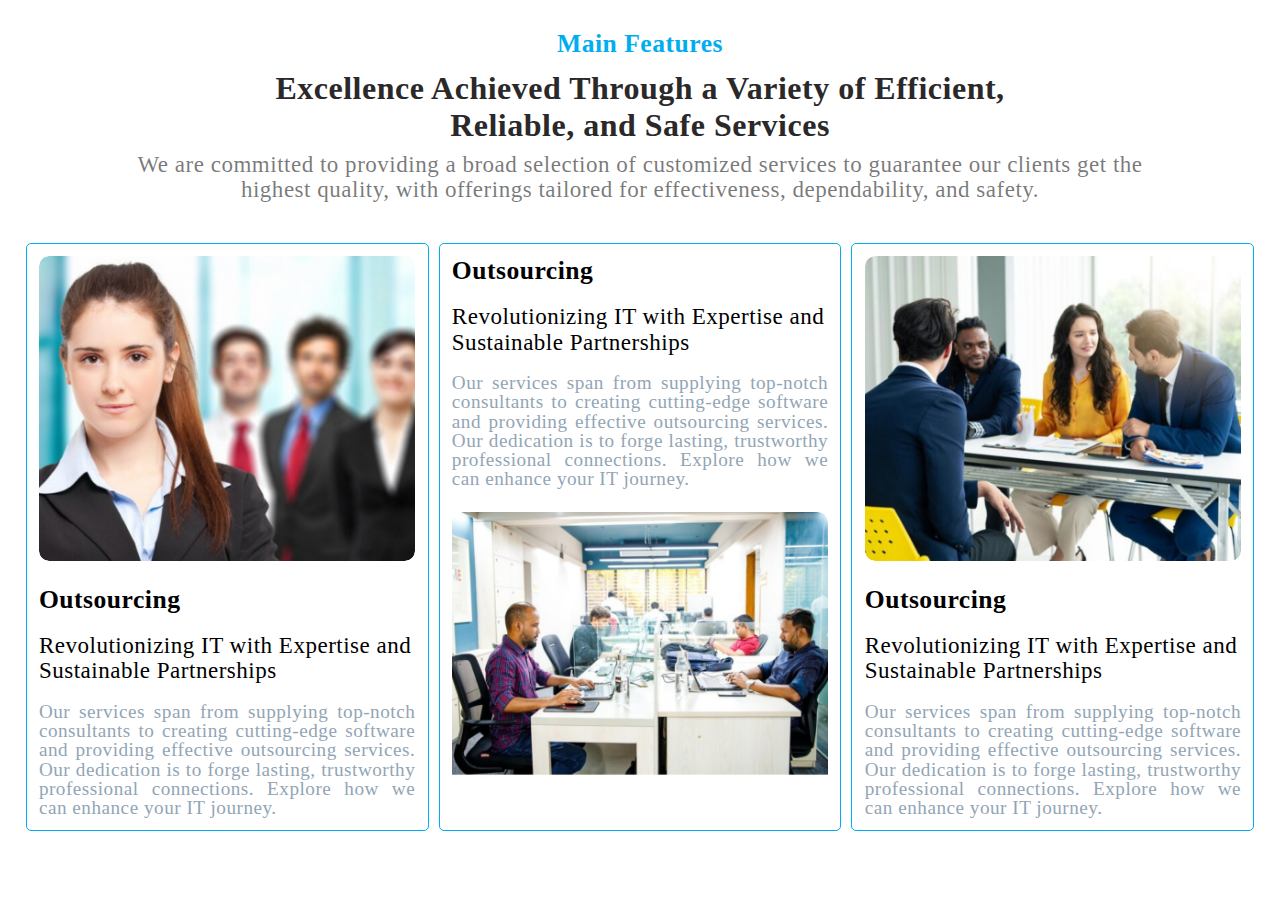
==== index.html @ 182b55a9 "style" ====
<!DOCTYPE html>
<html lang="en">
  <head>
    <meta charset="UTF-8" />
    <meta name="viewport" content="width=device-width, initial-scale=1.0" />
    <title>Document</title>
 <link rel="stylesheet" href="./style.css">
   
  </head>
  <body>
    <div class="achievement-container">
      <div class="achievement-main-section">
        <div class="achivent-upper-box">
          <div class="achivent-upper-box1">Main Features</div>
          <div class="achivent-upper-box2">
            Excellence Achieved Through a Variety of Efficient, Reliable, and
            Safe Services
          </div>
          <div class="achivent-upper-box3">
            We are committed to providing a broad selection of customized
            services to guarantee our clients get the highest quality, with
            offerings tailored for effectiveness, dependability, and safety.
          </div>
        </div>
        <div class="image-container">
          <div class="image-box">
            <div class="image">
              <img src="./images/Rectangle 5.png" alt="" />
            </div>

            <div class="image-text-box">
              <div class="image-text-box1">Outsourcing</div>
              <div class="image-text-box2">
                Revolutionizing IT with Expertise and Sustainable Partnerships
              </div>
              <div class="image-text-box3">
                Our services span from supplying top-notch consultants to
                creating cutting-edge software and providing effective
                outsourcing services. Our dedication is to forge lasting,
                trustworthy professional connections. Explore how we can enhance
                your IT journey.
              </div>
            </div>
          </div>


          <div class="image-box">
            

            <div class="image-text-box">
              <div class="image-text-box1">Outsourcing</div>
              <div class="image-text-box2">
                Revolutionizing IT with Expertise and Sustainable Partnerships
              </div>
              <div class="image-text-box3">
                Our services span from supplying top-notch consultants to
                creating cutting-edge software and providing effective
                outsourcing services. Our dedication is to forge lasting,
                trustworthy professional connections. Explore how we can enhance
                your IT journey.
              </div>
            </div>

            <div class="image">
                <img src="./images/Rectangle 56(2).png" alt="" />
              </div>
          </div>


            <div class="image-box">
            <div class="image">
              <img src="./images/Rectangle 7 .png" alt="" />
            </div>

            <div class="image-text-box">
              <div class="image-text-box1">Outsourcing</div>
              <div class="image-text-box2">
                Revolutionizing IT with Expertise and Sustainable Partnerships
              </div>
              <div class="image-text-box3">
                Our services span from supplying top-notch consultants to
                creating cutting-edge software and providing effective
                outsourcing services. Our dedication is to forge lasting,
                trustworthy professional connections. Explore how we can enhance
                your IT journey.
              </div>
            </div>
          </div>

        </div>
      </div>
    </div>
  </body>
</html>
---- style.css ----
body{
    padding: 0%;
    margin: 0%;

  }
  .achievement-container {

    overflow-x: hidden;
    /*max-width: 1300px;
    max-height: 975px;*/
    width: 100%;

    /*border: 1px solid black;*/
    display: flex;

    /* padding: 32px 41px 68px 41px;*/
    justify-content: center;
    align-items: center;
    padding-bottom: 2%;
    padding-top: 2%;
  }

  .achievement-main-section {
    display: flex;
    /*max-width: 1338px;
    max-height: 925px;*/
    width: 100%;
    flex-direction: column;
    /*border: 1px solid black;*/
    align-items: center;
    gap: 40px;
    flex-shrink: 0;
  }

  .achivent-upper-box {
    /*max-width: 1100px;
    max-height: 220px;*/
    width: 80%;
    display: flex;
    flex-direction: column;
   /* border: 1px solid black;*/
    align-items: center;
    gap: 8px;
  }

  .achivent-upper-box1 {
    width: 100%;
   /* border: 1px solid black;*/
    color: var(--Ops-P, #00aeef);
    text-align: center;
    font-family: "Nunito Sans";
    font-size: 2vw;
    font-style: normal;
    font-weight: 700;
    line-height: 36px; /* 128.571% */
    letter-spacing: 0.5px;
  }

  .achivent-upper-box2 {
   /* max-width: 815px;*/
    width: 75%;
    /*border: 1px solid black;*/
    color: var(--Neutrals-Neutrals900, #2b2829);
    text-align: center;

    /* Ops H2 */
    font-family: "Nunito Sans";
    font-size: 2.5vw;
    font-style: normal;
    font-weight: 700;
    line-height: normal;
    letter-spacing: 0.5px;
  }

  .achivent-upper-box3 {
    /*max-width: 1100px;*/
    width: 100%;
    color: var(
      --GCM-blue-Grey,
      var(--color-grey-1260, rgba(30, 30, 30, 0.6))
    );
    text-align: center;

    /* OPs Subhead2 */
    font-family: "Nunito Sans";
    font-size: 1.8vw;
    font-style: normal;
    font-weight: 400;
    line-height: 2vw; /* 150% */
    letter-spacing: 0.5px;
  }

  .image-container {
   /* max-width: 1338px;
    max-height: 975px;*/
    padding-left: 2%;
    padding-right: 2%;
    width: 96%;
    display: flex;
    justify-content: space-between;
    align-items: flex-start;
    gap: 10px;
    align-self: stretch;
  }

  .image-box {
   /* max-width: 410px;
    max-height: 695px;*/
    width: 32%;
    padding: 1%;
    display: flex;
    border: 1px solid #00AEEF;
    
    border-radius: 5px;
    /*padding: 10px;*/
    flex-direction: column;
    align-items: flex-start;
    gap: 24px;
  }

  .image {
    border-radius: 10px;
    overflow: hidden;
    display: flex;
    align-items: center;
    justify-content: center;
    background-color: #fff;
  }

  .image img {
    width: 100%;
    height: auto;
    object-fit: cover;
    border-radius: 10px;
  }

  .image-text-box {
    /*max-width: 400px;
    max-height: 335px;*/
    width: 100%;
    display: flex;
    /*padding: var(--Radius-Sharp, 0px) 4px 4px 4px;*/
    flex-direction: column;
    justify-content: center;
    align-items: flex-start;
    gap: 18px;
  }

  .image-text-box1 {
    color: #000;
    font-family: "Nunito Sans";
    font-size: 2vw;
    font-style: normal;
    font-weight: 700;
    line-height: normal;
    letter-spacing: 0.5px;
  }

  .image-text-box2 {
    color: var(--M3-black, #000);
    font-family: "Nunito Sans";
    font-size: 1.8vw;
    font-style: normal;
    font-weight: 400;
    line-height: 2vw; /* 150% */
    letter-spacing: 0.5px;
  }

  .image-text-box3 {
    color: var(--Secondary-Secondary600, #92a5b5);
    text-align: justify;
    font-family: "Nunito Sans";
    font-size: 1.5vw;
    font-style: normal;
    font-weight: 400;
    line-height: 1.5vw; /* 133.333% */
    letter-spacing: 0.5px;
  }
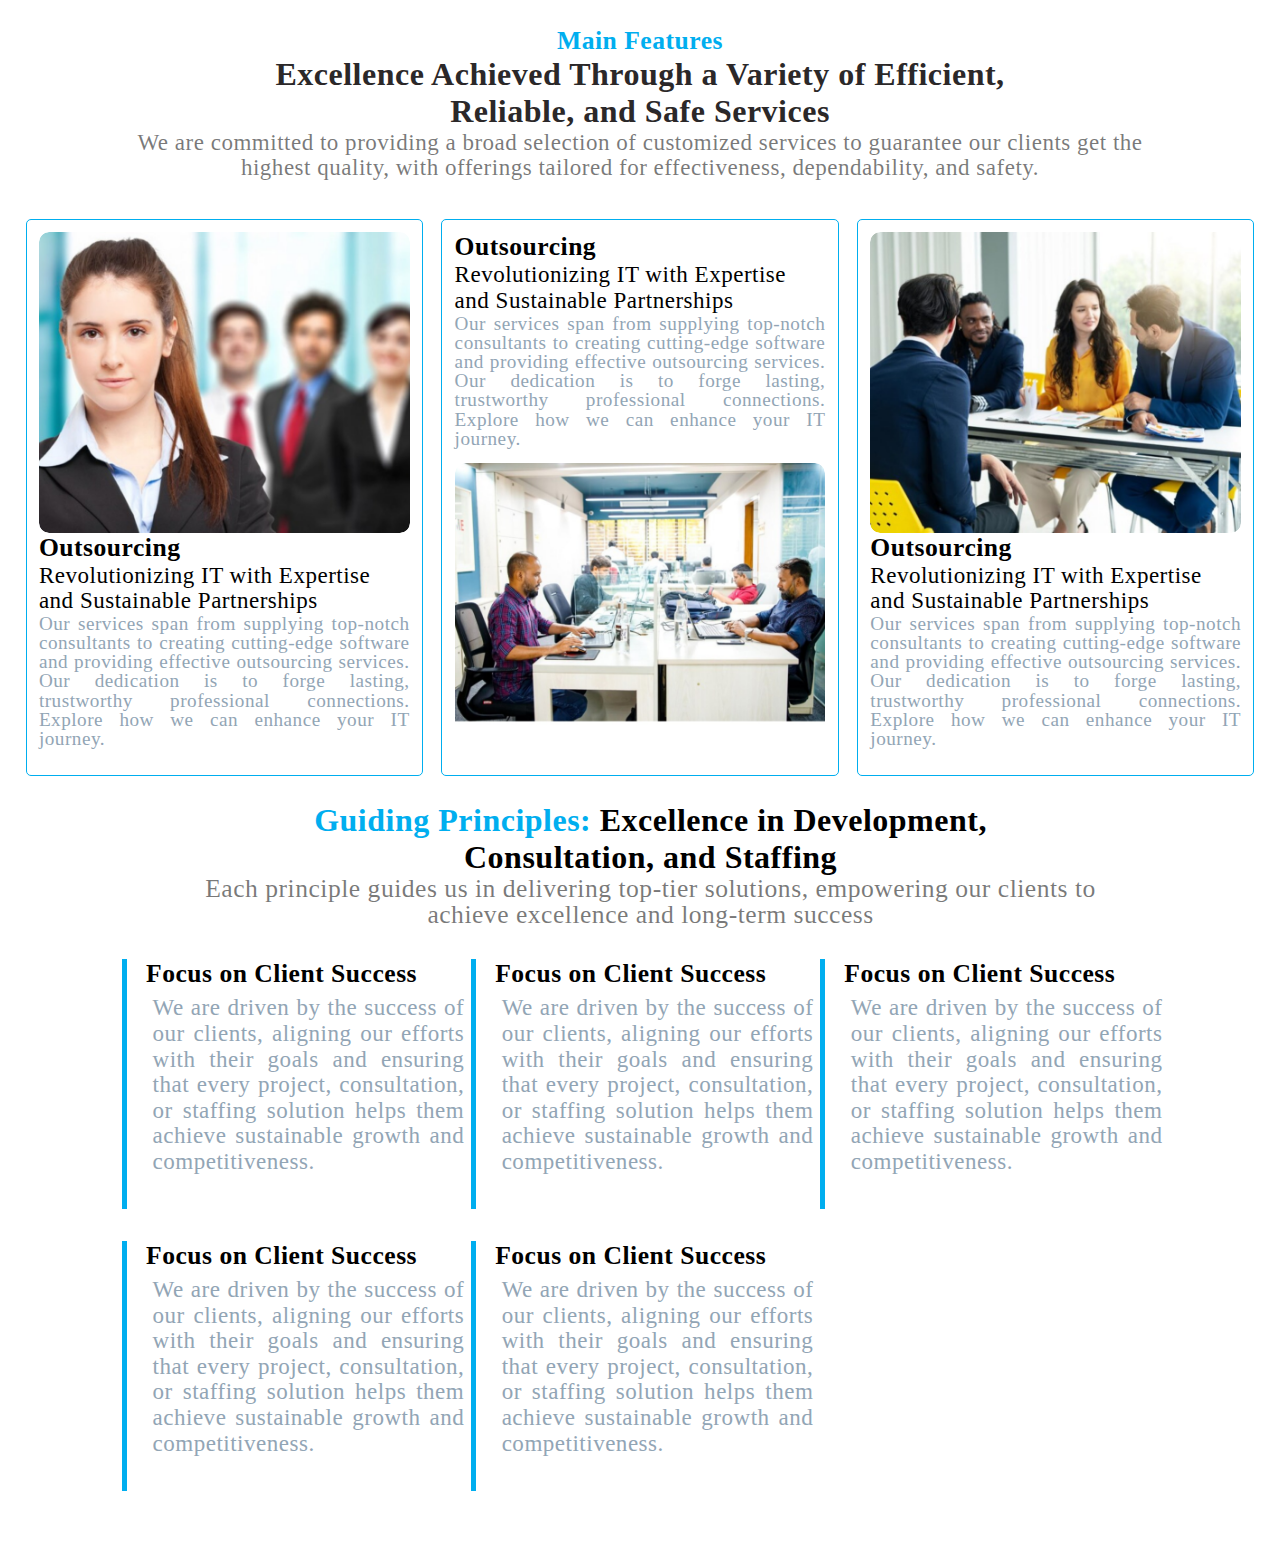
==== commit 3c5d4700: "second section" ====
--- a/index.html
+++ b/index.html
@@ -4,89 +4,187 @@
     <meta charset="UTF-8" />
     <meta name="viewport" content="width=device-width, initial-scale=1.0" />
     <title>Document</title>
- <link rel="stylesheet" href="./style.css">
-   
+    <link rel="stylesheet" href="./style.css" />
   </head>
   <body>
-    <div class="achievement-container">
-      <div class="achievement-main-section">
-        <div class="achivent-upper-box">
-          <div class="achivent-upper-box1">Main Features</div>
-          <div class="achivent-upper-box2">
-            Excellence Achieved Through a Variety of Efficient, Reliable, and
-            Safe Services
+    <div class="container">
+      <div class="achievement-container">
+        <div class="achievement-main-section">
+          <div class="achivent-upper-box">
+            <div class="achivent-upper-box1">Main Features</div>
+            <div class="achivent-upper-box2">
+              Excellence Achieved Through a Variety of Efficient, Reliable, and
+              Safe Services
+            </div>
+            <div class="achivent-upper-box3">
+              We are committed to providing a broad selection of customized
+              services to guarantee our clients get the highest quality, with
+              offerings tailored for effectiveness, dependability, and safety.
+            </div>
           </div>
-          <div class="achivent-upper-box3">
-            We are committed to providing a broad selection of customized
-            services to guarantee our clients get the highest quality, with
-            offerings tailored for effectiveness, dependability, and safety.
-          </div>
-        </div>
-        <div class="image-container">
-          <div class="image-box">
-            <div class="image">
-              <img src="./images/Rectangle 5.png" alt="" />
+          <div class="image-container">
+            <div class="image-box">
+              <div class="image">
+                <img src="./images/Rectangle 5.png" alt="" />
+              </div>
+
+              <div class="image-text-box">
+                <div class="image-text-box1">Outsourcing</div>
+                <div class="image-text-box2">
+                  Revolutionizing IT with Expertise and Sustainable Partnerships
+                </div>
+                <div class="image-text-box3">
+                  Our services span from supplying top-notch consultants to
+                  creating cutting-edge software and providing effective
+                  outsourcing services. Our dedication is to forge lasting,
+                  trustworthy professional connections. Explore how we can
+                  enhance your IT journey.
+                </div>
+              </div>
             </div>
 
-            <div class="image-text-box">
-              <div class="image-text-box1">Outsourcing</div>
-              <div class="image-text-box2">
-                Revolutionizing IT with Expertise and Sustainable Partnerships
+            <div class="image-box">
+              <div class="image-text-box">
+                <div class="image-text-box1">Outsourcing</div>
+                <div class="image-text-box2">
+                  Revolutionizing IT with Expertise and Sustainable Partnerships
+                </div>
+                <div class="image-text-box3">
+                  Our services span from supplying top-notch consultants to
+                  creating cutting-edge software and providing effective
+                  outsourcing services. Our dedication is to forge lasting,
+                  trustworthy professional connections. Explore how we can
+                  enhance your IT journey.
+                </div>
               </div>
-              <div class="image-text-box3">
-                Our services span from supplying top-notch consultants to
-                creating cutting-edge software and providing effective
-                outsourcing services. Our dedication is to forge lasting,
-                trustworthy professional connections. Explore how we can enhance
-                your IT journey.
+
+              <div class="image">
+                <img src="./images/Rectangle 56(2).png" alt="" />
+              </div>
+            </div>
+
+            <div class="image-box">
+              <div class="image">
+                <img src="./images/Rectangle 7 .png" alt="" />
+              </div>
+
+              <div class="image-text-box">
+                <div class="image-text-box1">Outsourcing</div>
+                <div class="image-text-box2">
+                  Revolutionizing IT with Expertise and Sustainable Partnerships
+                </div>
+                <div class="image-text-box3">
+                  Our services span from supplying top-notch consultants to
+                  creating cutting-edge software and providing effective
+                  outsourcing services. Our dedication is to forge lasting,
+                  trustworthy professional connections. Explore how we can
+                  enhance your IT journey.
+                </div>
               </div>
             </div>
           </div>
+        </div>
+      </div>
 
+      <!-- tect section  -->
 
-          <div class="image-box">
-            
+      <div class="text-container">
+        <div class="text-main-section">
+          <div class="text-uper-box">
+            <div class="text-uper-box-text1">
+              Guiding Principles:
+              <span style="color: black"
+                >Excellence in Development, Consultation, and Staffing</span
+              >
+            </div>
+            <div class="text-uper-box-text2">
+              Each principle guides us in delivering top-tier solutions,
+              empowering our clients to achieve excellence and long-term success
+            </div>
+          </div>
 
-            <div class="image-text-box">
-              <div class="image-text-box1">Outsourcing</div>
-              <div class="image-text-box2">
-                Revolutionizing IT with Expertise and Sustainable Partnerships
+          <div class="text-lower-box">
+            <div class="text-lower-box-1">
+              <div class="text-lower-box-1-large">
+                <div class="line"></div>
+                <div class="text-lower-box-main">
+                  <div class="text-lower-box-main-uper-text">
+                    Focus on Client Success
+                  </div>
+                  <div class="text-lower-box-main-lower-text">
+                    We are driven by the success of our clients, aligning our
+                    efforts with their goals and ensuring that every project,
+                    consultation, or staffing solution helps them achieve
+                    sustainable growth and competitiveness.
+                  </div>
+                </div>
               </div>
-              <div class="image-text-box3">
-                Our services span from supplying top-notch consultants to
-                creating cutting-edge software and providing effective
-                outsourcing services. Our dedication is to forge lasting,
-                trustworthy professional connections. Explore how we can enhance
-                your IT journey.
+
+              <div class="text-lower-box-1-large">
+                <div class="line"></div>
+                <div class="text-lower-box-main">
+                  <div class="text-lower-box-main-uper-text">
+                    Focus on Client Success
+                  </div>
+                  <div class="text-lower-box-main-lower-text">
+                    We are driven by the success of our clients, aligning our
+                    efforts with their goals and ensuring that every project,
+                    consultation, or staffing solution helps them achieve
+                    sustainable growth and competitiveness.
+                  </div>
+                </div>
+              </div>
+
+              <div class="text-lower-box-1-large">
+                <div class="line"></div>
+                <div class="text-lower-box-main">
+                  <div class="text-lower-box-main-uper-text">
+                    Focus on Client Success
+                  </div>
+                  <div class="text-lower-box-main-lower-text">
+                    We are driven by the success of our clients, aligning our
+                    efforts with their goals and ensuring that every project,
+                    consultation, or staffing solution helps them achieve
+                    sustainable growth and competitiveness.
+                  </div>
+                </div>
               </div>
             </div>
 
-            <div class="image">
-                <img src="./images/Rectangle 56(2).png" alt="" />
+            <div class="text-lower-box-1">
+              <div class="text-lower-box-1-large">
+                <div class="line"></div>
+                <div class="text-lower-box-main">
+                  <div class="text-lower-box-main-uper-text">
+                    Focus on Client Success
+                  </div>
+                  <div class="text-lower-box-main-lower-text">
+                    We are driven by the success of our clients, aligning our
+                    efforts with their goals and ensuring that every project,
+                    consultation, or staffing solution helps them achieve
+                    sustainable growth and competitiveness.
+                  </div>
+                </div>
               </div>
-          </div>
 
+              <div class="text-lower-box-1-large">
+                <div class="line"></div>
+                <div class="text-lower-box-main">
+                  <div class="text-lower-box-main-uper-text">
+                    Focus on Client Success
+                  </div>
+                  <div class="text-lower-box-main-lower-text">
+                    We are driven by the success of our clients, aligning our
+                    efforts with their goals and ensuring that every project,
+                    consultation, or staffing solution helps them achieve
+                    sustainable growth and competitiveness.
+                  </div>
+                </div>
+              </div>
 
-            <div class="image-box">
-            <div class="image">
-              <img src="./images/Rectangle 7 .png" alt="" />
-            </div>
-
-            <div class="image-text-box">
-              <div class="image-text-box1">Outsourcing</div>
-              <div class="image-text-box2">
-                Revolutionizing IT with Expertise and Sustainable Partnerships
-              </div>
-              <div class="image-text-box3">
-                Our services span from supplying top-notch consultants to
-                creating cutting-edge software and providing effective
-                outsourcing services. Our dedication is to forge lasting,
-                trustworthy professional connections. Explore how we can enhance
-                your IT journey.
-              </div>
+              
             </div>
           </div>
-
         </div>
       </div>
     </div>
--- a/style.css
+++ b/style.css
@@ -1,11 +1,23 @@
 body{
     padding: 0%;
     margin: 0%;
-
-  }
+    overflow-x: hidden;
+  }
+
+
+  .container{
+    width: 100%;
+    padding: 0%;
+    margin: 0%;
+    overflow-x: hidden;
+    
+    padding-bottom: 2%;
+    padding-top: 2%;
+  }
+
   .achievement-container {
 
-    overflow-x: hidden;
+    
     /*max-width: 1300px;
     max-height: 975px;*/
     width: 100%;
@@ -16,8 +28,8 @@
     /* padding: 32px 41px 68px 41px;*/
     justify-content: center;
     align-items: center;
-    padding-bottom: 2%;
-    padding-top: 2%;
+    margin-bottom: 2%;
+    
   }
 
   .achievement-main-section {
@@ -28,7 +40,7 @@
     flex-direction: column;
     /*border: 1px solid black;*/
     align-items: center;
-    gap: 40px;
+    /* gap: 40px; */
     flex-shrink: 0;
   }
 
@@ -40,7 +52,8 @@
     flex-direction: column;
    /* border: 1px solid black;*/
     align-items: center;
-    gap: 8px;
+    /* gap: 8px; */
+    padding-bottom: 3%;
   }
 
   .achivent-upper-box1 {
@@ -52,7 +65,7 @@
     font-size: 2vw;
     font-style: normal;
     font-weight: 700;
-    line-height: 36px; /* 128.571% */
+    line-height: 2,5vw; /* 128.571% */
     letter-spacing: 0.5px;
   }
 
@@ -99,7 +112,7 @@
     display: flex;
     justify-content: space-between;
     align-items: flex-start;
-    gap: 10px;
+    gap: 1.5%;
     align-self: stretch;
   }
 
@@ -115,7 +128,7 @@
     /*padding: 10px;*/
     flex-direction: column;
     align-items: flex-start;
-    gap: 24px;
+    gap: 2%;
   }
 
   .image {
@@ -143,7 +156,7 @@
     flex-direction: column;
     justify-content: center;
     align-items: flex-start;
-    gap: 18px;
+    gap: 1.5%;
   }
 
   .image-text-box1 {
@@ -175,4 +188,208 @@
     font-weight: 400;
     line-height: 1.5vw; /* 133.333% */
     letter-spacing: 0.5px;
-  }
+    padding-bottom: 4%;
+  }
+
+
+
+
+  /* text section   ************************** */
+
+
+  .text-container{
+    overflow-x: hidden;
+    width: 95%;
+    /* height: 100vh; */
+    /* border: 1px solid black; */
+    display: flex;
+    flex-direction: row;
+    justify-content: center;
+    align-items: center;
+    /* gap: 10px; */
+    align-self: stretch;
+   
+  }
+
+  .text-main-section{
+    width: 90%;
+    /* height: 90vh; */
+    /* border: 1px solid black; */
+    display: flex;
+   flex-direction: column;
+   align-items: center;
+   padding-left: 10%;
+   padding-right: 3%;
+   /* gap: 24px; */
+   align-self: stretch; 
+  }
+
+  .text-uper-box{
+    width: 85%;
+    /* border: 1px solid black; */
+    display: flex;
+    /* height: var(--Spacing-5xl, 176px); */
+    flex-direction: column;
+    justify-content: space-between;
+    align-items: center;
+    padding-bottom: 3%;
+  }
+
+  .text-uper-box-text1{
+
+    width: 80%;
+    color: var(--Ops-P, #00AEEF);
+    text-align: center;
+    /* border: 1px solid black; */
+    
+    /* Ops H2 */
+    font-family: "Nunito Sans";
+    font-size: 2.5vw;
+    font-style: normal;
+    font-weight: 700;
+    line-height: normal;
+    letter-spacing: 0.5px;
+  }
+
+  .text-uper-box-text2{
+    width: 100%;
+    color: var(--GCM-blue-Grey, var(--color-grey-1260, rgba(30, 30, 30, 0.60)));
+text-align: center;
+
+/* OPs Subhead2 */
+font-family: "Nunito Sans";
+font-size: 2vw;
+font-style: normal;
+font-weight: 400;
+line-height: 2vw; /* 150% */
+letter-spacing: 0.5px;
+  }
+
+
+  .text-lower-box{
+    width: 100%;
+    display: flex;
+    /* border: 1px solid black; */
+flex-direction: column;
+align-items: flex-start;
+
+align-self: stretch;
+  }
+
+  .text-lower-box-1{
+    width: 100%;display: flex;
+    align-items: center;
+    padding-bottom:3% ;
+    /* gap: 60.5px; */
+    align-self: stretch;
+
+
+  }
+
+  .text-lower-box-1-large{
+     width: 33%;
+     display: flex;
+     /* height: 30px; */
+/* width: 373px; */
+/* padding: 10px; */
+justify-content: space-between;
+align-items: flex-start;
+gap: 10px;
+/* border: 1px solid black; */
+  }
+
+  .line{
+    width: 5px;
+    background-color: #00AEEF;
+  }
+
+  .text-lower-box-main{
+    width: 93%;
+    /* border: 1px solid black; */
+    display: flex;
+    flex-direction: column;
+    align-items: flex-start;
+/* gap: 18px; */
+  }
+
+  .text-lower-box-main-uper-text{
+    width: 100%;
+    color: #000;
+font-family: "Nunito Sans";
+font-size: 2vw;
+font-style: normal;
+font-weight: 700;
+line-height: normal;
+letter-spacing: 0.5px;
+  }
+
+  .text-lower-box-main-lower-text{
+    color: var(--Secondary-Secondary600, #92A5B5);
+text-align: justify;
+font-family: "Nunito Sans";
+font-size: 1.8vw;
+font-style: normal;
+font-weight: 400;
+line-height: 2vw; /* 133.333% */
+padding: 2%;
+letter-spacing: 0.5px;
+  }
+
+
+
+  /* Extra small devices (phones, 600px and down) */
+
+  @media only screen and (min-width: 100px) {
+    .line{
+      height: 50px;
+    }
+  }
+
+
+  @media only screen and (min-width: 200px) {
+    .line{
+      height: 80px;
+    }
+  }
+
+
+  @media only screen and (min-width: 300px) {
+    .line{
+      height: 100px;
+    }
+  }
+
+
+  @media only screen and (min-width: 400px) {
+    .line{
+      height: 100px;
+    }
+  }
+
+/* Small devices (portrait tablets and large phones, 600px and up) */
+@media only screen and (min-width: 600px) {
+  .line{
+    height: 150px;
+  }
+}
+
+/* Medium devices (landscape tablets, 768px and up) */
+@media only screen and (min-width: 768px) {
+  .line{
+    height: 180px;
+  }
+}
+
+/* Large devices (laptops/desktops, 992px and up) */
+@media only screen and (min-width: 992px) {
+  .line{
+    height: 200px;
+  }
+}
+
+/* Extra large devices (large laptops and desktops, 1200px and up) */
+@media only screen and (min-width: 1200px) {
+  .line{
+    height: 250px;
+  }
+}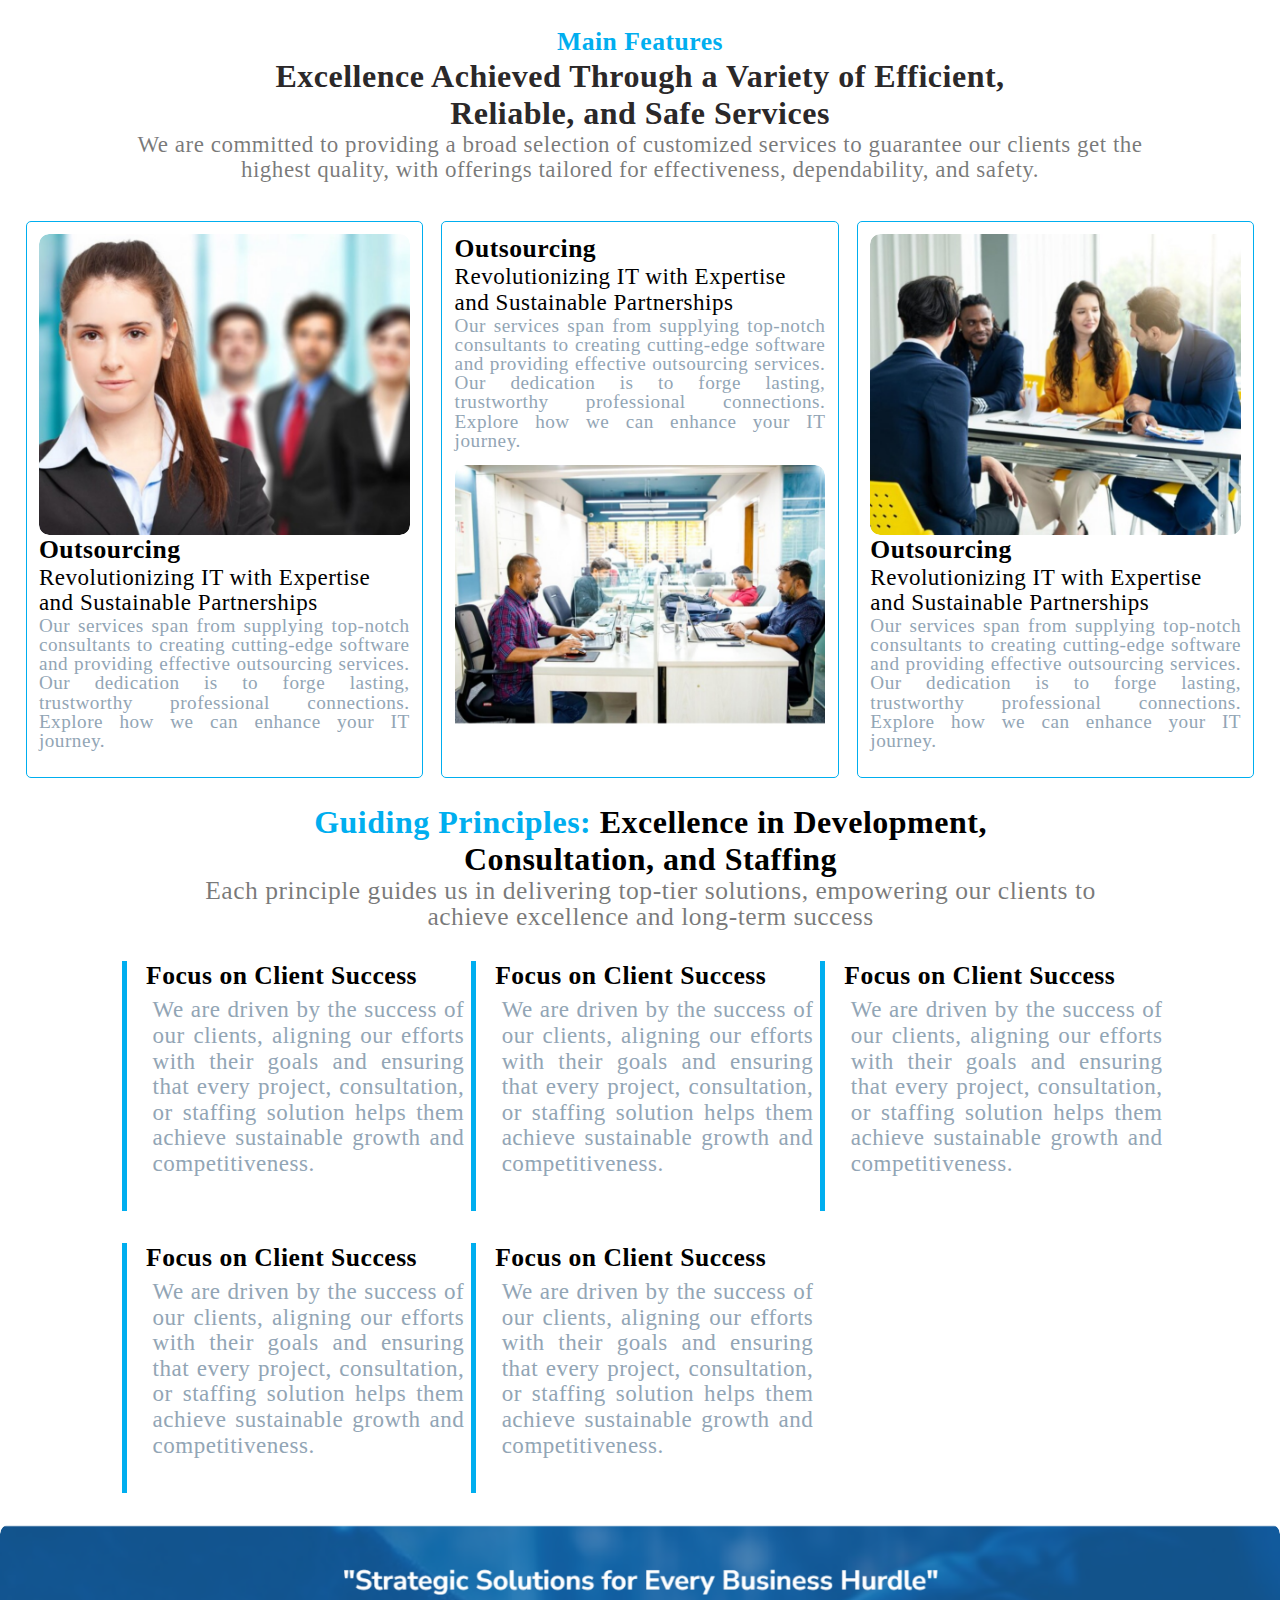
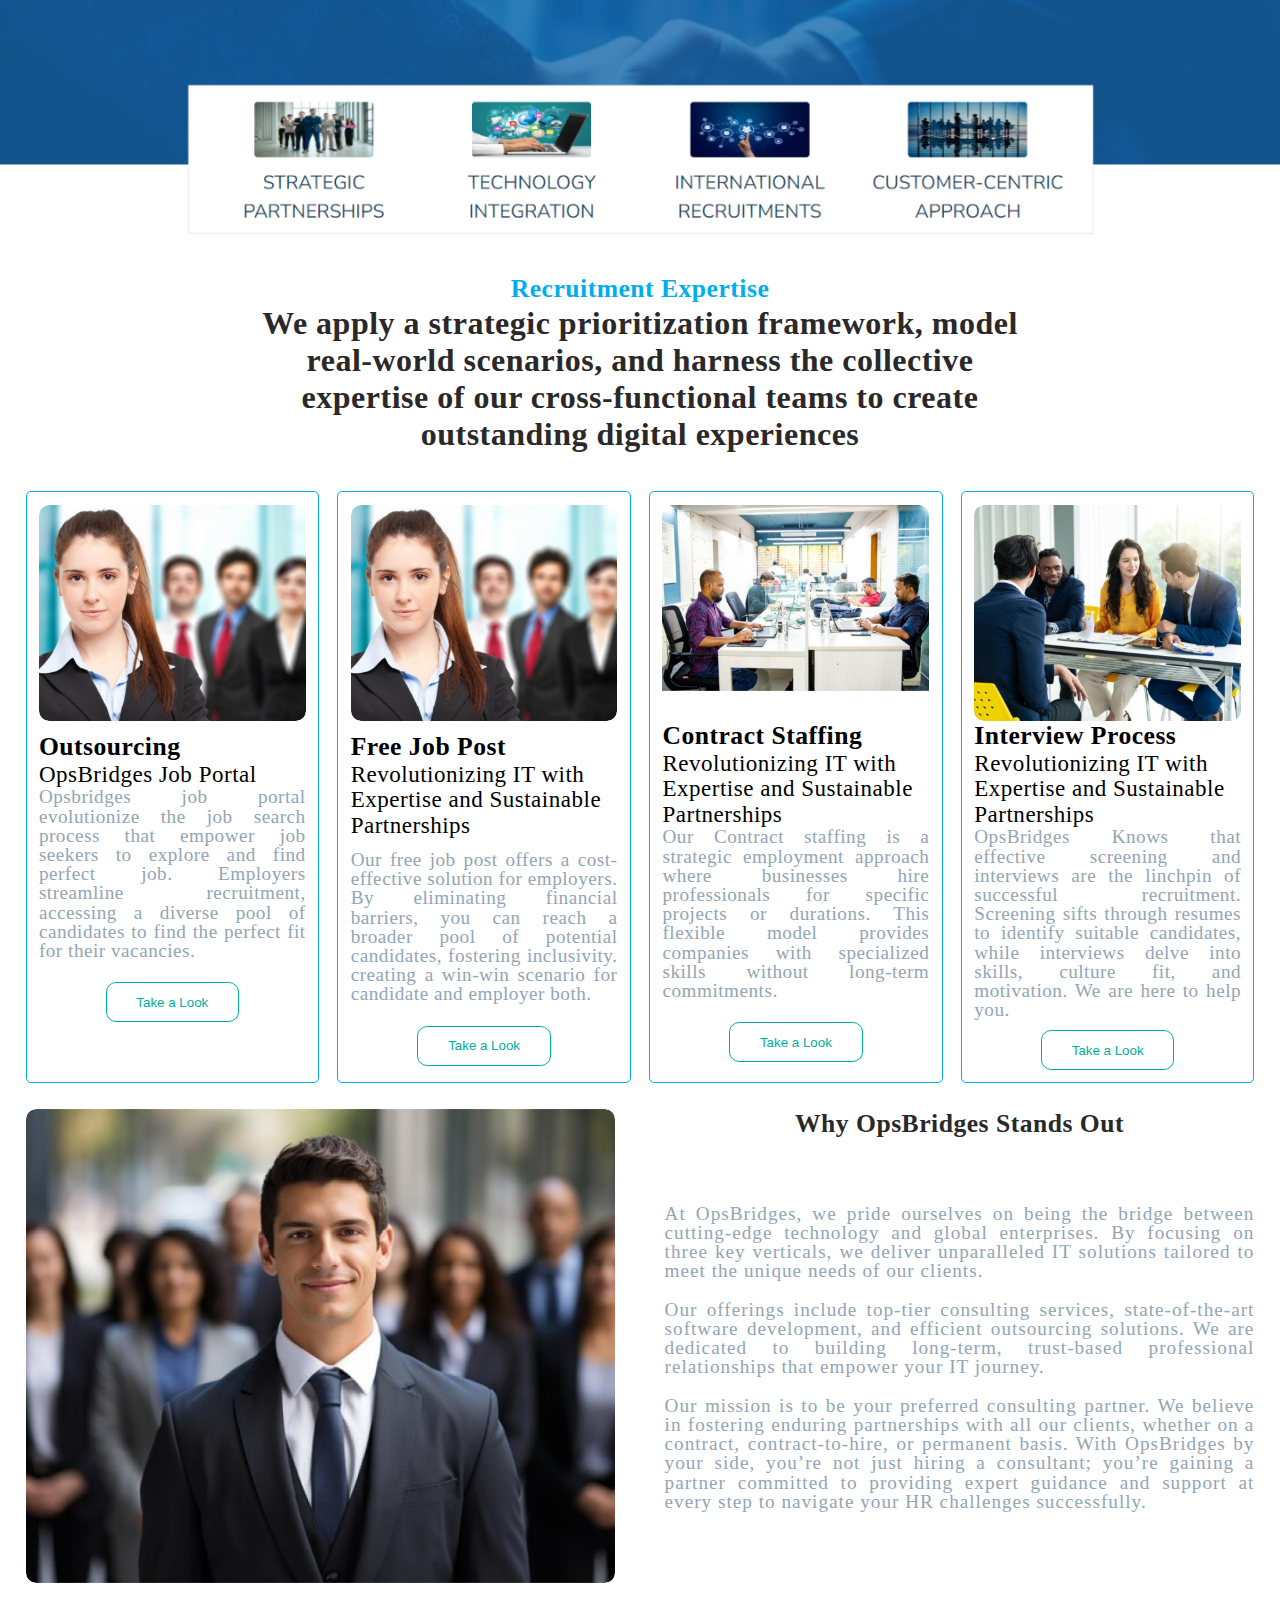
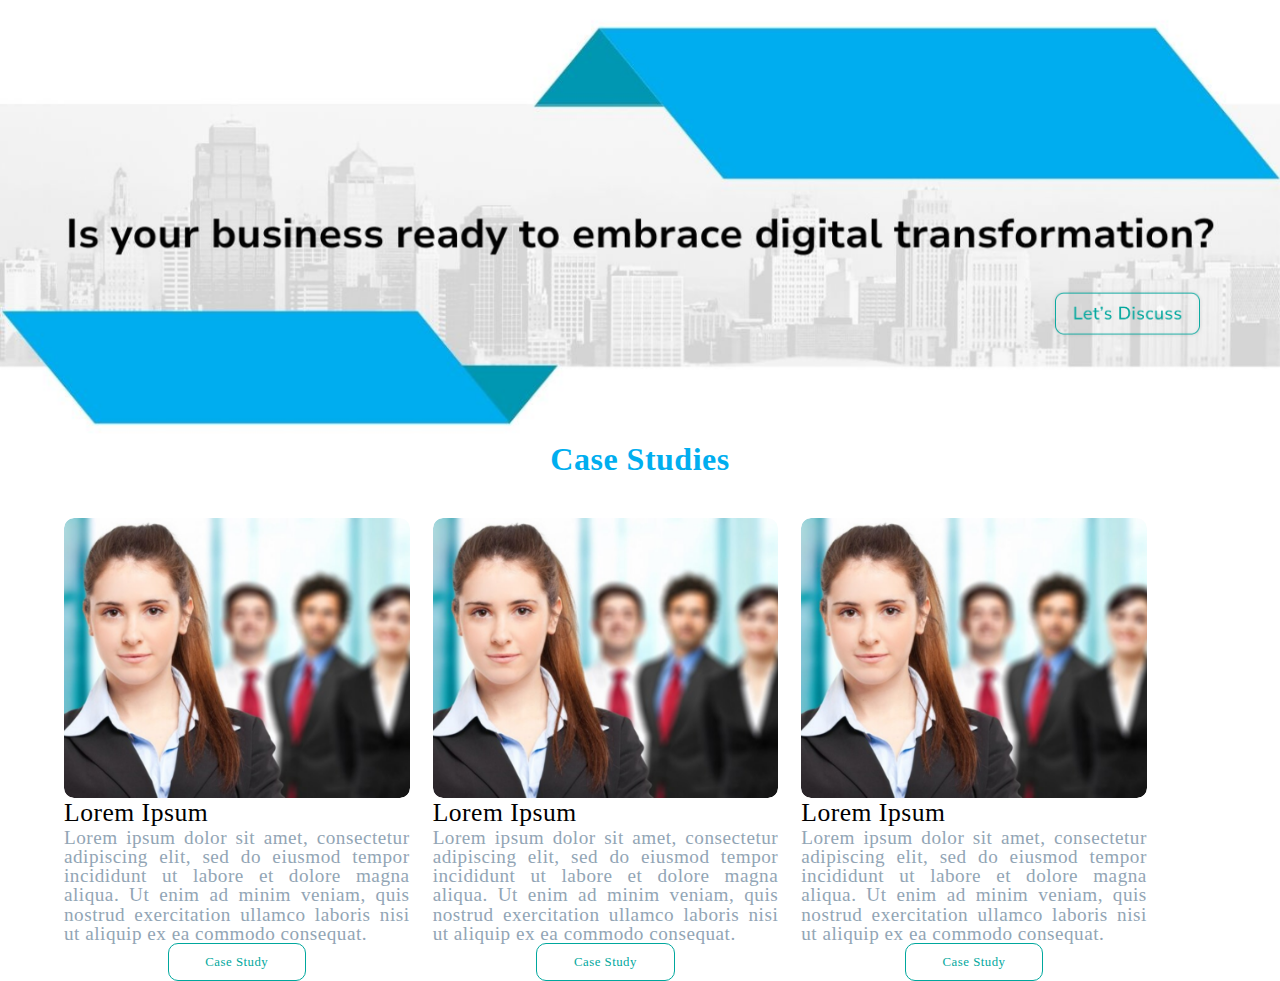
==== commit 407e17f5: "study section" ====
--- a/index.html
+++ b/index.html
@@ -23,6 +23,7 @@
             </div>
           </div>
           <div class="image-container">
+
             <div class="image-box">
               <div class="image">
                 <img src="./images/Rectangle 5.png" alt="" />
@@ -42,6 +43,7 @@
                 </div>
               </div>
             </div>
+            
 
             <div class="image-box">
               <div class="image-text-box">
@@ -181,12 +183,216 @@
                   </div>
                 </div>
               </div>
-
-              
             </div>
           </div>
         </div>
       </div>
+
+      <!-- Image section  -->
+      <div class="screenImage">
+        <img src="./images/Screenshot 2024-09-26 172903 1.png" alt="" />
+      </div>
+
+
+
+
+
+
+      <!-- Requirement Experties section -->
+
+      <div class="achievement-container"></div>
+        <div class="achievement-main-section">
+          <div class="achivent-upper-box">
+            <div class="achivent-upper-box1">Recruitment Expertise</div>
+            <div class="achivent-upper-box2">
+              We apply a strategic prioritization framework, model real-world scenarios, and harness the collective expertise of our cross-functional teams to create outstanding digital experiences
+            </div>
+            
+          </div>
+          <div class="image-container1">
+            
+            <div class="image-box1">
+              <div class="image1">
+                <img src="./images/Rectangle 5.png" alt="" />
+              </div>
+
+              <div class="image-text-box1">
+                <div class="image-text-box11">Outsourcing</div>
+                <div class="image-text-box21">
+                  OpsBridges Job Portal
+                </div>
+                <div class="image-text-box31">
+                  Opsbridges job portal evolutionize the job search process that empower job seekers to explore and find perfect job. Employers streamline recruitment, accessing a diverse pool of candidates to find the perfect fit for their vacancies.
+                </div>
+              </div>
+
+              <div class="requirement-button">
+                 <button>Take a Look</button>
+              </div>
+            </div>
+    
+
+
+            <div class="item-dummy">
+
+              <div class="image1">
+                <img src="./images/Rectangle 5.png" alt="" />
+              </div>
+
+              <div class="image-text-box1">
+                <div class="image-text-box11">Free Job Post</div>
+                <div class="image-text-box21">
+                  Revolutionizing IT with Expertise and Sustainable Partnerships
+                </div>
+               
+              </div>
+
+              <div class="image-text-box31">
+                Our free job post offers a cost-effective solution for employers. By eliminating financial barriers, you can reach a broader pool of potential candidates, fostering inclusivity. creating a win-win scenario for candidate and employer both.
+              </div>
+
+              <div class="requirement-button">
+                <button>Take a Look</button>
+             </div>
+              
+            </div>
+         
+
+            <div class="image-box1">
+              <div class="image-text-box1">
+
+                <div class="image1">
+                  <img src="./images/Rectangle 56(2).png" alt="" />
+                </div>
+                <div class="image-text-box11">Contract Staffing</div>
+                <div class="image-text-box21">
+                  Revolutionizing IT with Expertise and Sustainable Partnerships
+                </div>
+                <div class="image-text-box31">
+                  Our Contract staffing is a strategic employment approach where businesses hire professionals for specific projects or durations. This flexible model provides companies with specialized skills without long-term commitments.
+                </div>
+              </div>
+
+
+
+              <div class="requirement-button">
+                <button>Take a Look</button>
+             </div>
+            </div>
+
+
+            
+
+
+
+            
+
+            <div class="image-box1">
+              <div class="image1">
+                <img src="./images/Rectangle 7 .png" alt="" />
+              </div>
+
+              <div class="image-text-box11">
+                <div class="image-text-box11">Interview Process</div>
+                <div class="image-text-box21">
+                  Revolutionizing IT with Expertise and Sustainable Partnerships
+                </div>
+                <div class="image-text-box31">
+                  OpsBridges Knows that effective screening and interviews are the linchpin of successful recruitment. Screening sifts through resumes to identify suitable candidates, while interviews delve into skills, culture fit, and motivation. We are here to help you.
+                </div>
+              </div>
+              <div class="requirement-button">
+                <button>Take a Look</button>
+             </div>
+            </div>
+
+
+            
+          </div>
+        </div>
+      </div>
+
+
+
+
+
+      <!-- stand out section -->
+
+       <div class="stantout-container">
+          <div class="standout-container-main">
+
+             <div class="stantout-content">
+                    <div class="image-part">
+                         <img src="./images/Rectangle 15.png" alt="">
+                    </div>
+                    <div class="stantout-content-part">
+                        <div class="stantout-content-uper">Why OpsBridges Stands Out</div>
+                        <div class="stantout-content-lower">
+                          At OpsBridges, we pride ourselves on being the bridge between cutting-edge technology and global enterprises. By focusing on three key verticals, we deliver unparalleled IT solutions tailored to meet the unique needs of our clients.<br> <br>Our offerings include top-tier consulting services, state-of-the-art software development, and efficient outsourcing solutions. We are dedicated to building long-term, trust-based professional relationships that empower your IT journey.<br><br>Our mission is to be your preferred consulting partner. We believe in fostering enduring partnerships with all our clients, whether on a contract, contract-to-hire, or permanent basis. With OpsBridges by your side, you’re not just hiring a consultant; you’re gaining a partner committed to providing expert guidance and support at every step to navigate your HR challenges successfully.
+                        </div>
+                    </div>
+             </div>
+             
+          </div>
+       </div>
+
+
+
+
+       <!-- bussiness image section -->
+         <div class="business-section">
+              <img src="./images/Frame 70.png" alt="">
+         </div>
+
+
+         <!-- case study section -->
+          <div class="study-container">
+                 <div class="study-upper">
+                  Case Studies
+                 </div>
+                 <div class="study-lower">
+                      <div class="study-lower-box1">
+                           <div class="study-lower-image">
+                              <img src="./images/Rectangle 5.png" alt="">
+                           </div>
+                           <div class="study-lower-box-text1">Lorem Ipsum</div>
+                           <div class="study-lower-box-text2">
+                            Lorem ipsum dolor sit amet, consectetur adipiscing elit, sed do eiusmod tempor incididunt ut labore et dolore magna aliqua. Ut enim ad minim veniam, quis nostrud exercitation ullamco laboris nisi ut aliquip ex ea commodo consequat.
+                           </div>
+                           <div class="study-lower-box-button">
+                            <button>Case Study</button>
+                           </div>
+                      </div>
+
+
+                 <div class="study-lower-box1">
+                           <div class="study-lower-image">
+                              <img src="./images/Rectangle 5.png" alt="">
+                           </div>
+                           <div class="study-lower-box-text1">Lorem Ipsum</div>
+                           <div class="study-lower-box-text2">
+                            Lorem ipsum dolor sit amet, consectetur adipiscing elit, sed do eiusmod tempor incididunt ut labore et dolore magna aliqua. Ut enim ad minim veniam, quis nostrud exercitation ullamco laboris nisi ut aliquip ex ea commodo consequat.
+                           </div>
+                           <div class="study-lower-box-button">
+                            <button>Case Study</button>
+                           </div>
+                      </div>
+
+
+                       <div class="study-lower-box1">
+                           <div class="study-lower-image">
+                              <img src="./images/Rectangle 5.png" alt="">
+                           </div>
+                           <div class="study-lower-box-text1">Lorem Ipsum</div>
+                           <div class="study-lower-box-text2">
+                            Lorem ipsum dolor sit amet, consectetur adipiscing elit, sed do eiusmod tempor incididunt ut labore et dolore magna aliqua. Ut enim ad minim veniam, quis nostrud exercitation ullamco laboris nisi ut aliquip ex ea commodo consequat.
+                           </div>
+                           <div class="study-lower-box-button">
+                            <button>Case Study</button>
+                           </div>
+                      </div>
+                 </div>
+          </div>
     </div>
   </body>
 </html>
--- a/style.css
+++ b/style.css
@@ -44,6 +44,9 @@
     flex-shrink: 0;
   }
 
+
+
+
   .achivent-upper-box {
     /*max-width: 1100px;
     max-height: 220px;*/
@@ -65,7 +68,7 @@
     font-size: 2vw;
     font-style: normal;
     font-weight: 700;
-    line-height: 2,5vw; /* 128.571% */
+    line-height: 2.5vw; /* 128.571% */
     letter-spacing: 0.5px;
   }
 
@@ -103,6 +106,8 @@
     letter-spacing: 0.5px;
   }
 
+
+
   .image-container {
    /* max-width: 1338px;
     max-height: 975px;*/
@@ -151,6 +156,7 @@
     /*max-width: 400px;
     max-height: 335px;*/
     width: 100%;
+    height: auto;
     display: flex;
     /*padding: var(--Radius-Sharp, 0px) 4px 4px 4px;*/
     flex-direction: column;
@@ -159,6 +165,7 @@
     gap: 1.5%;
   }
 
+
   .image-text-box1 {
     color: #000;
     font-family: "Nunito Sans";
@@ -170,6 +177,8 @@
   }
 
   .image-text-box2 {
+    width: 100%;
+    height: auto;
     color: var(--M3-black, #000);
     font-family: "Nunito Sans";
     font-size: 1.8vw;
@@ -180,6 +189,9 @@
   }
 
   .image-text-box3 {
+
+    width: 100%;
+    height: auto;
     color: var(--Secondary-Secondary600, #92a5b5);
     text-align: justify;
     font-family: "Nunito Sans";
@@ -223,6 +235,8 @@
    /* gap: 24px; */
    align-self: stretch; 
   }
+
+
 
   .text-uper-box{
     width: 85%;
@@ -337,6 +351,456 @@
 
 
 
+  /* screen Image section */
+
+
+  /* .image {
+    border-radius: 10px;
+    overflow: hidden;
+    display: flex;
+    align-items: center;
+    justify-content: center;
+    background-color: #fff;
+  }
+
+  .image img {
+    width: 100%;
+    height: auto;
+    object-fit: cover;
+    border-radius: 10px;
+  } */
+  .screenImage{
+     width: 100%;
+     border-radius: 10px;
+    overflow: hidden;
+    display: flex;
+    align-items: center;
+    justify-content: center;
+    background-color: #fff;
+
+  }
+
+  .screenImage img{
+    width: 100%;
+    height: auto;
+    object-fit: cover;
+    border-radius: 10px;
+  }
+
+
+
+
+  /* requirement section */
+
+
+  
+  .image-container1 {
+    /* max-width: 1338px;
+     max-height: 975px;*/
+     padding-left: 2%;
+     padding-right: 2%;
+     width: 96%;
+     display: flex;
+     justify-content: space-between;
+     /* align-items: flex-start; */
+     gap: 1.5%;
+     align-self: stretch;
+   }
+ 
+   .image-box1 {
+    /* max-width: 410px;
+     max-height: 695px;*/
+     width: 22%;
+     padding: 1%;
+     display: flex;
+     border: 1px solid #00AEEF;
+     
+     border-radius: 5px;
+     /*padding: 10px;*/
+     flex-direction: column;
+     align-items: flex-start;
+     gap: 2%;
+   }
+
+   .item-dummy{
+    width: 22%;
+    padding: 1%;
+    display: flex;
+    border: 1px solid #00AEEF;
+    
+    border-radius: 5px;
+    /*padding: 10px;*/
+    flex-direction: column;
+    align-items: flex-start;
+    gap: 2%;
+   }
+ 
+   .image1 {
+     border-radius: 10px;
+     overflow: hidden;
+     display: flex;
+     align-items: center;
+     justify-content: center;
+     background-color: #fff;
+   }
+ 
+   .image1 img {
+     width: 100%;
+     height: auto;
+     object-fit: cover;
+     border-radius: 10px;
+   }
+ 
+   .image-text-box1 {
+     /*max-width: 400px;
+     max-height: 335px;*/
+     width: 100%;
+     height: auto;
+     display: flex;
+     /*padding: var(--Radius-Sharp, 0px) 4px 4px 4px;*/
+     flex-direction: column;
+     justify-content: center;
+     align-items: flex-start;
+     gap: 1.5%;
+   }
+ 
+ 
+   .image-text-box11 {
+     color: #000;
+     font-family: "Nunito Sans";
+     font-size: 2vw;
+     font-style: normal;
+     font-weight: 700;
+     line-height: normal;
+     letter-spacing: 0.5px;
+   }
+ 
+   .image-text-box21 {
+     width: 100%;
+     height: auto;
+     color: var(--M3-black, #000);
+     font-family: "Nunito Sans";
+     font-size: 1.8vw;
+     font-style: normal;
+     font-weight: 400;
+     line-height: 2vw; /* 150% */
+     letter-spacing: 0.5px;
+   }
+ 
+   .image-text-box31 {
+ 
+     width: 100%;
+     height: auto;
+     color: var(--Secondary-Secondary600, #92a5b5);
+     text-align: justify;
+     font-family: "Nunito Sans";
+     font-size: 1.5vw;
+     font-style: normal;
+     font-weight: 400;
+     line-height: 1.5vw; /* 133.333% */
+     letter-spacing: 0.5px;
+     padding-bottom: 4%;
+   }
+ 
+ 
+
+
+  .reqirement-container{
+    width: 90%;
+    border: 1px solid black;
+    display: flex;
+    flex-direction: column;
+    margin-top: 30px;
+    align-items: center;
+/* gap: var(--Radius-xl, 36px); */
+  }
+
+
+  .requiment-upper-box{
+    border: 1px solid black;
+    display: flex;
+   width: 60%;
+   flex-direction: column;
+   align-items: center;
+    /* gap: var(--item-spacing-5, 5px); */
+    gap: 1.5vh;
+  }
+
+  .requiment-upper-box1{
+    border: 1px solid black;
+    width: 100%;
+    color: var(--Ops-P, #00AEEF);
+text-align: center;
+
+/* Ops H2 */
+font-family: "Nunito Sans";
+font-size: 3vh;
+font-style: normal;
+font-weight: 700;
+line-height: normal;
+letter-spacing: 0.5px;
+  }
+
+  .requiment-upper-box2{
+    border: 1px solid black;
+    width: 100%;
+    color: var(--GCM-blue-Grey, var(--color-grey-1260, rgba(30, 30, 30, 0.60)));
+    text-align: center;
+    
+    /* OPs Subhead2 */
+    font-family: "Nunito Sans";
+    font-size: 2.5vh;
+    font-style: normal;
+    font-weight: 400;
+    line-height: 2.5vh; /* 150% */
+    letter-spacing: 0.5px;
+  }
+
+
+  .requirement-button{
+    width: 100%;
+    display: flex;
+    justify-content: center;
+    align-items: center;
+  }
+
+  .requirement-button button{
+    width: 50%;
+    height: 40px;
+    border: 1px solid #00AF9D;
+    color: #00AF9D;
+    border-radius: 10px;
+    background-color: transparent;
+  }
+
+
+
+
+
+  /* stand out section */
+
+
+
+  .stantout-container{
+    width: 100%;
+
+    /* border: 1px solid black; */
+    display: flex;
+
+    /* padding: 32px 41px 68px 41px;*/
+    justify-content: center;
+    align-items: center;
+    margin-bottom: 2%;
+  }
+
+  .standout-container-main{
+    width: 96%;
+    display: flex;
+    /*max-width: 1338px;
+    max-height: 925px;*/
+    
+    flex-direction: column;
+    /* border: 1px solid black; */
+    align-items: center;
+    padding-left: 2%;
+    padding-right: 2%;
+    /* gap: 40px; */
+    flex-shrink: 0;
+  }
+
+  .stantout-content{
+    width: 100%;
+    display: flex;
+    flex-direction: row;
+    justify-content: space-between;
+    
+  }
+
+  .image-part {
+    width: 48%;
+    border-radius: 10px;
+    overflow: hidden;
+    display: flex;
+    align-items: center;
+    justify-content: center;
+    background-color: #fff;
+  }
+
+  .image-part img {
+    width: 100%;
+    height: auto;
+    object-fit: cover;
+    border-radius: 10px;
+  }
+
+  .stantout-content-part{
+   width: 48%;
+    display: flex;
+flex-direction: column;
+justify-content: space-between;
+align-items: flex-start;
+flex-shrink: 0;
+  }
+
+  .stantout-content-uper{
+    width: 100%;
+    height: 20%;
+    color: var(--Neutrals-Neutrals900, #2B2829);
+text-align: center;
+
+/* Ops H2 */
+font-family: "Nunito Sans";
+font-size: 2vw;
+font-style: normal;
+font-weight: 700;
+line-height: normal;
+letter-spacing: 0.5px;
+  }
+
+  .stantout-content-lower{
+    height: 80%;
+    color: var(--Secondary-Secondary600, #92A5B5);
+text-align: justify;
+font-family: "Nunito Sans";
+font-size: 1.5vw;
+font-style: normal;
+font-weight: 400;
+line-height: 1.5vw; /* 130% */
+letter-spacing: 1px;
+  }
+
+
+
+
+  /* business section */
+  .business-section{
+    width: 100%;
+    border-radius: 10px;
+    overflow: hidden;
+    display: flex;
+    align-items: center;
+    justify-content: center;
+    background-color: #fff;
+  }
+
+  .business-section img {
+    width: 100%;
+    height: auto;
+    object-fit: cover;
+    border-radius: 10px;
+  }
+
+
+  /* study container section */
+
+  .study-container{
+     width: 90%;
+     margin: auto;
+     display: flex;
+/* width: 1440px; */
+   flex-direction: column;
+   align-items: center;
+   gap: 40px;
+  }
+
+  .study-upper{
+    width: 80%;
+    height: 20%;
+    color: var(--Ops-P, #00AEEF);
+text-align: center;
+
+/* Ops H2 */
+font-family: "Nunito Sans";
+font-size: 2.5vw;
+font-style: normal;
+font-weight: 700;
+line-height: normal;
+letter-spacing: 0.5px;
+  }
+
+
+  .study-lower{
+     height: 75%;
+     display: flex;
+     flex-direction: row;
+     gap: 2%;
+  }
+
+  .study-lower-box1{
+
+      display: flex;
+      flex-direction: column;
+      width: 30%;
+      gap: 2%;
+  }
+
+
+  .study-lower-image{
+    width: 100%;
+    /* height: 45%; */
+    border-radius: 10px;
+    overflow: hidden;
+    display: flex;
+    align-items: center;
+    justify-content: center;
+    background-color: #fff;
+  }
+
+  .study-lower-image img {
+    width: 100%;
+    height: auto;
+    object-fit: cover;
+    border-radius: 10px;
+  }
+
+
+  .study-lower-box-text1{
+    width: 100%;
+    color: var(--M3-black, #000);
+font-family: "Nunito Sans";
+font-size: 2vw;
+font-style: normal;
+font-weight: 400;
+line-height: 30px; /* 150% */
+letter-spacing: 0.5px;
+  }
+
+  .study-lower-box-text2{
+    width: 100%;
+    color: var(--Secondary-Secondary600, #92A5B5);
+text-align: justify;
+font-family: "Nunito Sans";
+font-size: 1.5vw;
+font-style: normal;
+font-weight: 400;
+line-height: 1.5vw; /* 133.333% */
+letter-spacing: 0.5px;
+  }
+
+
+  .study-lower-box-button{
+    width: 100%;
+    display: flex;
+    justify-content: center;
+    align-items: center;
+  }
+  .study-lower-box-button button{
+
+    width: 40%;
+    height: 3vw;
+    border: 1px solid #00A79D;
+    border-radius: 10px;
+    background-color: transparent;
+    color: var(--ops-Green, #00A79D);
+    font-family: "Nunito Sans";
+    font-size: 1vw;
+    font-style: normal;
+    font-weight: 500;
+    line-height: normal;
+    letter-spacing: 0.5px;
+  }
+  
+
   /* Extra small devices (phones, 600px and down) */
 
   @media only screen and (min-width: 100px) {
@@ -373,6 +837,614 @@
   }
 }
 
+
+@media only screen and (max-width: 600px) {
+
+
+  
+  .achivent-upper-box {
+    /*max-width: 1100px;
+    max-height: 220px;*/
+    width: 100%;
+    display: flex;
+    flex-direction: column;
+   /* border: 1px solid black;*/
+    align-items: center;
+    gap: 8px;
+    padding-bottom: 3%;
+  }
+
+  .achivent-upper-box1 {
+    width: 90%;
+   /* border: 1px solid black;*/
+    color: var(--Ops-P, #00aeef);
+    /* text-align: center; */
+    font-family: "Nunito Sans";
+    font-size: 17px;
+    font-style: normal;
+    font-weight: 700;
+    line-height: 20px; /* 128.571% */
+    letter-spacing: 0.5px;
+  }
+
+  .achivent-upper-box2 {
+   /* max-width: 815px;*/
+    width: 90%;
+    /*border: 1px solid black;*/
+    color: var(--Neutrals-Neutrals900, #2b2829);
+    /* text-align: center; */
+
+    /* Ops H2 */
+    font-family: "Nunito Sans";
+    font-size: 17px;
+    font-style: normal;
+    font-weight: 700;
+    line-height: normal;
+    letter-spacing: 0.5px;
+  }
+
+  .achivent-upper-box3 {
+    /*max-width: 1100px;*/
+    width: 80%;
+    color: var(
+      --GCM-blue-Grey,
+      var(--color-grey-1260, rgba(30, 30, 30, 0.6))
+    );
+    text-align: left;
+
+    /* OPs Subhead2 */
+    font-family: "Nunito Sans";
+    font-size: 13px;
+    font-style: normal;
+    font-weight: 400;
+    line-height: 15px; /* 150% */
+    letter-spacing: 0.5px;
+  }
+
+  
+  .image-container {
+   /* max-width: 1338px;
+    max-height: 975px;*/
+    
+    width: 100%;
+    padding: 20px;
+    /* border: 1px solid black; */
+    display: flex;
+    flex-direction: column;
+    /* justify-content: space-between;
+    align-items: flex-start; */
+    gap: 20px;
+    align-self: stretch;
+  }
+
+  .image-box {
+   /* max-width: 410px;
+    max-height: 695px;*/
+    height: 660px;
+    width: 80%;
+    padding: 10px;
+    display: flex;
+    border: 1px solid #00AEEF;
+    
+    border-radius: 5px;
+    /*padding: 10px;*/
+    flex-direction: column;
+    align-items: flex-start;
+    gap: 24px;
+    padding: 10px;
+  }
+/* 
+  .image {
+
+    width: 300px;
+    height: 300px;
+    
+    border-radius: 10px;
+    overflow: hidden;
+    display: flex;
+    align-items: center;
+    justify-content: center;
+    background-color: #fff;
+  }
+
+  .image img {
+    width: 100%;
+    object-fit: cover;
+    border-radius: 10px;
+  } */
+
+  .image-text-box {
+    /*max-width: 400px;
+    max-height: 335px;*/
+    width: 100%;
+    height: auto;
+    display: flex;
+    /*padding: var(--Radius-Sharp, 0px) 4px 4px 4px;*/
+    flex-direction: column;
+    justify-content: center;
+    align-items: flex-start;
+    gap: 10px;
+  }
+
+
+  .image-text-box1 {
+    color: #000;
+    font-family: "Nunito Sans";
+    font-size: 50px;
+    font-style: normal;
+    font-weight: 700;
+    line-height: normal;
+    letter-spacing: 0.5px;
+  }
+
+  .image-text-box2 {
+    width: 100%;
+    color: var(--M3-black, #000);
+    font-family: "Nunito Sans";
+    font-size: 25px;
+    font-style: normal;
+    font-weight: 400;
+    line-height: 34px; /* 150% */
+    letter-spacing: 0.5px;
+  }
+
+  .image-text-box3 {
+
+    width: 100%;
+    color: var(--Secondary-Secondary600, #92a5b5);
+    text-align: justify;
+    font-family: "Nunito Sans";
+    font-size: 20px;
+    font-style: normal;
+    font-weight: 400;
+    line-height: 24px; /* 133.333% */
+    letter-spacing: 0.5px;
+    padding-bottom: 4%;
+  }
+
+
+
+  /* text section */
+
+  
+  .text-uper-box{
+    width: 100%;
+    /* border: 1px solid black; */
+    display: flex;
+    /* height: var(--Spacing-5xl, 176px); */
+    flex-direction: column;
+    justify-content: space-between;
+    align-items: center;
+    padding-bottom: 3%;
+    gap: 15px;
+  }
+
+  .text-uper-box-text1{
+
+    width: 100%;
+    color: var(--Ops-P, #00AEEF);
+    /* text-align: center; */
+    /* border: 1px solid black; */
+    
+    /* Ops H2 */
+    font-family: "Nunito Sans";
+    font-size: 15px;
+    font-style: normal;
+    font-weight: 700;
+    line-height: normal;
+    letter-spacing: 0.5px;
+  }
+
+  .text-uper-box-text2{
+    width: 100%;
+    color: var(--GCM-blue-Grey, var(--color-grey-1260, rgba(30, 30, 30, 0.60)));
+/* text-align: center; */
+
+/* OPs Subhead2 */
+font-family: "Nunito Sans";
+font-size: 15px;
+font-style: normal;
+font-weight: 400;
+line-height: 15px; /* 150% */
+letter-spacing: 0.5px;
+  }
+
+  
+  .text-lower-box{
+    width: 100%;
+    display: flex;
+    /* border: 1px solid black; */
+flex-direction: column;
+align-items: flex-start;
+
+align-self: stretch;
+gap: 20px;
+  }
+
+
+  .text-lower-box-1{
+    width: 100%;
+    display: flex;
+    flex-direction: column;
+    padding-bottom:3% ;
+    /* gap: 60.5px; */
+    align-self: stretch;
+    gap: 20px;
+
+  }
+
+  .text-lower-box-1-large{
+     width: 100%;
+     display: flex;
+     /* height: 30px; */
+/* width: 373px; */
+/* padding: 10px; */
+justify-content: space-between;
+align-items: flex-start;
+gap: 20px;
+/* border: 1px solid black; */
+  }
+
+  .line{
+    width: 5px;
+    height: 120px;
+    background-color: #00AEEF;
+  }
+
+  .text-lower-box-main{
+    width: 93%;
+    /* border: 1px solid black; */
+    display: flex;
+    flex-direction: column;
+    align-items: flex-start;
+/* gap: 18px; */
+  }
+
+  .text-lower-box-main-uper-text{
+    width: 100%;
+    color: #000;
+font-family: "Nunito Sans";
+font-size: 20px;
+font-style: normal;
+font-weight: 700;
+line-height: normal;
+letter-spacing: 0.5px;
+  }
+
+  .text-lower-box-main-lower-text{
+    color: var(--Secondary-Secondary600, #92A5B5);
+text-align: justify;
+font-family: "Nunito Sans";
+font-size: 15px;
+font-style: normal;
+font-weight: 400;
+line-height: 15px; /* 133.333% */
+padding: 2%;
+letter-spacing: 0.5px;
+  }
+
+
+
+
+
+  /* screenImage section */
+/* 
+  .screenImage {
+    width: 300px;
+    height: 500px;
+    border-radius: 10px;
+    overflow: hidden;
+    display: flex;
+    align-items: center;
+    justify-content: center;
+    background-color: #fff;
+  }
+  
+  .screenImage img {
+    width: 100%;
+    height: 100%; 
+    object-fit: cover;
+    border-radius: 10px;
+    align-self: stretch;
+  } */
+
+
+  /* requirement section */
+
+  
+  .image-container1 {
+    /* max-width: 1338px;
+     max-height: 975px;*/
+     
+     width: 100%;
+     padding: 20px;
+     /* border: 1px solid black; */
+     display: flex;
+     flex-direction: column;
+     /* justify-content: space-between;
+     align-items: flex-start; */
+     gap: 20px;
+     align-self: stretch;
+   }
+ 
+   .image-box1 {
+    /* max-width: 410px;
+     max-height: 695px;*/
+     height: 660px;
+     width: 80%;
+     padding: 10px;
+     display: flex;
+     border: 1px solid #00AEEF;
+     
+     border-radius: 5px;
+     /*padding: 10px;*/
+     flex-direction: column;
+     align-items: flex-start;
+     gap: 24px;
+     padding: 10px;
+   }
+
+
+   .item-dummy {
+    /* max-width: 410px;
+     max-height: 695px;*/
+     height: 900px;
+     width: 80%;
+     padding: 10px;
+     display: flex;
+     border: 1px solid #00AEEF;
+     
+     border-radius: 5px;
+     /*padding: 10px;*/
+     flex-direction: column;
+     align-items: flex-start;
+     gap: 24px;
+     padding: 10px;
+   }
+ 
+   /* .image1 {
+ 
+     width: 300px;
+     height: 300px;
+     
+     border-radius: 10px;
+     overflow: hidden;
+     display: flex;
+     align-items: center;
+     justify-content: center;
+     background-color: #fff;
+   }
+ 
+   .image1 img {
+     width: 100%;
+     object-fit: cover;
+     border-radius: 10px;
+   } */
+ 
+   .image-text-box1 {
+     /*max-width: 400px;
+     max-height: 335px;*/
+     width: 100%;
+     height: auto;
+     display: flex;
+     /*padding: var(--Radius-Sharp, 0px) 4px 4px 4px;*/
+     flex-direction: column;
+     justify-content: center;
+     align-items: flex-start;
+     gap: 10px;
+   }
+ 
+ 
+   .image-text-box11 {
+     color: #000;
+     font-family: "Nunito Sans";
+     font-size: 50px;
+     font-style: normal;
+     font-weight: 700;
+     line-height: normal;
+     letter-spacing: 0.5px;
+   }
+ 
+   .image-text-box21 {
+     width: 100%;
+     color: var(--M3-black, #000);
+     font-family: "Nunito Sans";
+     font-size: 25px;
+     font-style: normal;
+     font-weight: 400;
+     line-height: 34px; /* 150% */
+     letter-spacing: 0.5px;
+   }
+ 
+   .image-text-box31 {
+ 
+     width: 100%;
+     color: var(--Secondary-Secondary600, #92a5b5);
+     text-align: justify;
+     font-family: "Nunito Sans";
+     font-size: 20px;
+     font-style: normal;
+     font-weight: 400;
+     line-height: 24px; /* 133.333% */
+     letter-spacing: 0.5px;
+     padding-bottom: 4%;
+   }
+
+
+   /* stand out section */
+   
+  .stantout-content{
+    width: 100%;
+    display: flex;
+    flex-direction: column;
+    justify-content: space-between;
+    
+  }
+
+  .image-part {
+    width: 98%;
+    border-radius: 10px;
+    overflow: hidden;
+    display: flex;
+    align-items: center;
+    justify-content: center;
+    background-color: #fff;
+  }
+
+  .image-part img {
+    width: 100%;
+    height: auto;
+    object-fit: cover;
+    border-radius: 10px;
+  }
+
+  .stantout-content-part{
+   width: 98%;
+    display: flex;
+flex-direction: column;
+justify-content: space-between;
+align-items: flex-start;
+flex-shrink: 0;
+  }
+
+  .stantout-content-uper{
+    width: 100%;
+    height: 20%;
+    color: var(--Neutrals-Neutrals900, #2B2829);
+text-align: center;
+
+/* Ops H2 */
+font-family: "Nunito Sans";
+font-size: 5vh;
+font-style: normal;
+font-weight: 700;
+line-height: normal;
+letter-spacing: 0.5px;
+  }
+
+  .stantout-content-lower{
+    height: 80%;
+    color: var(--Secondary-Secondary600, #92A5B5);
+text-align: justify;
+font-family: "Nunito Sans";
+font-size: 3vh;
+font-style: normal;
+font-weight: 400;
+line-height: 3vh; /* 130% */
+letter-spacing: 1px;
+  }
+
+
+
+
+  /* business section */
+  .business-section{
+    width: 100%;
+    border-radius: 10px;
+    overflow: hidden;
+    display: flex;
+    align-items: center;
+    justify-content: center;
+    background-color: #fff;
+  }
+
+  .business-section img {
+    width: 100%;
+    height: auto;
+    object-fit: cover;
+    border-radius: 10px;
+  }
+
+
+  /* study section */
+  
+  .study-upper{
+    width: 80%;
+    height: 20%;
+    color: var(--Ops-P, #00AEEF);
+text-align: center;
+
+/* Ops H2 */
+font-family: "Nunito Sans";
+font-size: 2.5vw;
+font-style: normal;
+font-weight: 700;
+line-height: normal;
+letter-spacing: 0.5px;
+  }
+
+
+  .study-lower{
+     height: 75%;
+     display: flex;
+     flex-direction: column;
+     gap: 2%;
+  }
+
+  .study-lower-box1{
+      width: 100%;
+      display: flex;
+      flex-direction: column;
+      margin-bottom: 20px;
+      gap: 2%;
+  }
+
+
+ 
+
+
+  .study-lower-box-text1{
+    margin-bottom: 10px;
+    width: 100%;
+    color: var(--M3-black, #000);
+font-family: "Nunito Sans";
+font-size: 25px;
+font-style: normal;
+font-weight: 400;
+line-height: 30px; /* 150% */
+letter-spacing: 0.5px;
+  }
+
+  .study-lower-box-text2{
+    width: 100%;
+    color: var(--Secondary-Secondary600, #92A5B5);
+text-align: justify;
+font-family: "Nunito Sans";
+font-size: 15px;
+font-style: normal;
+font-weight: 400;
+line-height: 15px; /* 133.333% */
+letter-spacing: 0.5px;
+margin-bottom: 10px;
+  }
+
+
+  .study-lower-box-button{
+    width: 100%;
+    display: flex;
+    justify-content: center;
+    align-items: center;
+  }
+  .study-lower-box-button button{
+
+    width: 40%;
+    height: 30px;
+    border: 1px solid #00A79D;
+    border-radius: 10px;
+    background-color: transparent;
+    color: var(--ops-Green, #00A79D);
+    font-family: "Nunito Sans";
+    font-size: 15px;
+    font-style: normal;
+    font-weight: 500;
+    line-height: normal;
+    letter-spacing: 0.5px;
+  }
+
+}
+
+
+
 /* Medium devices (landscape tablets, 768px and up) */
 @media only screen and (min-width: 768px) {
   .line{
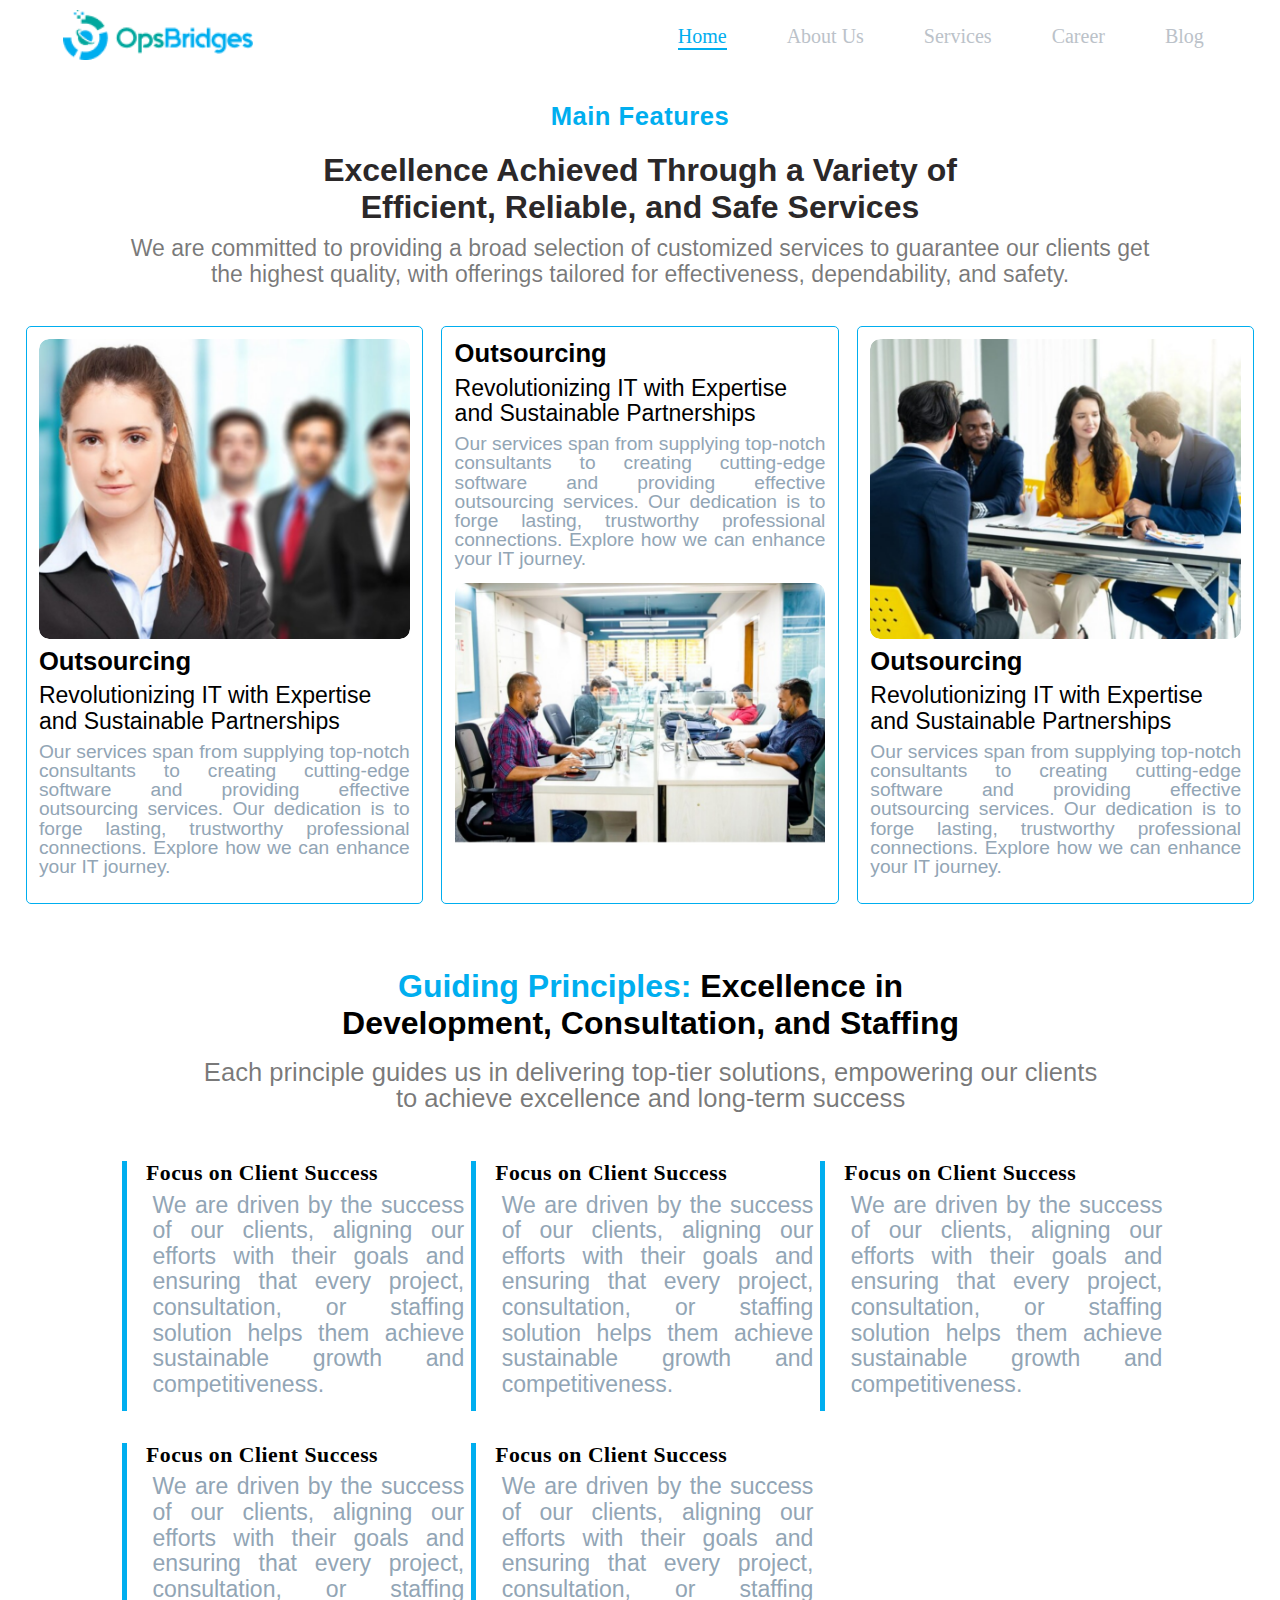
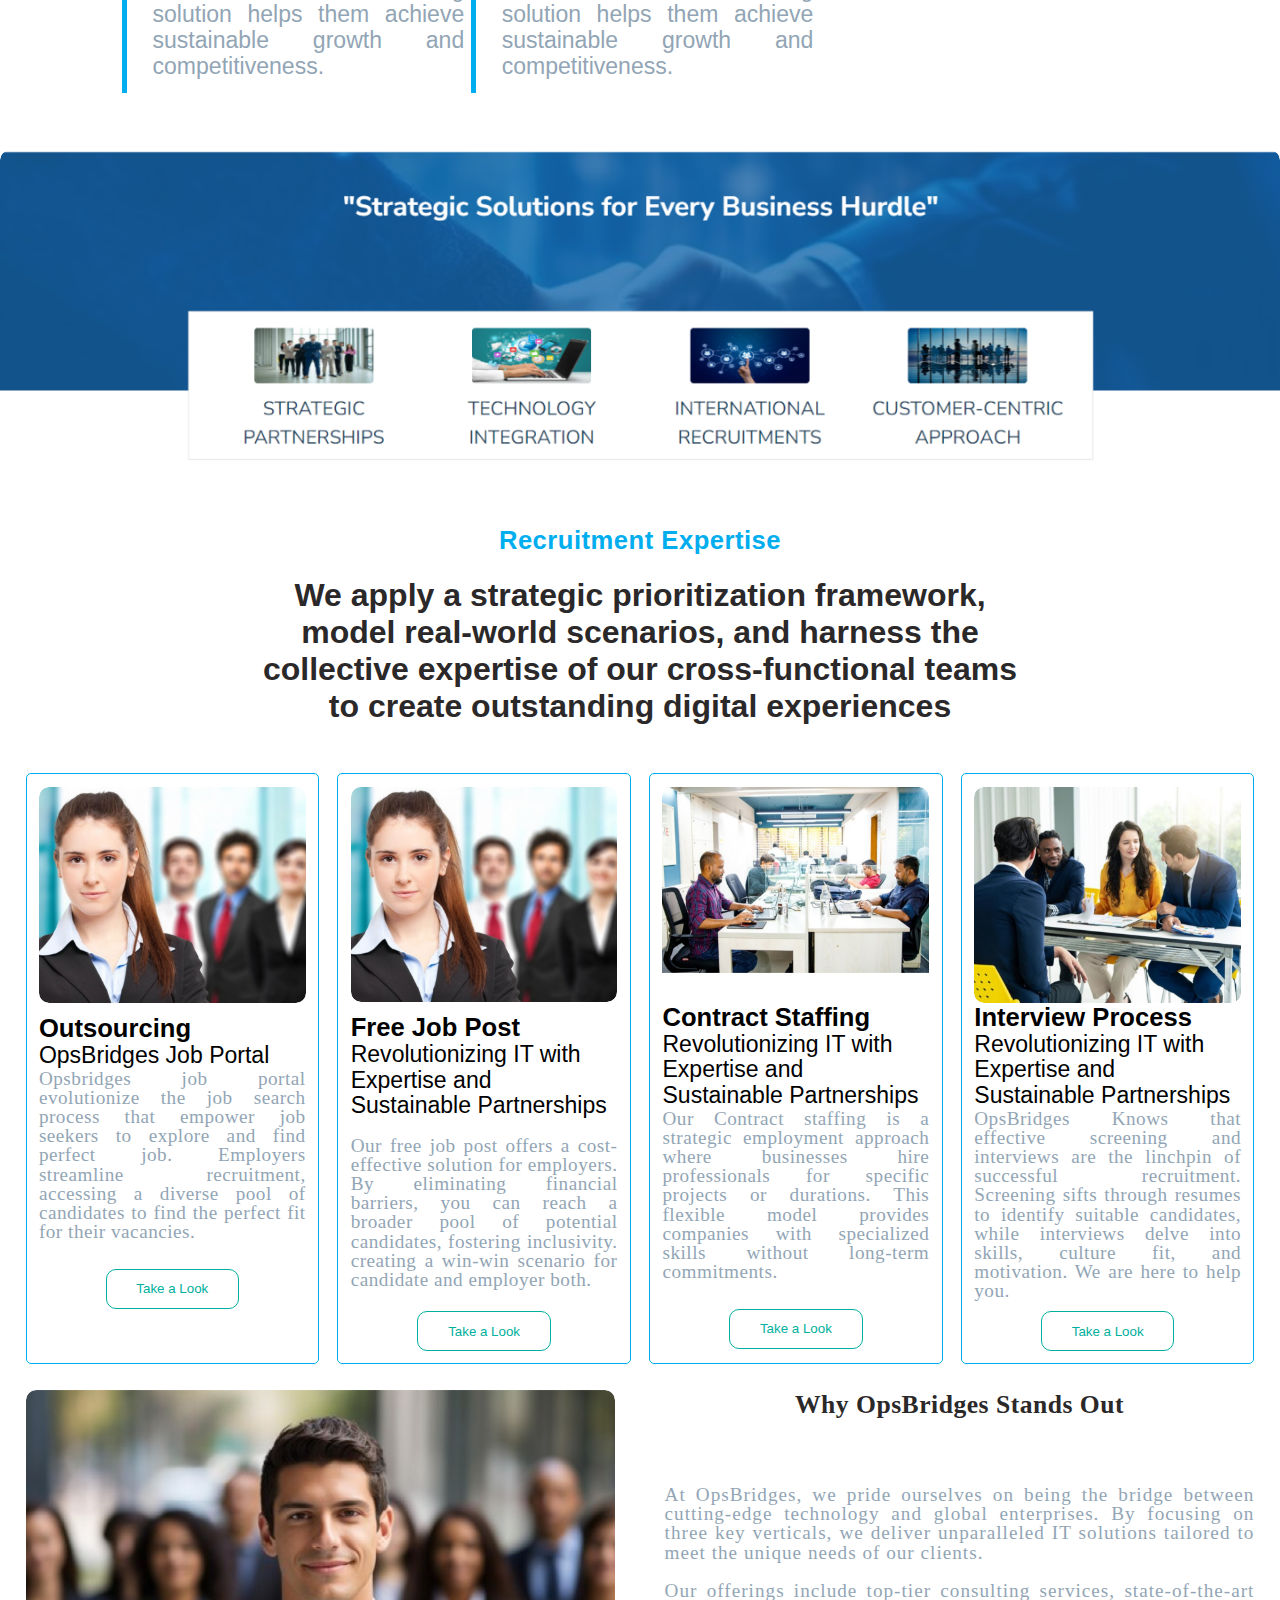
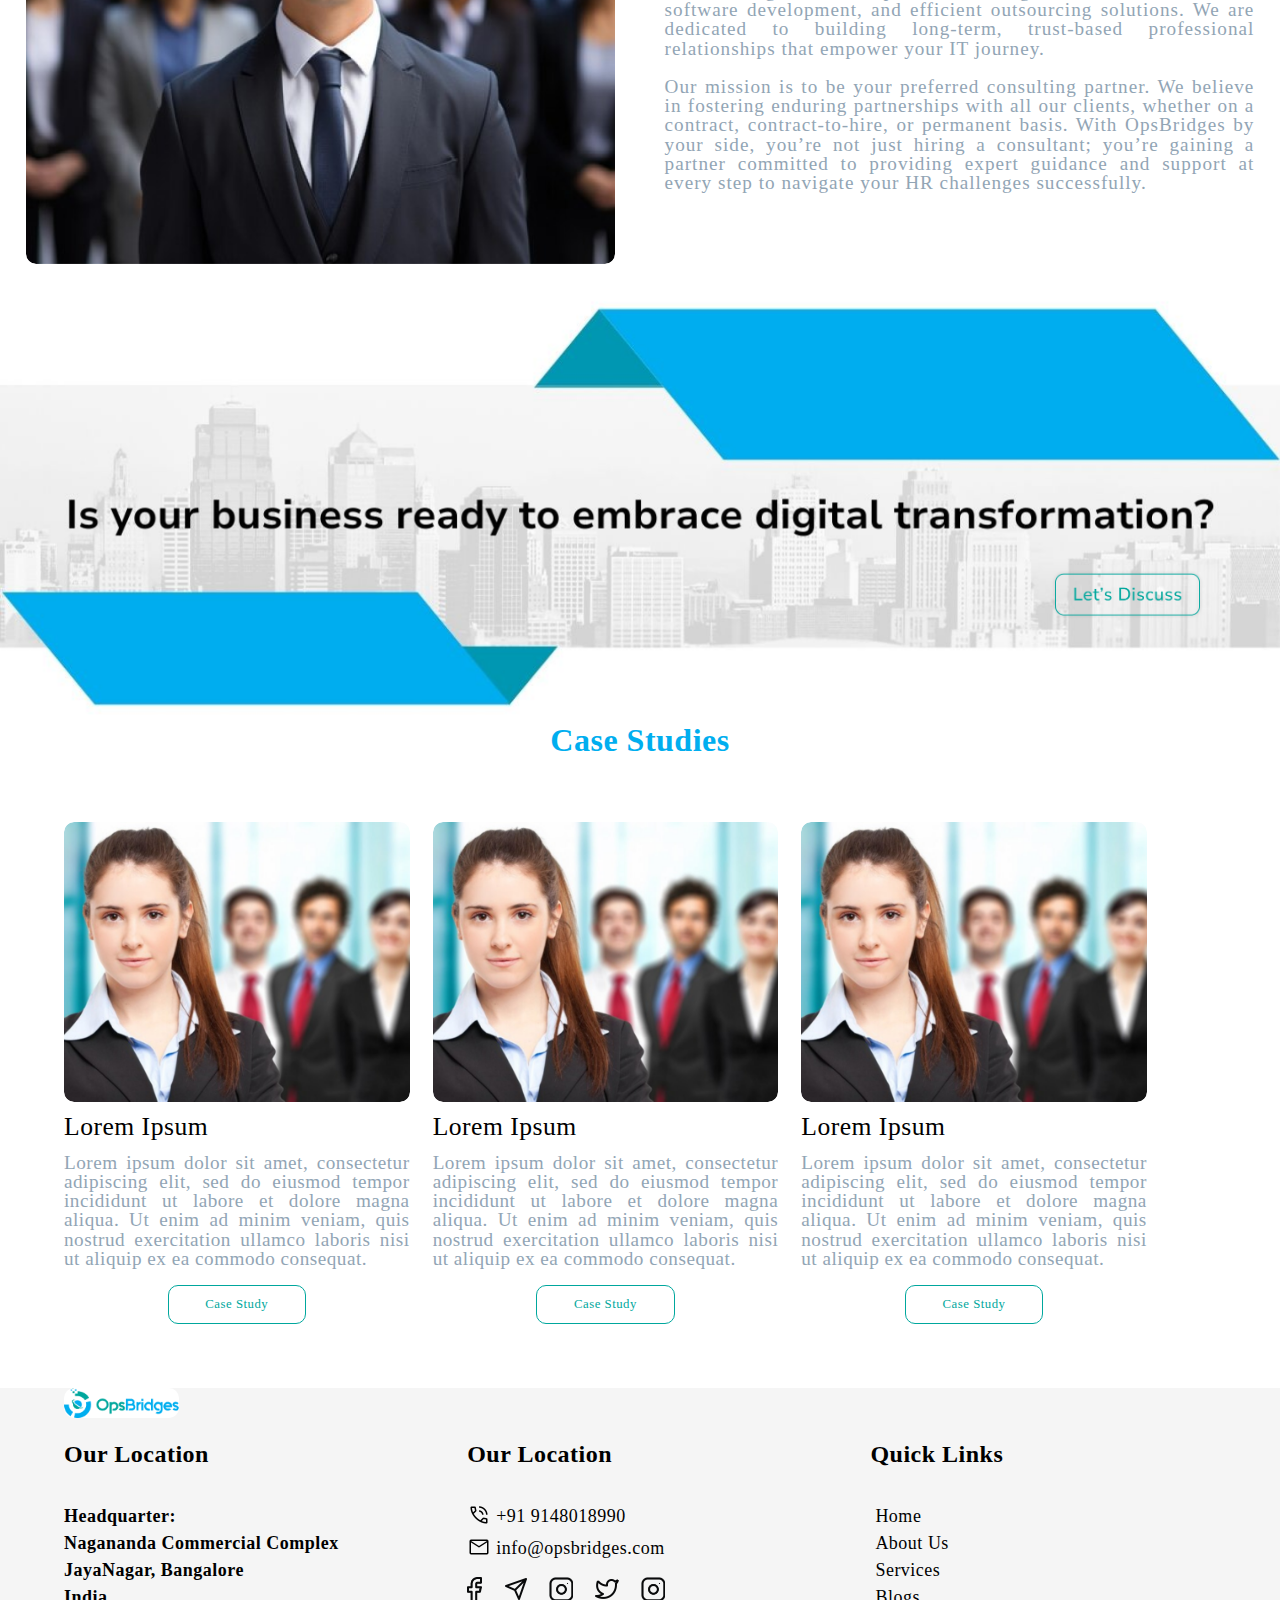
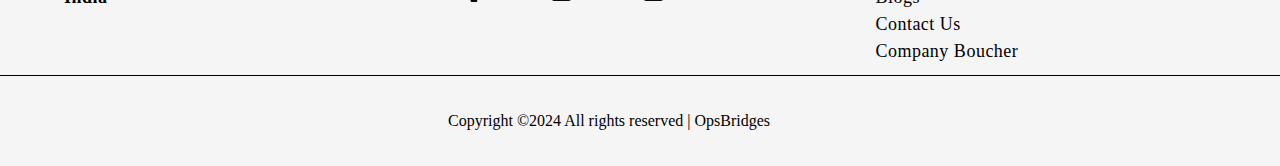
==== commit 6e47b433: "navbar" ====
--- a/index.html
+++ b/index.html
@@ -5,9 +5,48 @@
     <meta name="viewport" content="width=device-width, initial-scale=1.0" />
     <title>Document</title>
     <link rel="stylesheet" href="./style.css" />
+    <script src="./index.js" defer></script>
   </head>
   <body>
+
+
+
+    <!-- navbar section -->
+      
     <div class="container">
+      <div class="main">
+        <div class="logo">
+            <img src="./images/Group.png" alt="Logo">
+        </div>
+
+        <div class="navbar">
+            <div class="nav-container" id="navContainer">
+                <a href="#" class="nav-item active">Home</a>
+                <a href="#" class="nav-item hidden">About Us</a>
+                <a href="#" class="nav-item hidden">Services</a>
+                <a href="#" class="nav-item hidden">Career</a>
+                <a href="#" class="nav-item hidden">Blog</a>
+            </div>
+            <!-- Hamburger Icon for Mobile -->
+            <div class="hamburger" onclick="toggleMenu()">
+                <div class="bar"></div>
+                <div class="bar"></div>
+                <div class="bar"></div>
+            </div>
+        </div>
+    </div>
+    </div>
+
+
+
+    <!-- hero section  -->
+     <!-- <div class="hero-container">
+      
+     </div> -->
+    
+
+    <!-- achieved secton -->
+    <div class="container1">
       <div class="achievement-container">
         <div class="achievement-main-section">
           <div class="achivent-upper-box">
@@ -393,6 +432,138 @@
                       </div>
                  </div>
           </div>
+
+
+          <!-- footer section  -->
+           <div class="footer-conterner">
+
+               <div class="footer-main">
+                <div class="footer-image">
+                   <img src="./images/Group.png" alt="">
+                </div>
+                <div class="footer-content">
+                    <div class="footer-box1">
+
+                      <div class="footer-box1-container">
+                        <div class="footer-box1-container-uper-box">
+                          Our Location
+                        </div>
+                        <div class="footer-box1-container-lower-box">
+                          Headquarter:<br>Nagananda Commercial Complex<br>JayaNagar, Bangalore <br>India
+                        </div>
+                      </div>
+
+                    </div>
+                    <div class="footer-box2">
+
+                      <div class="footer-box1-container">
+                        <div class="footer-box1-container-uper-box">
+                          Our Location
+                        </div>
+                        
+                         <div class="footer-box1-container-lower-box">
+                              <div class="footer-box1-container-phone">
+                                  <div>
+                                     <img style="width: 24px;" src="./images/phone.png" alt="">
+                                  </div>
+
+                                  <div class="footer-box1-container-phone-number">+91 9148018990</div>
+                              </div>
+
+
+                              <div class="footer-box1-container-phone">
+                                <div>
+                                   <img style="width: 24px;" src="./images/email.png" alt="">
+                                </div>
+
+                                <div class="footer-box1-container-phone-number">info@opsbridges.com</div>
+                            </div>
+
+
+
+                            <div class="footer-box1-container-shocial">
+                              <div>
+                                 <img style="width: 15px;" src="./images/fb.png" alt="">
+                              </div>
+
+                              <div>
+                                <img style="width: 24px;" src="./images/share.png" alt="">
+                             </div>
+
+                             <div>
+                              <img style="width: 24px;" src="./images/insta.png" alt="">
+                           </div>
+
+                           <div>
+                            <img style="width: 24px;" src="./images/twiter.png" alt="">
+                         </div>
+
+                         <div>
+                          <img style="width: 24px;" src="./images/insta.png" alt="">
+                       </div>
+                          </div>
+                         </div>
+                      </div>
+                      
+                    </div>
+
+                    <div class="footer-box-3">
+                      <div class="footer-box1-container">
+                        <div class="footer-box1-container-uper-box">
+                          Quick Links
+                        </div>
+                         
+                        <div class="footer-box1-container-phone">
+                          <div class="footer-box1-container-phone-number">Home</div>
+                      </div>
+
+
+                      <div class="footer-box1-container-phone">
+                        
+
+                        <div class="footer-box1-container-phone-number">About Us</div>
+                    </div>
+
+                    <div class="footer-box1-container-phone">
+                        
+
+                      <div class="footer-box1-container-phone-number">Services</div>
+                  </div>
+
+                  <div class="footer-box1-container-phone">
+                        
+
+                    <div class="footer-box1-container-phone-number">Blogs</div>
+                </div>
+
+                <div class="footer-box1-container-phone">
+                  <div class="footer-box1-container-phone-number">Contact Us</div>
+              </div>
+
+              <div class="footer-box1-container-phone">
+                <div class="footer-box1-container-phone-number">Company Boucher</div>
+            </div>
+
+                        <div>
+
+                        </div>
+                         
+                      </div>
+                    </div>
+                    
+                </div>
+
+                 
+                
+                
+               </div>
+
+
+               <div class="footer-text">
+                   <div class="footer-last-text">Copyright ©2024 All rights reserved | OpsBridges</div>
+             </div>
+                
+           </div>
     </div>
   </body>
 </html>
--- a/style.css
+++ b/style.css
@@ -2,10 +2,202 @@
     padding: 0%;
     margin: 0%;
     overflow-x: hidden;
-  }
-
+    font-family: "Source Sans Pro";
+  }
+
+
+ 
+
+
+  /* navbar section */
 
   .container{
+    width: 99%;
+    padding: 0%;
+    margin: 0%;
+    overflow-x: hidden;
+    /* border: 1px solid black; */
+    /* padding-bottom: 1%; */
+    /* padding-top: 2%; */
+  }
+
+
+  
+
+        .main {
+            width: 90%;
+            display: flex;
+            justify-content: space-between;
+            padding: 10px 0;
+            margin: auto;
+        }
+
+        .logo img {
+            height: 50px;
+        }
+
+        .navbar {
+            display: flex;
+            align-items: center;
+        }
+
+        .nav-container {
+            display: flex;
+            gap: 60px; /* Default gap for desktop */
+        }
+
+        .nav-item {
+            color: #BBC2C9;
+            font-size: 20px;
+            text-decoration: none;
+            font-weight: 500;
+            transition: color 0.3s;
+        }
+
+        .nav-item:hover {
+            color: #00AEEF;
+        }
+
+        .nav-item.active {
+            color: #00AEEF;
+            border-bottom: 2px solid #00AEEF;
+        }
+
+        /* Hamburger icon (for mobile) */
+        .hamburger {
+            display: none;
+            flex-direction: column;
+            cursor: pointer;
+        }
+
+        .hamburger .bar {
+            width: 25px;
+            height: 3px;
+            background-color: #00AEEF;
+            margin: 4px;
+        }
+
+        /* Responsive design for mobile */
+        @media (max-width: 768px) {
+            .nav-container {
+                position: absolute;
+                top: 60px;
+                right: 0;
+                background-color: white;
+                flex-direction: column;
+                align-items: flex-start;
+                width: 200px;
+                height: 0;
+                overflow: hidden;
+                transition: height 0.3s ease;
+                gap: 10px; /* Gap between items when shown on mobile */
+            }
+
+            .nav-container.show {
+                height: auto; /* Auto height when shown */
+                padding: 10px 0; /* Add some padding for aesthetics */
+            }
+
+            .nav-item {
+                padding: 15px;
+                font-size: 18px;
+                width: 100%;
+            }
+
+            .nav-item.hidden {
+                display: none; /* Hide items initially */
+            }
+
+            .hamburger {
+                display: flex;
+            }
+        }
+
+
+        /* hero section */
+
+    .hero-container{
+      width: 98%;
+    padding: 0%;
+    margin: 0%;
+    margin: auto;
+    overflow-x: hidden;
+    border: 1px solid black;
+    }
+    
+
+    .slider-container {
+      border: 1px solid black;
+      margin: auto;
+      width: 98%;
+      height: 100vh;
+      overflow: hidden;
+      position: relative;
+      display: flex;
+      justify-content: center;
+      align-items: center;
+      border-radius: 10px;
+      /*box-shadow: 0 10px 20px rgba(0, 0, 0, 0.1);*/
+      background-image: linear-gradient(90deg, #FFF 35.98%, rgba(255, 255, 255, 0.20) 52.64%, rgba(255, 255, 255, 0.00) 100%);
+  }
+
+  .slider {
+    display: flex;
+    width: 100%; /* Since we have 3 slides */
+    transition: transform 5m ease-out;
+}
+
+.slide {
+    display: flex;
+    width: 100%; /* Each slide takes 100% of the container width */
+    height: 100%;
+    flex-shrink: 0; /* Prevent shrinking */
+    justify-content: space-between;
+}
+
+
+
+.image-part {
+  width: 70%; /* Image occupies 70% of the slide */
+  border-radius: 10px;
+  overflow: hidden;
+  display: flex;
+  align-items: center;
+  justify-content: center;
+  background-color: #fff;
+  
+}
+
+
+
+.image-part img {
+  width: 100%;
+  height: auto;
+  object-fit: cover;
+  border-radius: 10px;
+}
+
+.text-part {
+  width: 30%; /* Text occupies 30% of the slide */
+  /* background-color: white; */
+  border: 1px solid black;
+
+  padding: 20px;
+  display: flex;
+  height: 100vh;
+  flex-direction: column;
+  justify-content: center;
+  align-items: flex-start;
+  text-align: left;
+  background-image: linear-gradient(90deg, #FFF 35.98%, rgba(255, 255, 255, 0.20) 52.64%, rgba(255, 255, 255, 0.00) 100%);
+  position: relative;
+  
+}
+
+
+
+/* achievment section */
+  .container1{
     width: 100%;
     padding: 0%;
     margin: 0%;
@@ -64,12 +256,13 @@
    /* border: 1px solid black;*/
     color: var(--Ops-P, #00aeef);
     text-align: center;
-    font-family: "Nunito Sans";
+    font-family: 'Source Sans Pro', sans-serif;
     font-size: 2vw;
     font-style: normal;
     font-weight: 700;
     line-height: 2.5vw; /* 128.571% */
     letter-spacing: 0.5px;
+    margin-bottom: 2%;
   }
 
   .achivent-upper-box2 {
@@ -80,12 +273,14 @@
     text-align: center;
 
     /* Ops H2 */
-    font-family: "Nunito Sans";
+    font-family: 'Source Sans Pro', sans-serif;
+    letter-spacing: 0.005%;
     font-size: 2.5vw;
     font-style: normal;
     font-weight: 700;
     line-height: normal;
-    letter-spacing: 0.5px;
+    
+    margin-bottom: 1%;
   }
 
   .achivent-upper-box3 {
@@ -98,12 +293,13 @@
     text-align: center;
 
     /* OPs Subhead2 */
-    font-family: "Nunito Sans";
+    font-family: 'Source Sans Pro', sans-serif;
+    letter-spacing: 0.005%;
     font-size: 1.8vw;
     font-style: normal;
     font-weight: 400;
     line-height: 2vw; /* 150% */
-    letter-spacing: 0.5px;
+    
   }
 
 
@@ -119,6 +315,7 @@
     align-items: flex-start;
     gap: 1.5%;
     align-self: stretch;
+    margin-bottom: 3%;
   }
 
   .image-box {
@@ -143,6 +340,7 @@
     align-items: center;
     justify-content: center;
     background-color: #fff;
+    margin-bottom: 2%;
   }
 
   .image img {
@@ -173,19 +371,23 @@
     font-style: normal;
     font-weight: 700;
     line-height: normal;
-    letter-spacing: 0.5px;
+    font-family: 'Source Sans Pro', sans-serif;
+    letter-spacing: 0.005%;
+    margin-bottom: 2%;
   }
 
   .image-text-box2 {
     width: 100%;
     height: auto;
     color: var(--M3-black, #000);
-    font-family: "Nunito Sans";
+    font-family: 'Source Sans Pro', sans-serif;
+    letter-spacing: 0.005%;
     font-size: 1.8vw;
     font-style: normal;
     font-weight: 400;
     line-height: 2vw; /* 150% */
-    letter-spacing: 0.5px;
+    
+    margin-bottom: 2%;
   }
 
   .image-text-box3 {
@@ -194,12 +396,13 @@
     height: auto;
     color: var(--Secondary-Secondary600, #92a5b5);
     text-align: justify;
-    font-family: "Nunito Sans";
+    font-family: 'Source Sans Pro', sans-serif;
+    letter-spacing: 1%;
     font-size: 1.5vw;
-    font-style: normal;
+    /* font-style: normal; */
     font-weight: 400;
     line-height: 1.5vw; /* 133.333% */
-    letter-spacing: 0.5px;
+    
     padding-bottom: 4%;
   }
 
@@ -220,7 +423,7 @@
     align-items: center;
     /* gap: 10px; */
     align-self: stretch;
-   
+    margin-bottom: 2%;
   }
 
   .text-main-section{
@@ -257,12 +460,14 @@
     /* border: 1px solid black; */
     
     /* Ops H2 */
-    font-family: "Nunito Sans";
+    font-family: 'Source Sans Pro', sans-serif;
+    letter-spacing: 0.005%;
     font-size: 2.5vw;
     font-style: normal;
     font-weight: 700;
     line-height: normal;
-    letter-spacing: 0.5px;
+    
+    margin-bottom: 2%;
   }
 
   .text-uper-box-text2{
@@ -271,12 +476,14 @@
 text-align: center;
 
 /* OPs Subhead2 */
-font-family: "Nunito Sans";
+font-family: 'Source Sans Pro', sans-serif;
+    letter-spacing: 0.005%;
 font-size: 2vw;
 font-style: normal;
 font-weight: 400;
 line-height: 2vw; /* 150% */
-letter-spacing: 0.5px;
+
+margin-bottom: 2%;
   }
 
 
@@ -329,8 +536,8 @@
   .text-lower-box-main-uper-text{
     width: 100%;
     color: #000;
-font-family: "Nunito Sans";
-font-size: 2vw;
+font-family: "Source Sans Pro";
+font-size: 1.7vw;
 font-style: normal;
 font-weight: 700;
 line-height: normal;
@@ -340,13 +547,13 @@
   .text-lower-box-main-lower-text{
     color: var(--Secondary-Secondary600, #92A5B5);
 text-align: justify;
-font-family: "Nunito Sans";
+font-family: 'Source Sans Pro', sans-serif;
+    letter-spacing: 0.005%;
 font-size: 1.8vw;
 font-style: normal;
 font-weight: 400;
 line-height: 2vw; /* 133.333% */
 padding: 2%;
-letter-spacing: 0.5px;
   }
 
 
@@ -377,7 +584,7 @@
     align-items: center;
     justify-content: center;
     background-color: #fff;
-
+    margin-bottom: 2%;
   }
 
   .screenImage img{
@@ -467,24 +674,26 @@
  
    .image-text-box11 {
      color: #000;
-     font-family: "Nunito Sans";
+     font-family: 'Source Sans Pro', sans-serif;
+    letter-spacing: 0.005%;
      font-size: 2vw;
      font-style: normal;
      font-weight: 700;
      line-height: normal;
-     letter-spacing: 0.5px;
+     
    }
  
    .image-text-box21 {
      width: 100%;
      height: auto;
      color: var(--M3-black, #000);
-     font-family: "Nunito Sans";
+     font-family: 'Source Sans Pro', sans-serif;
+    letter-spacing: 0.005%;
      font-size: 1.8vw;
      font-style: normal;
      font-weight: 400;
      line-height: 2vw; /* 150% */
-     letter-spacing: 0.5px;
+     
    }
  
    .image-text-box31 {
@@ -694,6 +903,7 @@
   /* study container section */
 
   .study-container{
+    margin-top: 5%;
      width: 90%;
      margin: auto;
      display: flex;
@@ -716,6 +926,7 @@
 font-weight: 700;
 line-height: normal;
 letter-spacing: 0.5px;
+margin-bottom: 2%;
   }
 
 
@@ -744,6 +955,7 @@
     align-items: center;
     justify-content: center;
     background-color: #fff;
+    margin-bottom: 3%;
   }
 
   .study-lower-image img {
@@ -763,6 +975,7 @@
 font-weight: 400;
 line-height: 30px; /* 150% */
 letter-spacing: 0.5px;
+margin-bottom: 3%;
   }
 
   .study-lower-box-text2{
@@ -775,6 +988,7 @@
 font-weight: 400;
 line-height: 1.5vw; /* 133.333% */
 letter-spacing: 0.5px;
+margin-bottom: 5%;
   }
 
 
@@ -799,6 +1013,153 @@
     line-height: normal;
     letter-spacing: 0.5px;
   }
+
+
+
+  /* footer section */
+  .footer-conterner{
+
+    margin-top: 5%;
+    width: 100%;
+    /* padding-left: 10%; */
+    /* border: 1px solid black; */
+    background-color:  #F5F5F5;;
+  }
+
+  .footer-main{
+    margin: auto;
+    /* border: 1px solid black; */
+    width: 90%;
+    display: flex;
+    flex-direction: column;
+  }
+  
+
+  
+  .footer-image{
+    width: 10%;
+    /* height: 45%; */
+    border-radius: 10px;
+    overflow: hidden;
+    display: flex;
+    align-items: center;
+    justify-content: center;
+    background-color: #fff;
+    margin-bottom: 2%;
+  }
+
+  .footer-image img {
+    width: 100%;
+    height: auto;
+    object-fit: cover;
+    border-radius: 10px;
+  }
+
+  .footer-content{
+    width: 100%;
+    display: flex;
+    flex-direction: row;
+    /* border: 1px solid black; */
+    gap: 5%;
+  }
+
+  .footer-box1{
+    width: 30%;
+    /* border: 1px solid black; */
+  }
+
+  .footer-box1-container{
+    display: flex;
+    width: 100%;
+/* width: 347px; */
+flex-direction: column;
+align-items: flex-start;
+/* gap: var(--Spacing-l, 32px); */
+gap: 20%;
+flex-shrink: 0;
+  }
+
+  .footer-box1-container-uper-box{
+    width: 100%;
+    color: #000;
+font-family: "Nunito Sans";
+font-size: 24px;
+font-style: normal;
+font-weight: 600;
+line-height: 27px; /* 112.5% */
+letter-spacing: 0.5px;
+margin-bottom: 10%;
+  }
+
+  .footer-box1-container-lower-box{
+    color: #000;
+font-family: "Nunito Sans";
+font-size: 18px;
+font-style: normal;
+font-weight: 700;
+line-height: 27px; /* 150% */
+letter-spacing: 0.5px;
+  }
+
+  .footer-box2{
+    display: flex;
+    /* border: 1px solid black; */
+    width: 30%;
+/* width: 1311px; */
+align-items: flex-start;
+/* gap: 141px; */
+  }
+
+  .footer-box1-container-lower-box{
+    display: flex;
+    flex-direction: column;
+  }
+
+  .footer-box1-container-phone{
+    display: flex;
+    flex-direction: row;
+  }
+
+  .footer-box1-container-phone-number{
+    color: #000;
+    font-family: "Nunito Sans";
+    font-size: 18px;
+    font-style: normal;
+    font-weight: 500;
+    line-height: 27px; /* 150% */
+    letter-spacing: 0.5px;
+    margin-left: 5px;
+  }
+
+  .footer-box1-container-shocial{
+    width: 100%;
+    display: flex;
+    justify-content: space-between;
+    margin-top: 10px;
+  }
+
+  .footer-box-3{
+    display: flex;
+    /* border: 1px solid black; */
+    width: 30%;
+/* width: 1311px; */
+align-items: flex-start;
+  }
+
+  .footer-text{
+    margin-top: 10px;
+    border-top: 1px solid black;
+    width: 100%;
+    height: 10vh;
+    display: flex;
+    justify-content: center;
+    align-items: center;
+  }
+
+  .footer-last-text{
+    width: 30%;
+  }
+
   
 
   /* Extra small devices (phones, 600px and down) */
@@ -828,6 +1189,26 @@
     .line{
       height: 100px;
     }
+  }
+
+  @media only screen and (max-width: 768px)  {
+      
+  .image-box {
+    /* max-width: 410px;
+     max-height: 695px;*/
+     height: auto;
+     width: 85%;
+     padding: 10px;
+     display: flex;
+     border: 1px solid #00AEEF;
+     
+     border-radius: 5px;
+     /*padding: 10px;*/
+     flex-direction: column;
+     align-items: flex-start;
+     gap: 24px;
+     padding: 10px;
+   }
   }
 
 /* Small devices (portrait tablets and large phones, 600px and up) */
@@ -920,8 +1301,8 @@
   .image-box {
    /* max-width: 410px;
     max-height: 695px;*/
-    height: 660px;
-    width: 80%;
+    height: auto;
+    width: 90%;
     padding: 10px;
     display: flex;
     border: 1px solid #00AEEF;
@@ -1289,6 +1670,7 @@
     align-items: center;
     justify-content: center;
     background-color: #fff;
+    margin-bottom: 20px;
   }
 
   .image-part img {
@@ -1320,6 +1702,7 @@
 font-weight: 700;
 line-height: normal;
 letter-spacing: 0.5px;
+margin-bottom: 20px;
   }
 
   .stantout-content-lower{
@@ -1332,6 +1715,7 @@
 font-weight: 400;
 line-height: 3vh; /* 130% */
 letter-spacing: 1px;
+margin-bottom: 20px;
   }
 
 
@@ -1441,6 +1825,45 @@
     letter-spacing: 0.5px;
   }
 
+
+  /* footer sectioin */
+  .footer-content{
+    width: 100%;
+    display: flex;
+    flex-direction: column;
+    /* border: 1px solid black; */
+    gap: 5%;
+    
+  }
+
+  .footer-box1{
+    width: 100%;
+    margin-bottom: 20px;
+    /* border: 1px solid black; */
+  }
+
+  .footer-box2{
+    width: 100%;
+    margin-bottom: 20px;
+    /* border: 1px solid black; */
+  }
+
+  .footer-box3{
+    width: 100%;
+    /* border: 1px solid black; */
+  }
+
+  .footer-box1-container-uper-box{
+    width: 100%;
+  }
+
+
+  .footer-last-text{
+    width: 80%;
+    align-items: center;
+  }
+  
+
 }
 
 
@@ -1450,6 +1873,50 @@
   .line{
     height: 180px;
   }
+
+
+    
+  .footer-box1-container-uper-box{
+    color: #000;
+font-family: "Nunito Sans";
+font-size: 18px;
+font-style: normal;
+font-weight: 600;
+line-height: 27px; /* 112.5% */
+letter-spacing: 0.5px;
+margin-bottom: 10%;
+  }
+
+  .footer-box1-container-lower-box{
+    color: #000;
+font-family: "Nunito Sans";
+font-size: 12px;
+font-style: normal;
+font-weight: 700;
+line-height: 27px; /* 150% */
+letter-spacing: 0.5px;
+  }
+
+  
+
+
+  .footer-box1-container-phone-number{
+    color: #000;
+    font-family: "Nunito Sans";
+    font-size: 12px;
+    font-style: normal;
+    font-weight: 500;
+    line-height: 27px; /* 150% */
+    letter-spacing: 0.5px;
+    margin-left: 5px;
+  }
+
+
+  .footer-last-text{
+    width: 50%;
+    align-items: center;
+  }
+  
 }
 
 /* Large devices (laptops/desktops, 992px and up) */
@@ -1457,6 +1924,50 @@
   .line{
     height: 200px;
   }
+
+  
+  .footer-box1-container-uper-box{
+    color: #000;
+font-family: "Nunito Sans";
+font-size: 20px;
+font-style: normal;
+font-weight: 600;
+line-height: 27px; /* 112.5% */
+letter-spacing: 0.5px;
+margin-bottom: 10%;
+  }
+
+  .footer-box1-container-lower-box{
+    color: #000;
+font-family: "Nunito Sans";
+font-size: 15px;
+font-style: normal;
+font-weight: 700;
+line-height: 27px; /* 150% */
+letter-spacing: 0.5px;
+  }
+
+  
+
+
+  .footer-box1-container-phone-number{
+    color: #000;
+    font-family: "Nunito Sans";
+    font-size: 15px;
+    font-style: normal;
+    font-weight: 500;
+    line-height: 27px; /* 150% */
+    letter-spacing: 0.5px;
+    margin-left: 5px;
+  }
+
+
+  .footer-last-text{
+    width: 40%;
+    align-items: center;
+  }
+
+ 
 }
 
 /* Extra large devices (large laptops and desktops, 1200px and up) */
@@ -1464,4 +1975,119 @@
   .line{
     height: 250px;
   }
-}+
+
+
+  
+  .footer-box1-container-uper-box{
+    color: #000;
+font-family: "Nunito Sans";
+font-size: 24px;
+font-style: normal;
+font-weight: 600;
+line-height: 27px; /* 112.5% */
+letter-spacing: 0.5px;
+margin-bottom: 10%;
+  }
+
+  .footer-box1-container-lower-box{
+    color: #000;
+font-family: "Nunito Sans";
+font-size: 18px;
+font-style: normal;
+font-weight: 700;
+line-height: 27px; /* 150% */
+letter-spacing: 0.5px;
+  }
+
+  
+
+
+  .footer-box1-container-phone-number{
+    color: #000;
+    font-family: "Nunito Sans";
+    font-size: 18px;
+    font-style: normal;
+    font-weight: 500;
+    line-height: 27px; /* 150% */
+    letter-spacing: 0.5px;
+    margin-left: 5px;
+  }
+
+
+  
+
+  .footer-text{
+    margin-top: 10px;
+    border-top: 1px solid black;
+    width: 100%;
+    height: 10vh;
+    display: flex;
+    justify-content: center;
+    align-items: center;
+  }
+
+  .footer-last-text{
+    width: 30%;
+    align-items: center;
+  }
+}
+
+
+
+@media only screen and (max-width: 768px)  {
+      
+  .image-box {
+    /* max-width: 410px;
+     max-height: 695px;*/
+     height: auto;
+     width: 87%;
+     padding: 10px;
+     display: flex;
+     border: 1px solid #00AEEF;
+     
+     border-radius: 5px;
+     /*padding: 10px;*/
+     flex-direction: column;
+     align-items: flex-start;
+     gap: 24px;
+     padding: 10px;
+   }
+
+
+   .image-box1 {
+    /* max-width: 410px;
+     max-height: 695px;*/
+     height: auto;
+     width: 87%;
+     padding: 10px;
+     display: flex;
+     border: 1px solid #00AEEF;
+     
+     border-radius: 5px;
+     /*padding: 10px;*/
+     flex-direction: column;
+     align-items: flex-start;
+     gap: 24px;
+     padding: 10px;
+   }
+
+
+   .item-dummy {
+    /* max-width: 410px;
+     max-height: 695px;*/
+     height: auto;
+     width: 87%;
+     padding: 10px;
+     display: flex;
+     border: 1px solid #00AEEF;
+     
+     border-radius: 5px;
+     /*padding: 10px;*/
+     flex-direction: column;
+     align-items: flex-start;
+     gap: 24px;
+     padding: 10px;
+   }
+
+  }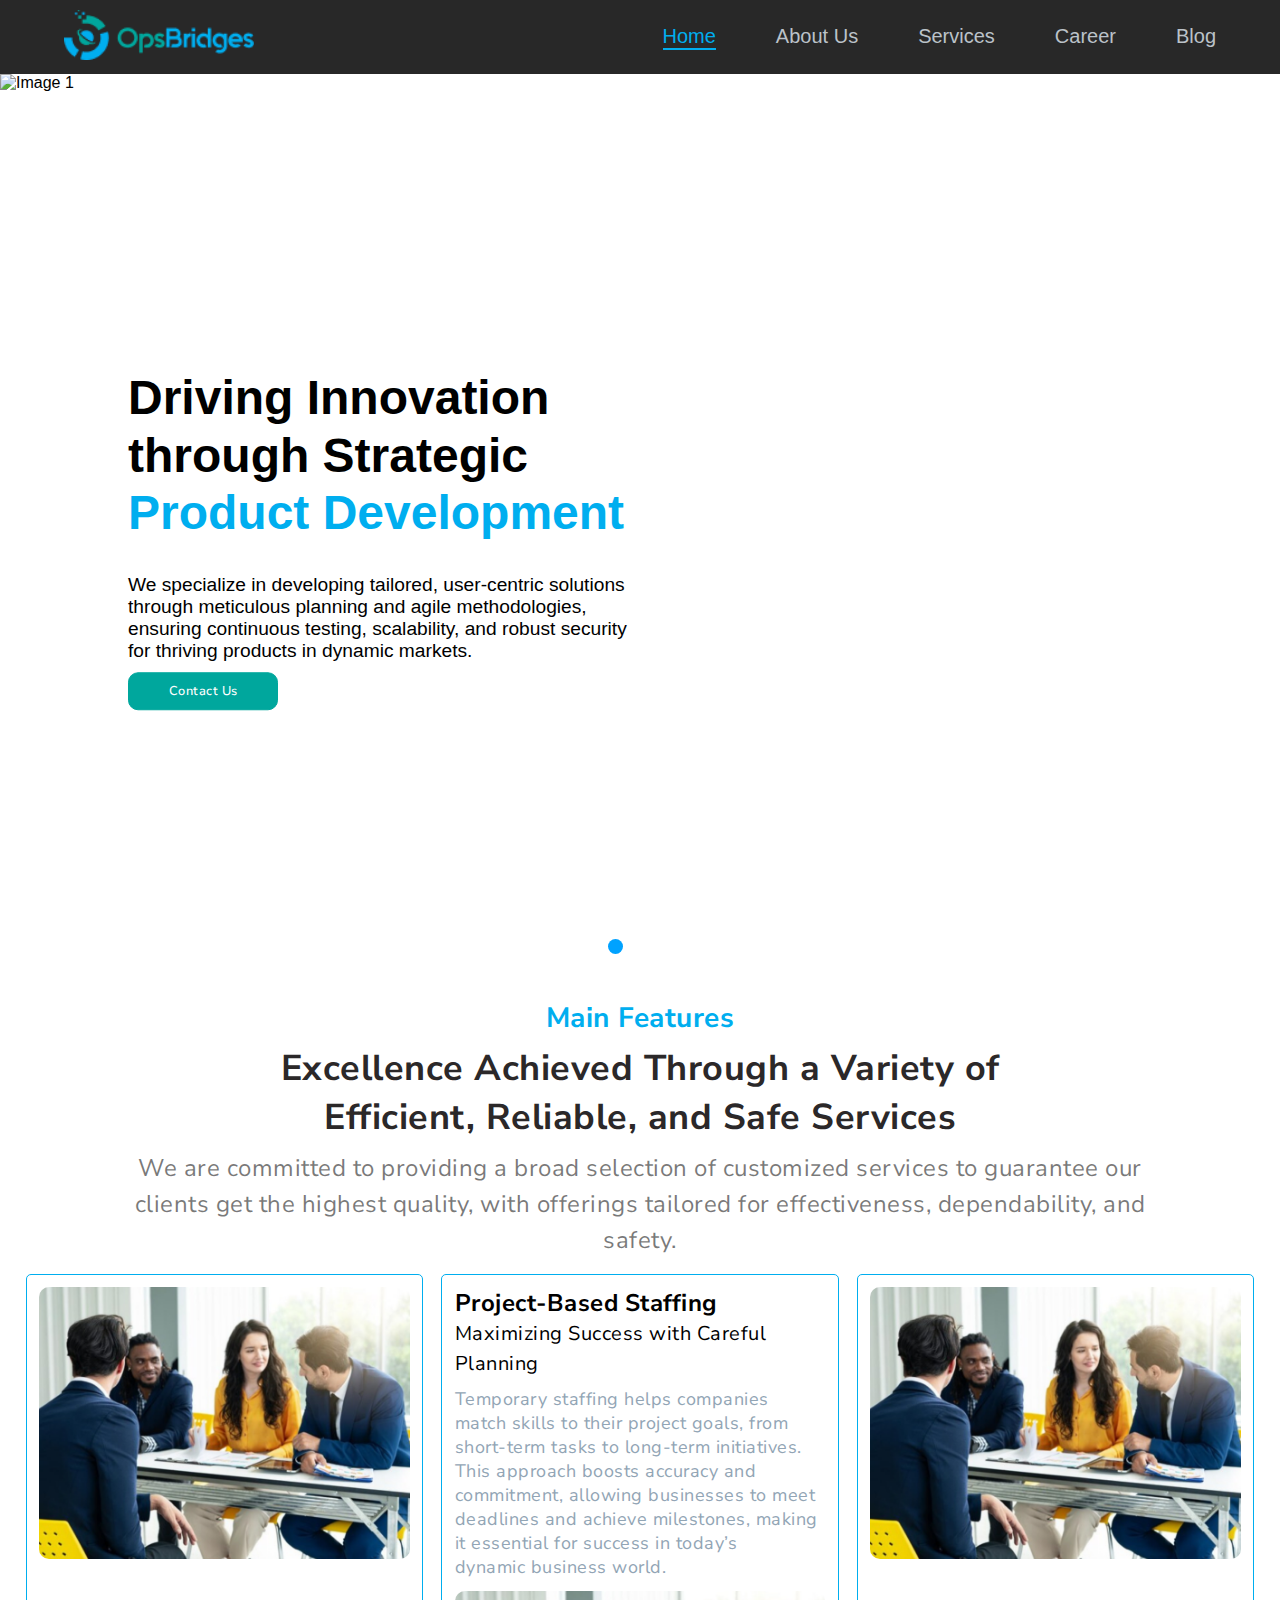
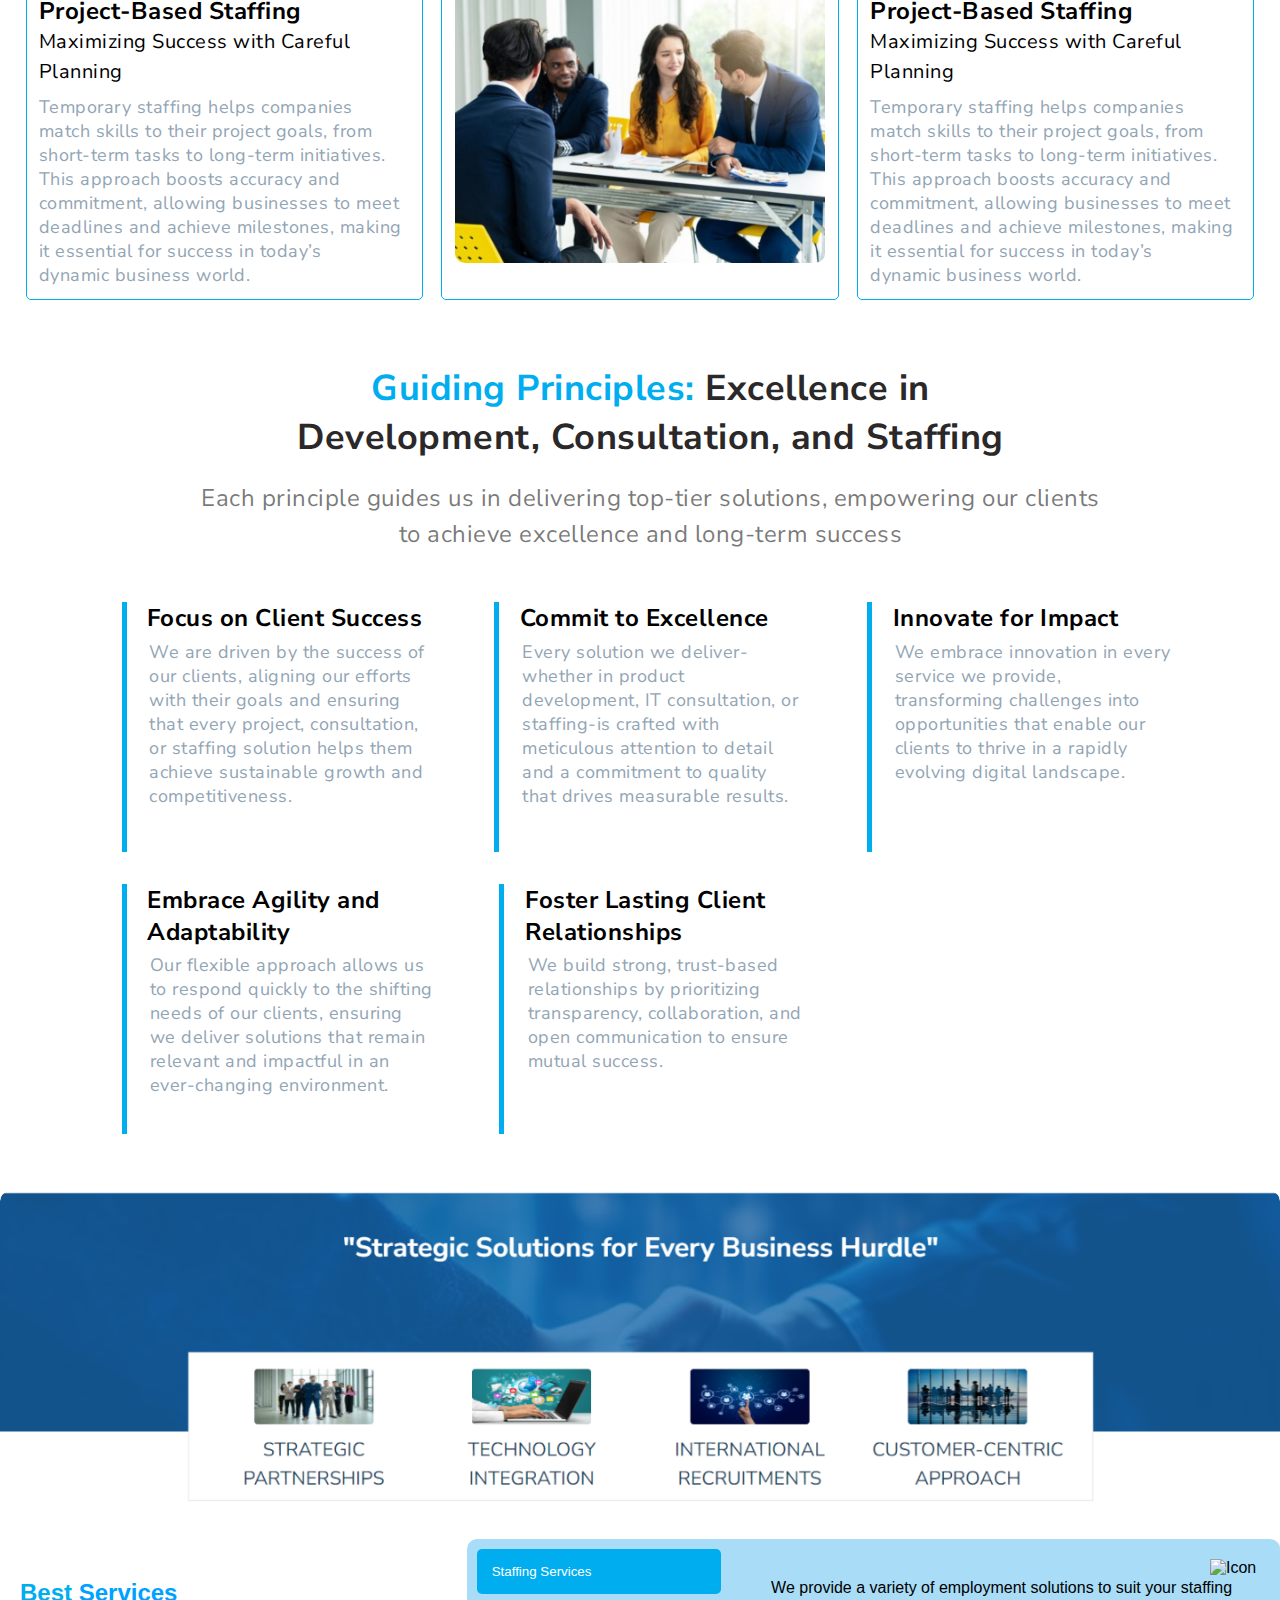
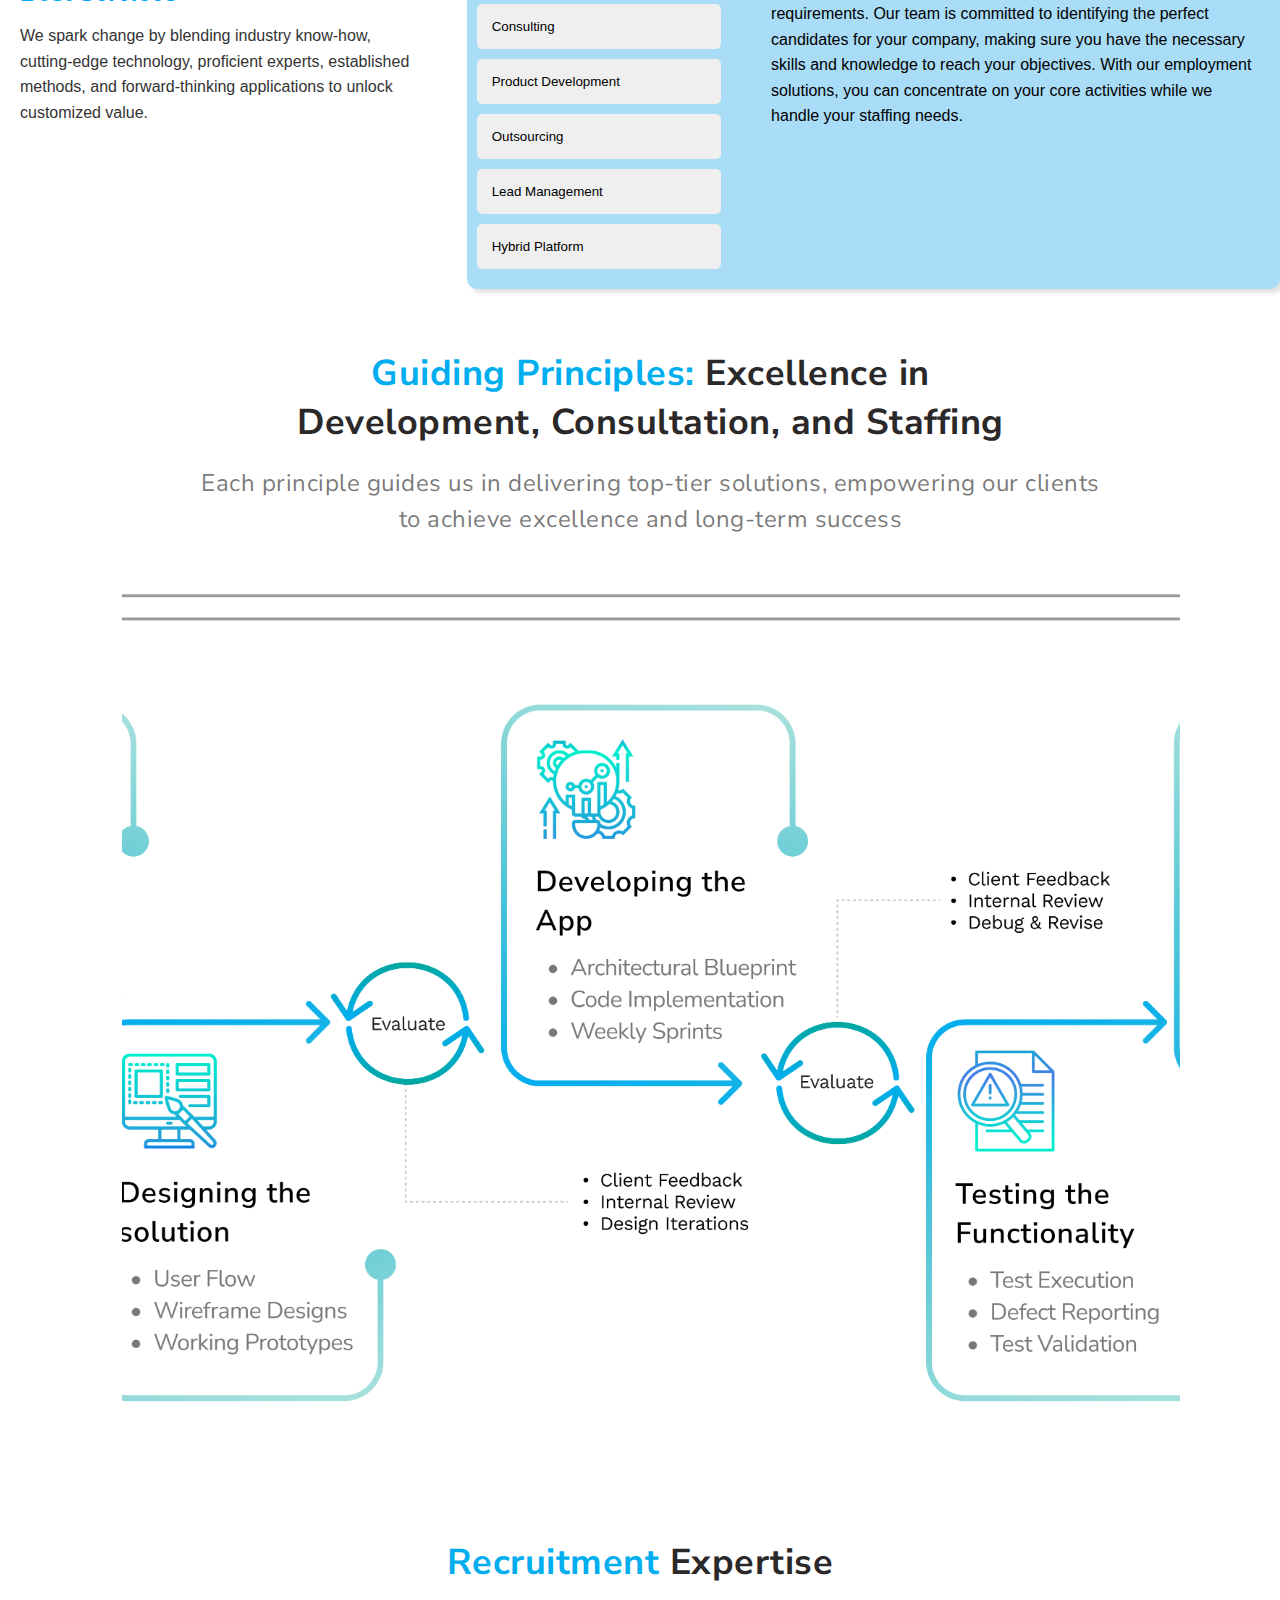
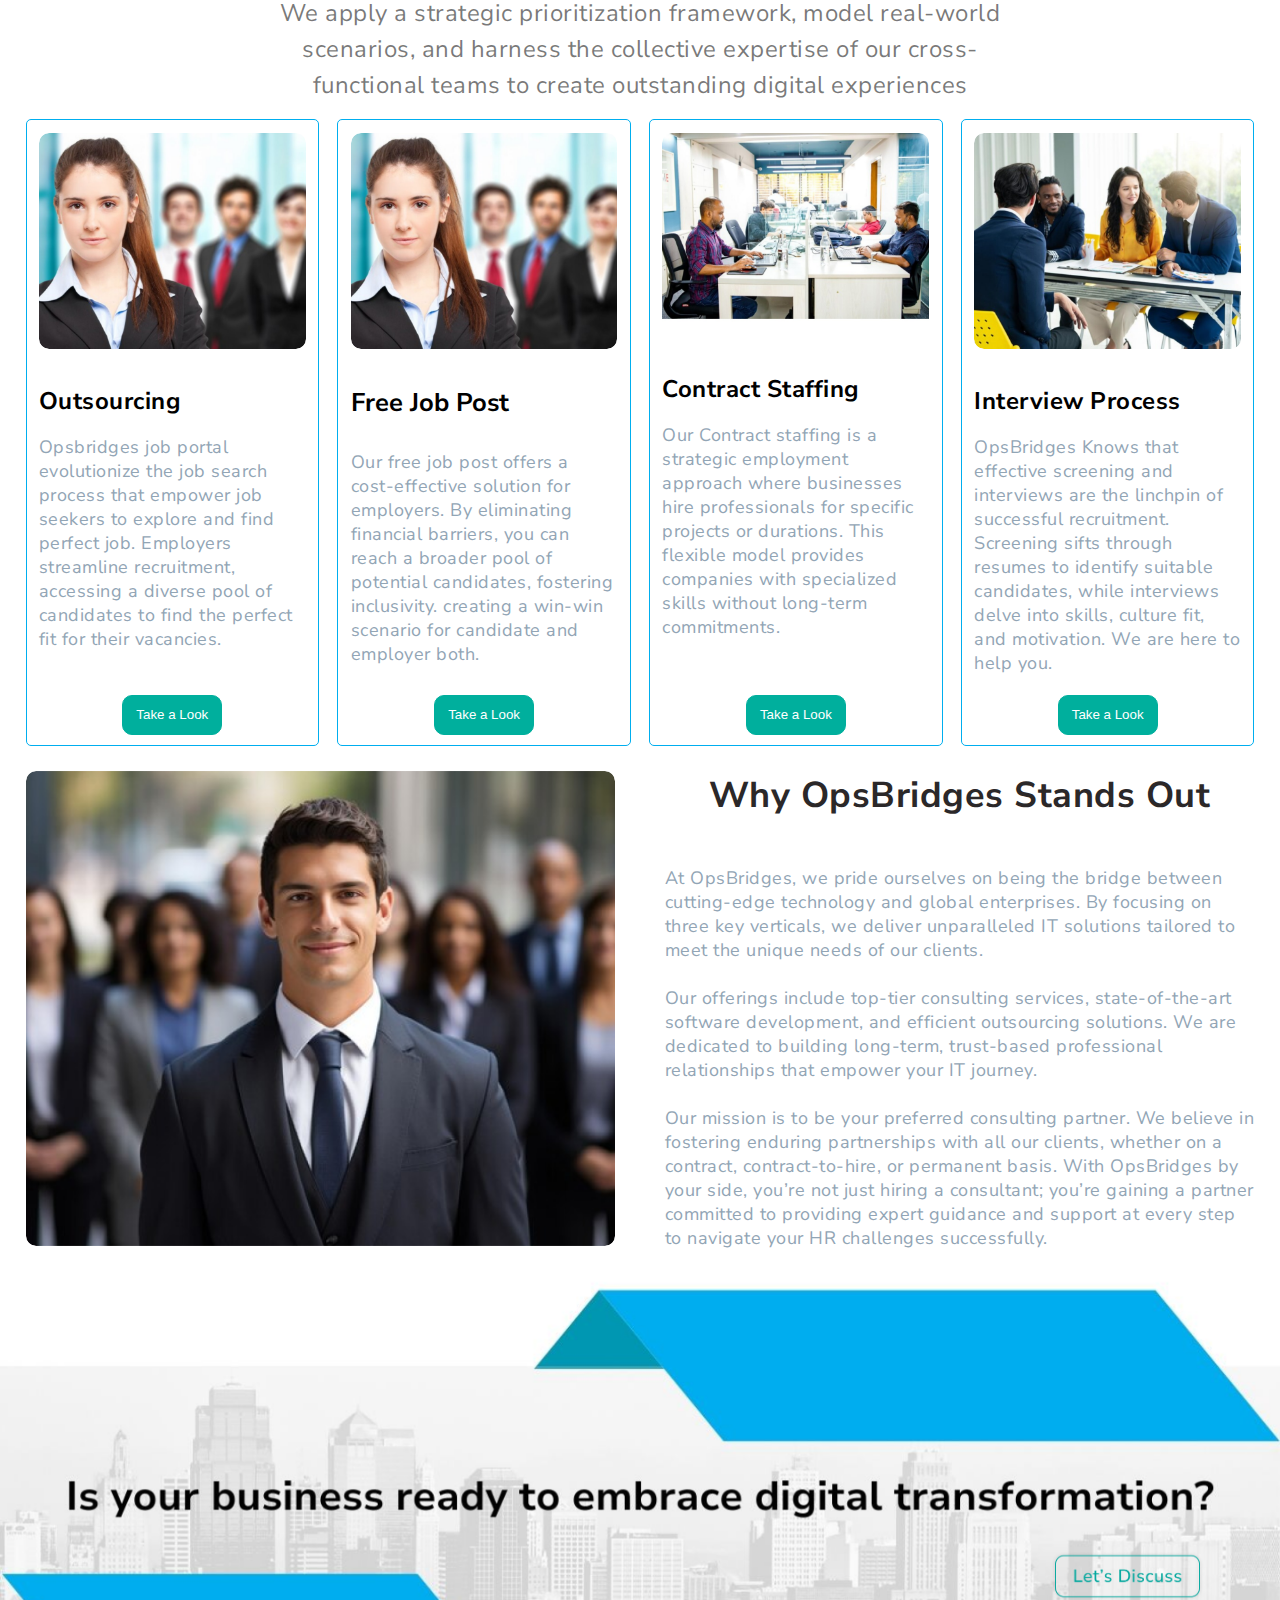
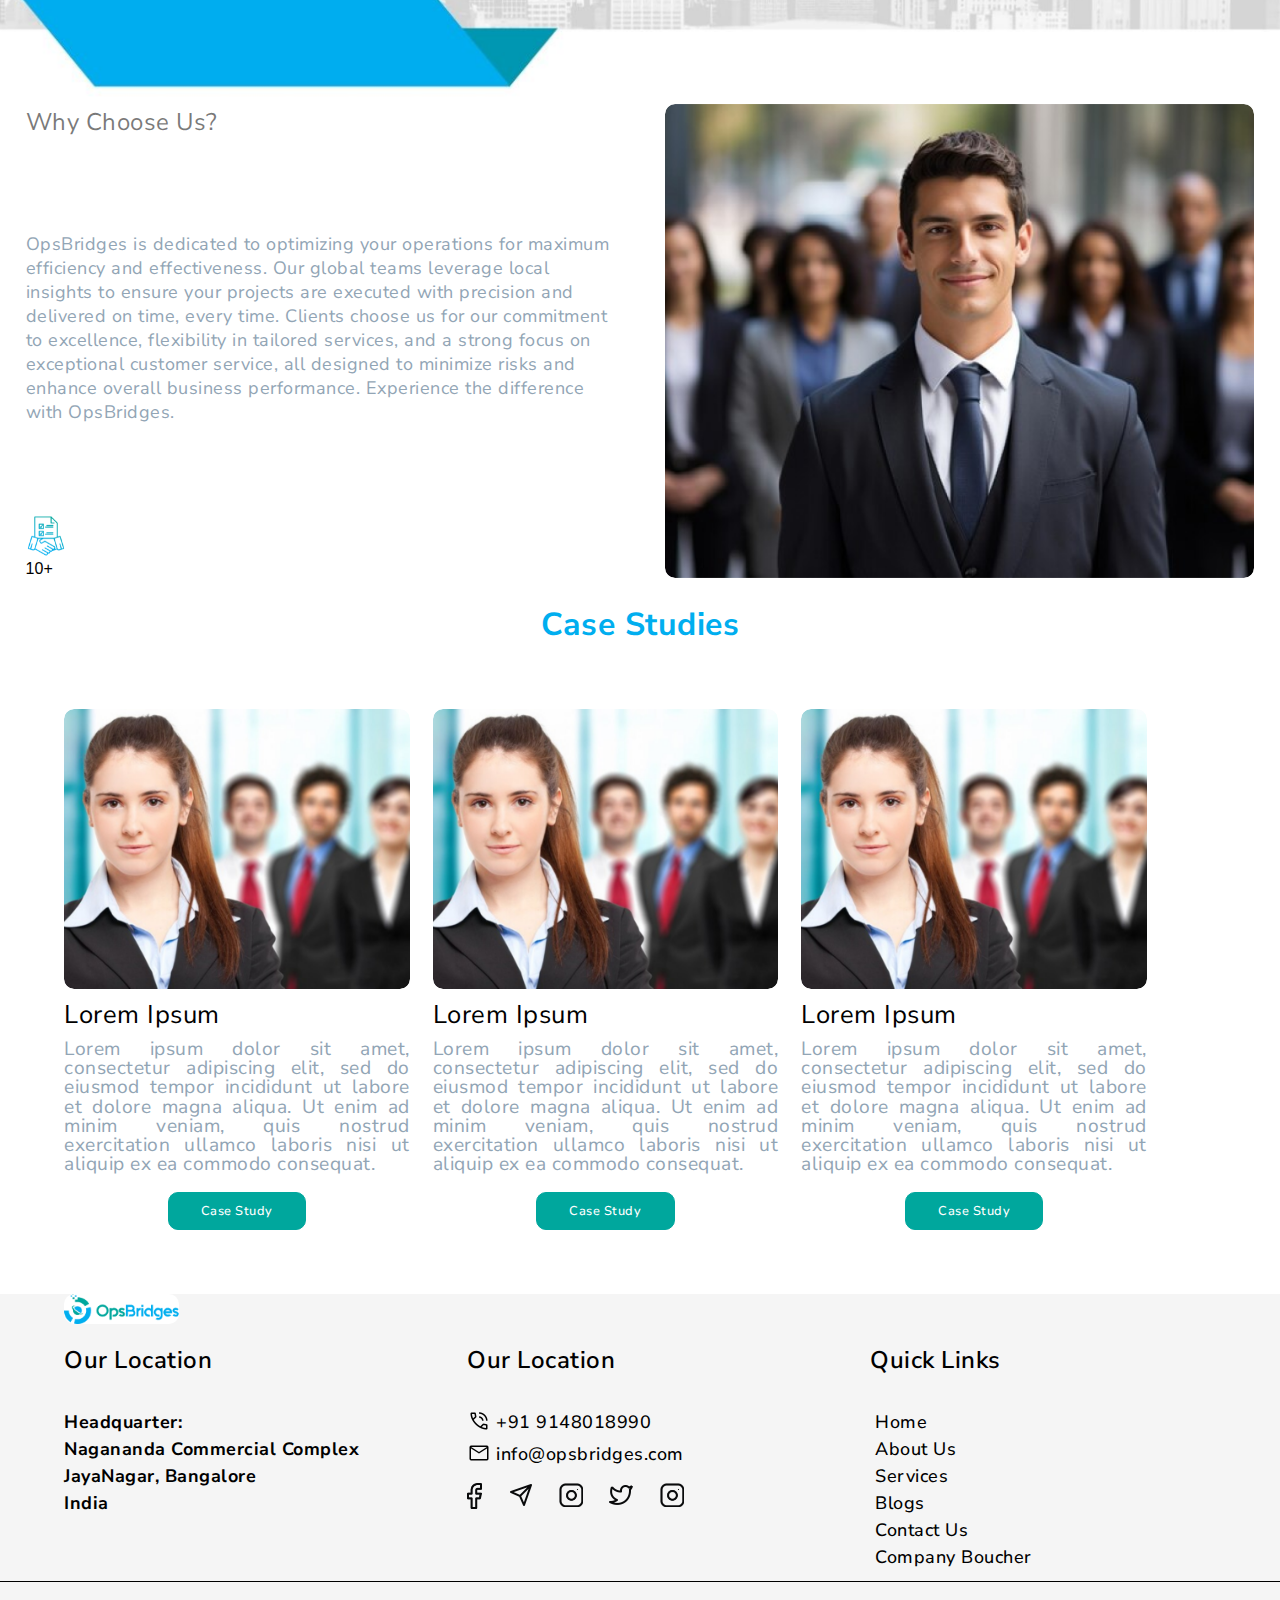
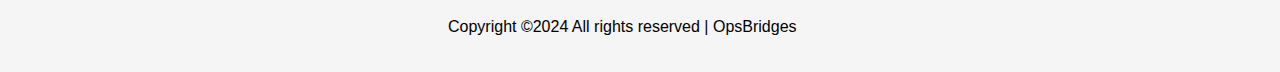
==== commit 196b2341: "home page" ====
--- a/index.html
+++ b/index.html
@@ -3,7 +3,10 @@
   <head>
     <meta charset="UTF-8" />
     <meta name="viewport" content="width=device-width, initial-scale=1.0" />
-    <title>Document</title>
+    <title>OpsBridges Home Section</title>
+    <link rel="preconnect" href="https://fonts.googleapis.com">
+<link rel="preconnect" href="https://fonts.gstatic.com" crossorigin>
+<link href="https://fonts.googleapis.com/css2?family=Nunito+Sans:ital,opsz,wght@0,6..12,200..1000;1,6..12,200..1000&display=swap" rel="stylesheet">
     <link rel="stylesheet" href="./style.css" />
     <script src="./index.js" defer></script>
   </head>
@@ -23,9 +26,10 @@
             <div class="nav-container" id="navContainer">
                 <a href="#" class="nav-item active">Home</a>
                 <a href="#" class="nav-item hidden">About Us</a>
-                <a href="#" class="nav-item hidden">Services</a>
+                <a href="#" class="nav-item hidden" id="services-link">Services</a>
                 <a href="#" class="nav-item hidden">Career</a>
                 <a href="#" class="nav-item hidden">Blog</a>
+                <!-- <button class="nav-button ">Contact Us</button> -->
             </div>
             <!-- Hamburger Icon for Mobile -->
             <div class="hamburger" onclick="toggleMenu()">
@@ -38,11 +42,80 @@
     </div>
 
 
+    <div id="services-container" class="services-container">
+      <nav>
+          <ul>
+              <li><a href="#">Home</a></li>
+              <li><a href="#">About Us</a></li>
+              <li><a href="#" id="services-link">Services</a></li>
+              <li><a href="#">Career</a></li>
+              <li><a href="#">Blog</a></li>
+          </ul>
+      </nav>
+      <div class="services-grid">
+          <div class="service-item" onclick="navigateTo('consulting.html')">
+              <img src="./images/Nav Card (1).png" alt="Consulting">
+              <h3>Consulting</h3>
+              <p>Strategic Insights for Business Growth and Success</p>
+          </div>
+          <div class="service-item" onclick="navigateTo('international-hiring.html')">
+              <img src="./images/Nav Card (2).png" alt="International Hiring">
+              <h3>International Hiring</h3>
+              <p>Hiring the best talent globally</p>
+          </div>
+          <div class="service-item" onclick="navigateTo('staffing-services.html')">
+              <img src="./images/Nav Card.png" alt="Staffing Services">
+              <h3>Staffing Services</h3>
+              <p>Professional staffing for all business needs</p>
+          </div>
+          <div class="service-item" onclick="navigateTo('product-development.html')">
+              <img src="./images/Frame 6.png" alt="Product Development">
+              <h3>Product Development</h3>
+              <p>Creating innovative products for success</p>
+          </div>
+      </div>
+  </div>
+
+
 
     <!-- hero section  -->
-     <!-- <div class="hero-container">
-      
-     </div> -->
+    <div class="slider">
+      <div class="slides">
+          <!-- Slide 1 -->
+          <div class="slide">
+              <img src="./images/Group 28 (2).png" alt="Image 1">
+              <div class="text-overlay">
+                  <h1 style="color: black;">Driving Innovation through Strategic <span style="color: #00AEEF;">Product Development</span></h1>
+                  <p style="color: black;">We specialize in developing tailored, user-centric solutions through meticulous planning and agile methodologies, ensuring continuous testing, scalability, and robust security for thriving products in dynamic markets.</p>
+                  <button>Contact Us</button>
+              </div>
+          </div>
+          <!-- Slide 2 -->
+          <div class="slide">
+              <img src="./images/Group 29.png" alt="Image 2">
+              <div class="text-overlay">
+                  <h1>Empowering <span class="highlight">Businesses</span> for Growth</h1>
+                  <p>With OpsBridges as your partner, you gain expert guidance and support to navigate your HR challenges, whether on a contract, C2H, or permanent basis, ensuring your success at every step.</p>
+                  <button>Contact Us</button>
+              </div>
+          </div>
+          <!-- Slide 3 -->
+          <div class="slide">
+              <img src="./images/Group 30.png" alt="Image 3">
+              <div class="text-overlay">
+                  <h1>Delivering <span class="highlight">Excellence</span> in Every Step</h1>
+                  <p>Our team is dedicated to ensuring your business reaches new heights.</p>
+                  <button>Contact Us</button>
+              </div>
+          </div>
+      </div>
+      <!-- Navigation Dots -->
+      <div class="dots">
+          <span class="dot" onclick="currentSlide(1)"></span>
+          <span class="dot" onclick="currentSlide(2)"></span>
+          <span class="dot" onclick="currentSlide(3)"></span>
+      </div>
+  </div>
     
 
     <!-- achieved secton -->
@@ -50,79 +123,125 @@
       <div class="achievement-container">
         <div class="achievement-main-section">
           <div class="achivent-upper-box">
-            <div class="achivent-upper-box1">Main Features</div>
-            <div class="achivent-upper-box2">
-              Excellence Achieved Through a Variety of Efficient, Reliable, and
-              Safe Services
-            </div>
-            <div class="achivent-upper-box3">
-              We are committed to providing a broad selection of customized
-              services to guarantee our clients get the highest quality, with
-              offerings tailored for effectiveness, dependability, and safety.
+            <div class="achivent-upper-box1 gap-size"><h1 class="heading1">Main Features</h1></div>
+            <div class="achivent-upper-box2 gap-size">
+              <h1 class="heading2">
+                Excellence Achieved Through a Variety of Efficient, Reliable, and
+                Safe Services
+              </h1>
+              
+            </div>
+            <div class="achivent-upper-box3 gap-size">
+              <h1 class="heading3">
+                We are committed to providing a broad selection of customized
+                services to guarantee our clients get the highest quality, with
+                offerings tailored for effectiveness, dependability, and safety.
+              </h1>
+              
             </div>
           </div>
           <div class="image-container">
 
-            <div class="image-box">
-              <div class="image">
+            <!-- <div class="image-box ">
+              <div class="image gap-size4">
                 <img src="./images/Rectangle 5.png" alt="" />
               </div>
 
-              <div class="image-text-box">
-                <div class="image-text-box1">Outsourcing</div>
+              <div class="image-text-box ">
+                <div class="image-text-box1 gap-size2"><h1 class="heading">Staffing Services</h1></div>
                 <div class="image-text-box2">
-                  Revolutionizing IT with Expertise and Sustainable Partnerships
+                 <h1 class="sub-heading gap-size3">Linking You to the Perfect Candidates for Sustainable Achievement</h1> 
                 </div>
                 <div class="image-text-box3">
-                  Our services span from supplying top-notch consultants to
-                  creating cutting-edge software and providing effective
-                  outsourcing services. Our dedication is to forge lasting,
-                  trustworthy professional connections. Explore how we can
-                  enhance your IT journey.
-                </div>
-              </div>
-            </div>
+
+                  <p class="para ">
+                    We provide a variety of employment solutions to cater to your staffing requirements. Our dedicated team is focused on securing the ideal candidates for your company, ensuring you possess the necessary skills and knowledge to reach your objectives. With our employment solutions, you can concentrate on your core activities while we handle your staffing needs.
+                  </p>
+                  
+                </div>
+              </div>
+            </div> -->
             
 
-            <div class="image-box">
-              <div class="image-text-box">
-                <div class="image-text-box1">Outsourcing</div>
-                <div class="image-text-box2">
-                  Revolutionizing IT with Expertise and Sustainable Partnerships
-                </div>
-                <div class="image-text-box3">
-                  Our services span from supplying top-notch consultants to
-                  creating cutting-edge software and providing effective
-                  outsourcing services. Our dedication is to forge lasting,
-                  trustworthy professional connections. Explore how we can
-                  enhance your IT journey.
+            <!-- <div class="image-box">
+              <div class="image-text-box ">
+                <div class="image-text-box1 gap-size2"><h1 class="heading">Scalable Cloud Solutions</h1></div>
+                <div class="image-text-box2 gap-size3">
+                  <h1 class="sub-heading">Innovative Development & Infrastructure for the Modern Digital Landscape</h1>
+                </div>
+                <div class="image-text-box3 gap-size4 ">
+                  <p class="para ">
+                    Leading the way in tech innovation, we provide customized IT solutions, from powerful software development to scalable infrastructure. Whether it's SaaS, microservices, or cloud-based systems, we ensure seamless integration and optimal performance. Let us help you optimize your IT infrastructure and accelerate digital transformation for long-term success.
+                  </p>
+                  
                 </div>
               </div>
 
               <div class="image">
                 <img src="./images/Rectangle 56(2).png" alt="" />
               </div>
-            </div>
+            </div> -->
 
             <div class="image-box">
-              <div class="image">
+              <div class="image gap-size4">
                 <img src="./images/Rectangle 7 .png" alt="" />
               </div>
 
-              <div class="image-text-box">
-                <div class="image-text-box1">Outsourcing</div>
-                <div class="image-text-box2">
-                  Revolutionizing IT with Expertise and Sustainable Partnerships
-                </div>
-                <div class="image-text-box3">
-                  Our services span from supplying top-notch consultants to
-                  creating cutting-edge software and providing effective
-                  outsourcing services. Our dedication is to forge lasting,
-                  trustworthy professional connections. Explore how we can
-                  enhance your IT journey.
-                </div>
-              </div>
-            </div>
+              <div class="image-text-box ">
+                <div class="image-text-box1 gap-size1"><h1 class="heading">Project-Based Staffing</h1></div>
+                <div class="image-text-box2 gap-size2">
+                  <h1 class="sub-heading">Maximizing Success with Careful Planning
+                  </h1>
+                </div>
+                <div class="image-text-box3 ">
+                   <p class="para ">Temporary staffing helps companies match skills to their project goals, from short-term tasks to long-term initiatives. This approach boosts accuracy and commitment, allowing businesses to meet deadlines and achieve milestones, making it essential for success in today’s dynamic business world.
+                   </p>
+                </div>
+              </div>
+            </div>
+
+
+            <div class="image-box">
+
+
+              <div class="image-text-box ">
+                <div class="image-text-box1 gap-size1"><h1 class="heading">Project-Based Staffing</h1></div>
+                <div class="image-text-box2 gap-size2">
+                  <h1 class="sub-heading">Maximizing Success with Careful Planning
+                  </h1>
+                </div>
+                <div class="image-text-box3 ">
+                   <p class="para ">Temporary staffing helps companies match skills to their project goals, from short-term tasks to long-term initiatives. This approach boosts accuracy and commitment, allowing businesses to meet deadlines and achieve milestones, making it essential for success in today’s dynamic business world.
+                   </p>
+                </div>
+              </div>
+
+              <div class="image gap-size4">
+                <img src="./images/Rectangle 7 .png" alt="" />
+              </div>
+            </div>
+
+
+
+            <div class="image-box">
+              <div class="image gap-size4">
+                <img src="./images/Rectangle 7 .png" alt="" />
+              </div>
+
+              <div class="image-text-box ">
+                <div class="image-text-box1 gap-size1"><h1 class="heading">Project-Based Staffing</h1></div>
+                <div class="image-text-box2 gap-size2">
+                  <h1 class="sub-heading">Maximizing Success with Careful Planning
+                  </h1>
+                </div>
+                <div class="image-text-box3 ">
+                   <p class="para ">Temporary staffing helps companies match skills to their project goals, from short-term tasks to long-term initiatives. This approach boosts accuracy and commitment, allowing businesses to meet deadlines and achieve milestones, making it essential for success in today’s dynamic business world.
+                   </p>
+                </div>
+              </div>
+            </div>
+
+
           </div>
         </div>
       </div>
@@ -133,14 +252,20 @@
         <div class="text-main-section">
           <div class="text-uper-box">
             <div class="text-uper-box-text1">
-              Guiding Principles:
-              <span style="color: black"
-                >Excellence in Development, Consultation, and Staffing</span
-              >
+              <h1 class="heading2">
+                <span style="color:#00AEEF ;">Guiding Principles:</span>
+                
+                  Excellence in Development, Consultation, and Staffing
+                
+              </h1>
+             
             </div>
             <div class="text-uper-box-text2">
-              Each principle guides us in delivering top-tier solutions,
-              empowering our clients to achieve excellence and long-term success
+              <h1 class="heading3">
+                Each principle guides us in delivering top-tier solutions,
+                empowering our clients to achieve excellence and long-term success
+              </h1>
+
             </div>
           </div>
 
@@ -150,13 +275,17 @@
                 <div class="line"></div>
                 <div class="text-lower-box-main">
                   <div class="text-lower-box-main-uper-text">
-                    Focus on Client Success
+                    <h1 class="heading"> Focus on Client Success</h1>
+                    
                   </div>
                   <div class="text-lower-box-main-lower-text">
-                    We are driven by the success of our clients, aligning our
+                    <p class="para">
+                      We are driven by the success of our clients, aligning our
                     efforts with their goals and ensuring that every project,
                     consultation, or staffing solution helps them achieve
                     sustainable growth and competitiveness.
+                    </p>
+                    
                   </div>
                 </div>
               </div>
@@ -165,13 +294,12 @@
                 <div class="line"></div>
                 <div class="text-lower-box-main">
                   <div class="text-lower-box-main-uper-text">
-                    Focus on Client Success
+                    <h1 class="heading">Commit to Excellence</h1>
+                    
                   </div>
                   <div class="text-lower-box-main-lower-text">
-                    We are driven by the success of our clients, aligning our
-                    efforts with their goals and ensuring that every project,
-                    consultation, or staffing solution helps them achieve
-                    sustainable growth and competitiveness.
+                    <p class="para">Every solution we deliver-whether in product development, IT consultation, or staffing-is crafted with meticulous attention to detail and a commitment to quality that drives measurable results.</p>
+                    
                   </div>
                 </div>
               </div>
@@ -180,13 +308,15 @@
                 <div class="line"></div>
                 <div class="text-lower-box-main">
                   <div class="text-lower-box-main-uper-text">
-                    Focus on Client Success
+                    <h1 class="heading">Innovate for Impact</h1>
+                    
                   </div>
                   <div class="text-lower-box-main-lower-text">
-                    We are driven by the success of our clients, aligning our
-                    efforts with their goals and ensuring that every project,
-                    consultation, or staffing solution helps them achieve
-                    sustainable growth and competitiveness.
+
+                    <p class="para">
+                      We embrace innovation in every service we provide, transforming challenges into opportunities that enable our clients to thrive in a rapidly evolving digital landscape.
+                    </p>
+
                   </div>
                 </div>
               </div>
@@ -197,13 +327,13 @@
                 <div class="line"></div>
                 <div class="text-lower-box-main">
                   <div class="text-lower-box-main-uper-text">
-                    Focus on Client Success
+                    <h1 class="heading">Embrace Agility and Adaptability</h1>
+                    
                   </div>
                   <div class="text-lower-box-main-lower-text">
-                    We are driven by the success of our clients, aligning our
-                    efforts with their goals and ensuring that every project,
-                    consultation, or staffing solution helps them achieve
-                    sustainable growth and competitiveness.
+                   <p class="para">
+                    Our flexible approach allows us to respond quickly to the shifting needs of our clients, ensuring we deliver solutions that remain relevant and impactful in an ever-changing environment.
+                   </p>
                   </div>
                 </div>
               </div>
@@ -212,13 +342,11 @@
                 <div class="line"></div>
                 <div class="text-lower-box-main">
                   <div class="text-lower-box-main-uper-text">
-                    Focus on Client Success
+                    <h1 class="heading">Foster Lasting Client Relationships</h1>
+                    
                   </div>
                   <div class="text-lower-box-main-lower-text">
-                    We are driven by the success of our clients, aligning our
-                    efforts with their goals and ensuring that every project,
-                    consultation, or staffing solution helps them achieve
-                    sustainable growth and competitiveness.
+                    <p class="para">We build strong, trust-based relationships by prioritizing transparency, collaboration, and open communication to ensure mutual success.</p>
                   </div>
                 </div>
               </div>
@@ -235,6 +363,68 @@
 
 
 
+      <!-- active section -->
+      <div class="services-container1">
+        <!-- Left Section -->
+        <div class="left-section">
+            <h2>Best <span style="color: #00a2ff;">Services</span></h2>
+            <p>We spark change by blending industry know-how, cutting-edge technology, proficient experts, established methods, and forward-thinking applications to unlock customized value.</p>
+        </div>
+
+        <!-- Right Section -->
+        <div class="right-section">
+            <!-- Menu Section -->
+            <div class="menu">
+                <button class="menu-btn active" onclick="showContent(0)">Staffing Services</button>
+                <button class="menu-btn" onclick="showContent(1)">Consulting</button>
+                <button class="menu-btn" onclick="showContent(2)">Product Development</button>
+                <button class="menu-btn" onclick="showContent(3)">Outsourcing</button>
+                <button class="menu-btn" onclick="showContent(4)">Lead Management</button>
+                <button class="menu-btn" onclick="showContent(5)">Hybrid Platform</button>
+            </div>
+
+            <!-- Content Section -->
+            <div class="content-section">
+                <img src="https://via.placeholder.com/50" alt="Icon">
+                <p id="content-text">
+                    We provide a variety of employment solutions to suit your staffing requirements. Our team is committed to identifying the perfect candidates for your company, making sure you have the necessary skills and knowledge to reach your objectives. With our employment solutions, you can concentrate on your core activities while we handle your staffing needs.
+                </p>
+            </div>
+        </div>
+    </div>
+
+
+
+    <div class="text-container acceleration">
+      <div class="text-main-section">
+        <div class="text-uper-box">
+          <div class="text-uper-box-text1">
+            <h1 class="heading2">
+              <span style="color:#00AEEF ;">Guiding Principles:</span>
+              
+                Excellence in Development, Consultation, and Staffing
+              
+            </h1>
+           
+          </div>
+          <div class="text-uper-box-text2">
+            <h1 class="heading3">
+              Each principle guides us in delivering top-tier solutions,
+              empowering our clients to achieve excellence and long-term success
+            </h1>
+
+          </div>
+        </div>
+
+        <div class="text-lower-box">
+           
+          <div class="accelaration-digital">
+
+          </div>
+         
+        </div>
+      </div>
+    </div>
 
 
       <!-- Requirement Experties section -->
@@ -242,26 +432,26 @@
       <div class="achievement-container"></div>
         <div class="achievement-main-section">
           <div class="achivent-upper-box">
-            <div class="achivent-upper-box1">Recruitment Expertise</div>
-            <div class="achivent-upper-box2">
-              We apply a strategic prioritization framework, model real-world scenarios, and harness the collective expertise of our cross-functional teams to create outstanding digital experiences
+            <div class="achivent-upper-box1 gap-size"><h1 class="heading2"><span style="color: #00AEEF;">Recruitment</span> Expertise</h1></div>
+            <div class="achivent-upper-box2 gap-size">
+             <h1 class="heading3"> We apply a strategic prioritization framework, model real-world scenarios, and harness the collective expertise of our cross-functional teams to create outstanding digital experiences</h1>
             </div>
             
           </div>
           <div class="image-container1">
             
             <div class="image-box1">
-              <div class="image1">
+              <div class="image1 gap-size4">
                 <img src="./images/Rectangle 5.png" alt="" />
               </div>
 
               <div class="image-text-box1">
-                <div class="image-text-box11">Outsourcing</div>
-                <div class="image-text-box21">
-                  OpsBridges Job Portal
-                </div>
+                <div class="image-text-box11 gap-size3"><h1 class="heading">Outsourcing</h1></div>
+                
                 <div class="image-text-box31">
-                  Opsbridges job portal evolutionize the job search process that empower job seekers to explore and find perfect job. Employers streamline recruitment, accessing a diverse pool of candidates to find the perfect fit for their vacancies.
+
+                  <p class="para">Opsbridges job portal evolutionize the job search process that empower job seekers to explore and find perfect job. Employers streamline recruitment, accessing a diverse pool of candidates to find the perfect fit for their vacancies.</p>
+                  
                 </div>
               </div>
 
@@ -274,20 +464,21 @@
 
             <div class="item-dummy">
 
-              <div class="image1">
+              <div class="image1 gap-size4">
                 <img src="./images/Rectangle 5.png" alt="" />
               </div>
 
               <div class="image-text-box1">
-                <div class="image-text-box11">Free Job Post</div>
-                <div class="image-text-box21">
-                  Revolutionizing IT with Expertise and Sustainable Partnerships
-                </div>
+                <div class="image-text-box11 gap-size3"><h1 class="heading"></h1>Free Job Post</div>
+                
                
               </div>
 
               <div class="image-text-box31">
-                Our free job post offers a cost-effective solution for employers. By eliminating financial barriers, you can reach a broader pool of potential candidates, fostering inclusivity. creating a win-win scenario for candidate and employer both.
+                <p class="para">
+                  Our free job post offers a cost-effective solution for employers. By eliminating financial barriers, you can reach a broader pool of potential candidates, fostering inclusivity. creating a win-win scenario for candidate and employer both.
+                </p>
+                
               </div>
 
               <div class="requirement-button">
@@ -300,15 +491,13 @@
             <div class="image-box1">
               <div class="image-text-box1">
 
-                <div class="image1">
+                <div class="image1 gap-size4">
                   <img src="./images/Rectangle 56(2).png" alt="" />
                 </div>
-                <div class="image-text-box11">Contract Staffing</div>
-                <div class="image-text-box21">
-                  Revolutionizing IT with Expertise and Sustainable Partnerships
-                </div>
+                <div class="image-text-box11 gap-size3"> <h1 class="heading">Contract Staffing</h1></div>
                 <div class="image-text-box31">
-                  Our Contract staffing is a strategic employment approach where businesses hire professionals for specific projects or durations. This flexible model provides companies with specialized skills without long-term commitments.
+                  <p class="para">Our Contract staffing is a strategic employment approach where businesses hire professionals for specific projects or durations. This flexible model provides companies with specialized skills without long-term commitments.</p>
+                 
                 </div>
               </div>
 
@@ -327,17 +516,18 @@
             
 
             <div class="image-box1">
-              <div class="image1">
+              <div class="image1 gap-size4">
                 <img src="./images/Rectangle 7 .png" alt="" />
               </div>
 
               <div class="image-text-box11">
-                <div class="image-text-box11">Interview Process</div>
-                <div class="image-text-box21">
-                  Revolutionizing IT with Expertise and Sustainable Partnerships
-                </div>
-                <div class="image-text-box31">
-                  OpsBridges Knows that effective screening and interviews are the linchpin of successful recruitment. Screening sifts through resumes to identify suitable candidates, while interviews delve into skills, culture fit, and motivation. We are here to help you.
+                <div class="image-text-box11 gap-size3"><h1 class="heading">Interview Process</h1></div>
+                
+                <div class="image-text-box31 gap-size4">
+                  <p class="para">
+                    OpsBridges Knows that effective screening and interviews are the linchpin of successful recruitment. Screening sifts through resumes to identify suitable candidates, while interviews delve into skills, culture fit, and motivation. We are here to help you.
+                  </p>
+
                 </div>
               </div>
               <div class="requirement-button">
@@ -365,9 +555,9 @@
                          <img src="./images/Rectangle 15.png" alt="">
                     </div>
                     <div class="stantout-content-part">
-                        <div class="stantout-content-uper">Why OpsBridges Stands Out</div>
+                        <div class="stantout-content-uper"><h1 class="heading2">Why <span style="color: ;">OpsBridges</span> Stands Out</h1></div>
                         <div class="stantout-content-lower">
-                          At OpsBridges, we pride ourselves on being the bridge between cutting-edge technology and global enterprises. By focusing on three key verticals, we deliver unparalleled IT solutions tailored to meet the unique needs of our clients.<br> <br>Our offerings include top-tier consulting services, state-of-the-art software development, and efficient outsourcing solutions. We are dedicated to building long-term, trust-based professional relationships that empower your IT journey.<br><br>Our mission is to be your preferred consulting partner. We believe in fostering enduring partnerships with all our clients, whether on a contract, contract-to-hire, or permanent basis. With OpsBridges by your side, you’re not just hiring a consultant; you’re gaining a partner committed to providing expert guidance and support at every step to navigate your HR challenges successfully.
+                         <p class="para"> At OpsBridges, we pride ourselves on being the bridge between cutting-edge technology and global enterprises. By focusing on three key verticals, we deliver unparalleled IT solutions tailored to meet the unique needs of our clients.<br> <br>Our offerings include top-tier consulting services, state-of-the-art software development, and efficient outsourcing solutions. We are dedicated to building long-term, trust-based professional relationships that empower your IT journey.<br><br>Our mission is to be your preferred consulting partner. We believe in fostering enduring partnerships with all our clients, whether on a contract, contract-to-hire, or permanent basis. With OpsBridges by your side, you’re not just hiring a consultant; you’re gaining a partner committed to providing expert guidance and support at every step to navigate your HR challenges successfully.</p>
                         </div>
                     </div>
              </div>
@@ -383,6 +573,39 @@
               <img src="./images/Frame 70.png" alt="">
          </div>
 
+
+         <div class="stantout-container">
+          <div class="standout-container-main">
+
+             <div class="stantout-content">
+
+                    <div class="stantout-content-part">
+                         
+                      <div style="align-items: center;"> <h1 class="heading3"> Why Choose Us?</h1></div>
+                      <div>
+                         <p class="para">OpsBridges is dedicated to optimizing your operations for maximum efficiency and effectiveness. Our global teams leverage local insights to ensure your projects are executed with precision and delivered on time, every time. Clients choose us for our commitment to excellence, flexibility in tailored services, and a strong focus on exceptional customer service, all designed to minimize risks and enhance overall business performance. Experience the difference with OpsBridges.</p>
+                      </div>
+                      <div class="counter-upper-box">
+                            <div class="counter-upper-box-left">
+                                  <div>
+                                    <img src="./images/completed-task (1) 1.png" alt="" style="width: 40px;">
+                                  </div>
+                                  <div>
+                                     10+
+                                  </div>
+                            </div>
+                            <div></div>
+                      </div>
+                       
+                    </div>
+
+                    <div class="image-part">
+                      <img src="./images/Rectangle 15.png" alt="">
+                 </div>
+             </div>
+             
+          </div>
+       </div>
 
          <!-- case study section -->
           <div class="study-container">
--- a/style.css
+++ b/style.css
@@ -2,20 +2,152 @@
     padding: 0%;
     margin: 0%;
     overflow-x: hidden;
-    font-family: "Source Sans Pro";
-  }
-
-
+    font-family: "Nunito Sans", "sans";
+  }
+
+
+  .heading1{
+   
+    font-family: "Nunito Sans";
+   color: var(--Ops-P, #00AEEF); 
+   font-size: 28px;
+   font-style: normal;
+    font-weight: 700;
+   line-height: 36px; /* 128.571% */
+   letter-spacing: 0.5px;
+   margin: 0px;
+   padding: 0px;
+  }
+
+  .heading2{
+  color: var(--Neutrals-Neutrals900, #2B2829);
+text-align: center;
+/* Ops H2 */
+font-family: "Nunito Sans";
+font-size: 36px;
+font-style: normal;
+font-weight: 700;
+line-height: normal;
+letter-spacing: 0.5px;
+margin: 0px;
+   padding: 0px;
+  }
+
+  .heading3{
+    color: var(--GCM-blue-Grey, var(--color-grey-1260, rgba(30, 30, 30, 0.60)));
+text-align: center;
+/* OPs Subhead2 */
+font-family: "Nunito Sans";
+font-size: 24px;
+font-style: normal;
+font-weight: 400;
+line-height: 36px; /* 150% */
+letter-spacing: 0.5px;
+margin: 0px;
+padding: 0px;
+  }
+
+  .heading{
+    
+    color: #000;
+
+    font-family: "Nunito Sans";
+font-size: 1.5rem;
+font-style: normal;
+font-weight: 700;
+line-height: normal;
+letter-spacing: 0.03125rem;
+margin: 0px;
+   padding: 0px;
+  }
+
+  .sub-heading{
+    color: var(--M3-black, #000);
+    font-family: "Nunito Sans";
+    font-size: 1.25rem;
+    font-style: normal;
+    font-weight: 400;
+    line-height: 1.875rem; /* 150% */
+    letter-spacing: 0.03125rem;
+    margin: 0px;
+   padding: 0px;
+  }
+
+  .para{
+     
+color: var(--Secondary-Secondary600, #92A5B5);
+text-align: left;
+font-family: "Nunito Sans";
+font-size: 1.125rem;
+font-style: normal;
+font-weight: 400;
+line-height: 1.5rem; /* 133.333% */
+letter-spacing: 0.03125rem;
+margin: 0px;
+   padding: 0px;
+  }
+
+  .para-height{
+    height: auto;
+  }
  
 
+  .gap-size{
+    margin-bottom: 0.5rem;
+  }
+
+  .gap-size2{
+    margin-bottom: 8px;
+  }
+
+  .gap-size3{
+    margin-bottom: 18px;
+  }
+
+  .gap-size4{
+    margin-bottom: 24px;
+  }
+
+
+
+  /* Extra small devices (phones, 600px and down) */
+@media only screen and (max-width: 320px) {
+
+}
+
+/* Small devices (portrait tablets and large phones, 600px and up) */
+@media only screen and (max-width: 320) {
+
+}
+
+/* Medium devices (landscape tablets, 768px and up) */
+@media only screen and (max-width: 768px) {
+
+}
+
+/* Large devices (laptops/desktops, 992px and up) */
+@media only screen and (max-width: 992px) {
+
+}
+
+/* Extra large devices (large laptops and desktops, 1200px and up) */
+@media only screen and (max-width: 1024px ) {
+
+}
+
+@media only screen and (min-width: 1025px ) {
+
+}
+
 
   /* navbar section */
 
   .container{
-    width: 99%;
+    width: 100%;
     padding: 0%;
     margin: 0%;
     overflow-x: hidden;
+    background-color: #282828;;
     /* border: 1px solid black; */
     /* padding-bottom: 1%; */
     /* padding-top: 2%; */
@@ -75,6 +207,23 @@
             height: 3px;
             background-color: #00AEEF;
             margin: 4px;
+        }
+
+
+        .nav-button{
+          padding-bottom: 10px;
+          width: 107px;
+          height: 45px;
+          color: var(--Neutrals-Base-White, #FCFCFC);
+          border-radius: 10px;
+          background-color: #00AEEF;
+font-family: "Nunito Sans";
+font-size: 15px;
+font-style: normal;
+font-weight: 500;
+line-height: normal;
+letter-spacing: 0.5px;
+          
         }
 
         /* Responsive design for mobile */
@@ -114,85 +263,297 @@
         }
 
 
+
+       
+        body {
+            font-family: Arial, Nunito Sans;
+            margin: 0;
+            padding: 0;
+        }
+
+        /* Navigation Styles */
+        nav {
+            background-color: #fff;
+            padding: 10px 20px;
+            box-shadow: 0 4px 6px rgba(0, 0, 0, 0.1);
+            display: flex;
+            justify-content: space-between;
+        }
+
+        nav ul {
+            list-style: none;
+            display: flex;
+            gap: 20px;
+            margin: 0;
+            padding: 0;
+        }
+
+        nav ul li {
+            display: inline;
+        }
+
+        nav ul li a {
+            text-decoration: none;
+            color: #333;
+            padding: 10px 15px;
+            font-size: 16px;
+        }
+
+        nav ul li a:hover {
+            color: #007bff;
+            border-bottom: 2px solid #007bff;
+        }
+
+        /* Services Dropdown Styles */
+        .services-container {
+            display: none; /* Hidden by default */
+            position: absolute;
+            top: 60px;
+            left: 0;
+            width: 100%;
+            background-color: #f8f9fa;
+            padding: 20px 0;
+            box-shadow: 0 4px 8px rgba(0, 0, 0, 0.1);
+            z-index: 1;
+        }
+
+        .services-grid {
+            display: flex;
+            justify-content: space-around;
+            align-items: center;
+            gap: 20px;
+            max-width: 1200px;
+            margin: 0 auto;
+        }
+
+        .service-item {
+            background-color: #fff;
+            padding: 20px;
+            border: 1px solid #ddd;
+            text-align: center;
+            width: 200px;
+            cursor: pointer;
+            transition: box-shadow 0.3s ease;
+        }
+
+        .service-item:hover {
+            box-shadow: 0 8px 16px rgba(0, 0, 0, 0.1);
+        }
+
+        .service-item img {
+            width: 50px;
+            height: 50px;
+            margin-bottom: 15px;
+        }
+
+        .service-item h3 {
+            font-size: 18px;
+            margin-bottom: 10px;
+            color: #333;
+        }
+
+        .service-item p {
+            font-size: 14px;
+            color: #777;
+        }
+
+        /* Responsive Styles */
+        @media (max-width: 1024px) {
+            
+
+            nav ul li {
+                margin-bottom: 10px;
+            }
+        }
+
+        @media (max-width: 768px) {
+            .services-grid {
+                flex-direction: column;
+            }
+
+            .service-item {
+                width: 50%;
+                max-width: 300px;
+                height: 100px;
+                margin-bottom: 20px;
+            }
+        }
+
+        @media (max-width: 480px) {
+            nav ul {
+                gap: 10px;
+            }
+
+            nav ul li a {
+                font-size: 14px;
+                padding: 8px 10px;
+            }
+
+            .service-item {
+                max-width: 90%;
+                padding: 15px;
+            }
+
+            .service-item img {
+                width: 40px;
+                height: 40px;
+            }
+
+            .service-item h3 {
+                font-size: 16px;
+            }
+
+            .service-item p {
+                font-size: 12px;
+            }
+        }
+   
+
         /* hero section */
 
-    .hero-container{
-      width: 98%;
-    padding: 0%;
-    margin: 0%;
-    margin: auto;
-    overflow-x: hidden;
-    border: 1px solid black;
-    }
-    
-
-    .slider-container {
-      border: 1px solid black;
-      margin: auto;
-      width: 98%;
-      height: 100vh;
-      overflow: hidden;
-      position: relative;
-      display: flex;
-      justify-content: center;
-      align-items: center;
-      border-radius: 10px;
-      /*box-shadow: 0 10px 20px rgba(0, 0, 0, 0.1);*/
-      background-image: linear-gradient(90deg, #FFF 35.98%, rgba(255, 255, 255, 0.20) 52.64%, rgba(255, 255, 255, 0.00) 100%);
-  }
-
-  .slider {
-    display: flex;
-    width: 100%; /* Since we have 3 slides */
-    transition: transform 5m ease-out;
-}
-
-.slide {
-    display: flex;
-    width: 100%; /* Each slide takes 100% of the container width */
-    height: 100%;
-    flex-shrink: 0; /* Prevent shrinking */
-    justify-content: space-between;
-}
-
-
-
-.image-part {
-  width: 70%; /* Image occupies 70% of the slide */
-  border-radius: 10px;
-  overflow: hidden;
-  display: flex;
-  align-items: center;
-  justify-content: center;
-  background-color: #fff;
-  
-}
-
-
-
-.image-part img {
-  width: 100%;
-  height: auto;
-  object-fit: cover;
-  border-radius: 10px;
-}
-
-.text-part {
-  width: 30%; /* Text occupies 30% of the slide */
-  /* background-color: white; */
-  border: 1px solid black;
-
-  padding: 20px;
-  display: flex;
-  height: 100vh;
-  flex-direction: column;
-  justify-content: center;
-  align-items: flex-start;
-  text-align: left;
-  background-image: linear-gradient(90deg, #FFF 35.98%, rgba(255, 255, 255, 0.20) 52.64%, rgba(255, 255, 255, 0.00) 100%);
-  position: relative;
-  
-}
+
+        .slider {
+            position: relative;
+            max-width: 100%;
+            height: 100vh; /* Full height on desktop */
+            overflow: hidden;
+        }
+
+        .slides {
+            display: flex;
+            transition: transform 3s ease-in-out;
+            height: 100%;
+        }
+
+        .slide {
+            min-width: 100%;
+            position: relative;
+        }
+
+        .slide img {
+            width: 100%;
+            height: 100%;
+            object-fit: cover; /* Ensure image covers the container while maintaining aspect ratio */
+        }
+
+        .text-overlay {
+            position: absolute;
+            top: 50%;
+            left: 10%;
+            transform: translateY(-50%);
+            color: white;
+            text-align: left;
+            max-width: 500px; /* Limit text width */
+        }
+
+        .text-overlay h1 {
+            font-size: 3rem;
+            line-height: 1.2;
+        }
+
+        .text-overlay .highlight {
+            color: #00a2ff;
+        }
+
+        .text-overlay p {
+            font-size: 1.2rem;
+            margin: 10px 0;
+        }
+
+        /* .text-overlay button {
+            background-color: #00a2ff;
+            border: none;
+            padding: 10px 20px;
+            color: white;
+            font-size: 1rem;
+            cursor: pointer;
+            border-radius: 5px;
+        } */
+
+        .text-overlay button{
+
+          width: 30%;
+          height: 3vw;
+          border: 1px solid #00A79D;
+          background-color: #00A79D;
+          border-radius: 10px;
+          /* background-color: transparent; */
+          color: white;
+          
+          font-family: "Nunito Sans";
+          font-size: 1vw;
+          font-style: normal;
+          font-weight: 500;
+          line-height: normal;
+          letter-spacing: 0.5px;
+      
+        }
+
+        .text-overlay button:hover {
+            background-color: transparent;
+            color:#00A79D ;
+        }
+
+        /* Dots navigation */
+        .dots {
+            position: absolute;
+            bottom: 20px;
+            width: 100%;
+            display: flex;
+            justify-content: center;
+        }
+
+        .dot {
+            height: 15px;
+            width: 15px;
+            margin: 0 5px;
+            background-color: rgba(255, 255, 255, 0.5);
+            border-radius: 50%;
+            display: inline-block;
+            cursor: pointer;
+        }
+
+        .dot.active {
+            background-color: #00a2ff;
+        }
+
+        /* Media Queries for responsiveness */
+        @media (max-width: 768px) {
+            .text-overlay h1 {
+                font-size: 2rem; /* Adjusted for tablets */
+            }
+
+            .text-overlay p {
+                font-size: 1rem;
+            }
+
+            .text-overlay button {
+                font-size: 0.9rem;
+            }
+
+            .slider {
+                height: 60vh; /* Reduce height for smaller screens */
+            }
+        }
+
+        @media (max-width: 480px) {
+            .text-overlay h1 {
+                font-size: 1.5rem; /* Adjust for mobile */
+            }
+
+            .text-overlay p {
+                font-size: 0.8rem;
+            }
+
+            .text-overlay button {
+                font-size: 0.8rem;
+            }
+
+            .slider {
+                height: 50vh; /* Further reduce height for mobile */
+            }
+        }
+   
 
 
 
@@ -230,7 +591,7 @@
     max-height: 925px;*/
     width: 100%;
     flex-direction: column;
-    /*border: 1px solid black;*/
+    /* border: 1px solid black; */
     align-items: center;
     /* gap: 40px; */
     flex-shrink: 0;
@@ -245,42 +606,42 @@
     width: 80%;
     display: flex;
     flex-direction: column;
-   /* border: 1px solid black;*/
-    align-items: center;
-    /* gap: 8px; */
-    padding-bottom: 3%;
+   /* border: 1px solid black; */
+    align-items: center;
+   
+    padding-bottom: 0.5rem;
   }
 
   .achivent-upper-box1 {
     width: 100%;
-   /* border: 1px solid black;*/
+   /* border: 1px solid black; */
     color: var(--Ops-P, #00aeef);
     text-align: center;
-    font-family: 'Source Sans Pro', sans-serif;
+    font-family: 'Source Sans Pro', Nunito Sans;
     font-size: 2vw;
     font-style: normal;
     font-weight: 700;
     line-height: 2.5vw; /* 128.571% */
     letter-spacing: 0.5px;
-    margin-bottom: 2%;
+    gap: 0.5rem;
   }
 
   .achivent-upper-box2 {
    /* max-width: 815px;*/
     width: 75%;
-    /*border: 1px solid black;*/
+    /* border: 1px solid black; */
     color: var(--Neutrals-Neutrals900, #2b2829);
     text-align: center;
 
     /* Ops H2 */
-    font-family: 'Source Sans Pro', sans-serif;
+    font-family: 'Source Sans Pro', Nunito Sans;
     letter-spacing: 0.005%;
     font-size: 2.5vw;
     font-style: normal;
     font-weight: 700;
     line-height: normal;
     
-    margin-bottom: 1%;
+    
   }
 
   .achivent-upper-box3 {
@@ -293,7 +654,7 @@
     text-align: center;
 
     /* OPs Subhead2 */
-    font-family: 'Source Sans Pro', sans-serif;
+    font-family: 'Source Sans Pro', Nunito Sans;
     letter-spacing: 0.005%;
     font-size: 1.8vw;
     font-style: normal;
@@ -316,6 +677,7 @@
     gap: 1.5%;
     align-self: stretch;
     margin-bottom: 3%;
+    
   }
 
   .image-box {
@@ -331,6 +693,7 @@
     flex-direction: column;
     align-items: flex-start;
     gap: 2%;
+    height: 600px;
   }
 
   .image {
@@ -340,7 +703,7 @@
     align-items: center;
     justify-content: center;
     background-color: #fff;
-    margin-bottom: 2%;
+    
   }
 
   .image img {
@@ -354,13 +717,13 @@
     /*max-width: 400px;
     max-height: 335px;*/
     width: 100%;
-    height: auto;
+   
     display: flex;
     /*padding: var(--Radius-Sharp, 0px) 4px 4px 4px;*/
     flex-direction: column;
     justify-content: center;
     align-items: flex-start;
-    gap: 1.5%;
+    
   }
 
 
@@ -371,23 +734,23 @@
     font-style: normal;
     font-weight: 700;
     line-height: normal;
-    font-family: 'Source Sans Pro', sans-serif;
+    font-family: 'Source Sans Pro', Nunito Sans;
     letter-spacing: 0.005%;
-    margin-bottom: 2%;
+    
   }
 
   .image-text-box2 {
     width: 100%;
     height: auto;
     color: var(--M3-black, #000);
-    font-family: 'Source Sans Pro', sans-serif;
+    font-family: 'Source Sans Pro', Nunito Sans;
     letter-spacing: 0.005%;
     font-size: 1.8vw;
     font-style: normal;
     font-weight: 400;
     line-height: 2vw; /* 150% */
     
-    margin-bottom: 2%;
+    
   }
 
   .image-text-box3 {
@@ -396,14 +759,14 @@
     height: auto;
     color: var(--Secondary-Secondary600, #92a5b5);
     text-align: justify;
-    font-family: 'Source Sans Pro', sans-serif;
+    font-family: 'Source Sans Pro', Nunito Sans;
     letter-spacing: 1%;
     font-size: 1.5vw;
     /* font-style: normal; */
     font-weight: 400;
     line-height: 1.5vw; /* 133.333% */
     
-    padding-bottom: 4%;
+    
   }
 
 
@@ -460,7 +823,7 @@
     /* border: 1px solid black; */
     
     /* Ops H2 */
-    font-family: 'Source Sans Pro', sans-serif;
+    font-family: 'Source Sans Pro', Nunito Sans;
     letter-spacing: 0.005%;
     font-size: 2.5vw;
     font-style: normal;
@@ -476,7 +839,7 @@
 text-align: center;
 
 /* OPs Subhead2 */
-font-family: 'Source Sans Pro', sans-serif;
+font-family: 'Source Sans Pro', Nunito Sans;
     letter-spacing: 0.005%;
 font-size: 2vw;
 font-style: normal;
@@ -499,16 +862,17 @@
 
   .text-lower-box-1{
     width: 100%;display: flex;
-    align-items: center;
+    /* align-items: center; */
+  
     padding-bottom:3% ;
-    /* gap: 60.5px; */
+    gap: 60.5px;
     align-self: stretch;
 
 
   }
 
   .text-lower-box-1-large{
-     width: 33%;
+     width: 30%;
      display: flex;
      /* height: 30px; */
 /* width: 373px; */
@@ -519,6 +883,13 @@
 /* border: 1px solid black; */
   }
 
+
+  @media (max-width: 1200px) {
+    .text-lower-box-1-large{
+        width: 400px;
+    }
+  }
+
   .line{
     width: 5px;
     background-color: #00AEEF;
@@ -534,6 +905,7 @@
   }
 
   .text-lower-box-main-uper-text{
+    margin-left: 1.2%;
     width: 100%;
     color: #000;
 font-family: "Source Sans Pro";
@@ -547,7 +919,7 @@
   .text-lower-box-main-lower-text{
     color: var(--Secondary-Secondary600, #92A5B5);
 text-align: justify;
-font-family: 'Source Sans Pro', sans-serif;
+font-family: 'Source Sans Pro', Nunito Sans;
     letter-spacing: 0.005%;
 font-size: 1.8vw;
 font-style: normal;
@@ -617,6 +989,7 @@
    .image-box1 {
     /* max-width: 410px;
      max-height: 695px;*/
+     height: 600px;
      width: 22%;
      padding: 1%;
      display: flex;
@@ -627,10 +1000,13 @@
      flex-direction: column;
      align-items: flex-start;
      gap: 2%;
+     position: relative;
    }
 
    .item-dummy{
     width: 22%;
+    position: relative;
+    height: 600px;
     padding: 1%;
     display: flex;
     border: 1px solid #00AEEF;
@@ -674,7 +1050,7 @@
  
    .image-text-box11 {
      color: #000;
-     font-family: 'Source Sans Pro', sans-serif;
+     font-family: 'Source Sans Pro', Nunito Sans;
     letter-spacing: 0.005%;
      font-size: 2vw;
      font-style: normal;
@@ -687,7 +1063,7 @@
      width: 100%;
      height: auto;
      color: var(--M3-black, #000);
-     font-family: 'Source Sans Pro', sans-serif;
+     font-family: 'Source Sans Pro', Nunito Sans;
     letter-spacing: 0.005%;
      font-size: 1.8vw;
      font-style: normal;
@@ -774,12 +1150,27 @@
   }
 
   .requirement-button button{
-    width: 50%;
+    position: absolute;
+    width: 100px;
     height: 40px;
+    bottom: 10px;
+    border: 1px solid #00AF9D;
+    
+    border-radius: 10px;
+    background-color: #00AF9D;
+    color: white;
+  }
+
+  .requirement-button button:hover{
+    position: absolute;
+    width: 100px;
+    height: 40px;
+    bottom: 10px;
     border: 1px solid #00AF9D;
     color: #00AF9D;
     border-radius: 10px;
     background-color: transparent;
+   
   }
 
 
@@ -898,6 +1289,21 @@
     object-fit: cover;
     border-radius: 10px;
   }
+
+
+/* accelaration-digital */
+
+.acceleration{
+  margin-top: 60px;
+}
+.accelaration-digital{
+  background-image: url('./images/Home\ Page\ Design.png');
+  width: 100%;
+  background-position: center; /* Center the image */
+  background-repeat: no-repeat; /* Do not repeat the image */
+  background-size: cover;
+  height: 100vh;
+}
 
 
   /* study container section */
@@ -1003,8 +1409,29 @@
     width: 40%;
     height: 3vw;
     border: 1px solid #00A79D;
+    background-color: #00A79D;
+    border-radius: 10px;
+    /* background-color: transparent; */
+    color: white;
+    
+    font-family: "Nunito Sans";
+    font-size: 1vw;
+    font-style: normal;
+    font-weight: 500;
+    line-height: normal;
+    letter-spacing: 0.5px;
+
+  }
+
+  .study-lower-box-button button:hover{
+
+    width: 40%;
+    height: 3vw;
+    border: 1px solid #00A79D;
+    
     border-radius: 10px;
     background-color: transparent;
+    
     color: var(--ops-Green, #00A79D);
     font-family: "Nunito Sans";
     font-size: 1vw;
@@ -1014,6 +1441,109 @@
     letter-spacing: 0.5px;
   }
 
+
+
+
+  /* active section */
+  
+
+        .services-container1 {
+            display: flex;
+            justify-content: space-between;
+            /* background-color: #F2F8FE; */
+            gap: 20px;
+            /* box-shadow: 0 4px 8px rgba(0, 0, 0, 0.1); */
+        }
+
+        /* Left section */
+        .left-section {
+            flex: 1;
+            padding: 20px;
+            
+            border-radius: 10px;
+            /* box-shadow: 0 4px 8px rgba(0, 0, 0, 0.1); */
+        }
+
+        .left-section h2 {
+            color: #00AEEF;
+            margin-bottom: 15px;
+            
+        }
+
+        .left-section p {
+            line-height: 1.6;
+            color: #333;
+        }
+
+        /* Right section */
+        .right-section {
+            flex: 2;
+            display: flex;
+            gap: 20px;
+            background-color: #A9DCF7;
+            border-radius: 10px;
+            box-shadow: 4px 4px 4px 0px rgba(0, 0, 0, 0.12);
+        }
+
+        .menu {
+            flex: 1;
+            /* background-color: #f0f3f7; */
+            padding: 10px;
+            /* border-radius: 10px; */
+           
+        }
+
+        .menu button {
+            width: 100%;
+            padding: 15px;
+            border: none;
+            /* background-color: #fff; */
+            margin-bottom: 10px;
+            border-radius: 5px;
+            text-align: left;
+            cursor: pointer;
+            transition: background-color 0.3s;
+        }
+
+        .menu button.active {
+            background-color: #00AEEF;
+            color: white;
+        }
+
+        /* Content Section */
+        .content-section {
+            flex: 2;
+            /* background-color: #e8f1f9; */
+            padding: 20px;
+            /* border-radius: 10px; */
+            /* box-shadow: 4px 4px 4px 0px rgba(0, 0, 0, 0.12); */
+
+            position: relative;
+        }
+
+        .content-section img {
+            width: 50px;
+            height: 50px;
+            position: absolute;
+            top: 20px;
+            right: 20px;
+        }
+
+        .content-section p {
+            line-height: 1.6;
+        }
+
+        /* Responsive Design */
+        @media (max-width: 768px) {
+            .services-container1 {
+                flex-direction: column;
+            }
+
+            .right-section {
+                flex-direction: column;
+            }
+        }
+  
 
 
   /* footer section */
@@ -1219,7 +1749,7 @@
 }
 
 
-@media only screen and (max-width: 600px) {
+@media only screen and (max-width: 770px) {
 
 
   
@@ -1811,7 +2341,7 @@
   }
   .study-lower-box-button button{
 
-    width: 40%;
+    width: 100%;
     height: 30px;
     border: 1px solid #00A79D;
     border-radius: 10px;
@@ -1825,6 +2355,19 @@
     letter-spacing: 0.5px;
   }
 
+
+
+  /* counter section */
+  .counter-upper-box{
+       display: flex;
+  }
+
+  .counter-upper-box-left{
+       display: flex;
+       flex-direction: row;
+       border: 1px solid black;
+  }
+  
 
   /* footer sectioin */
   .footer-content{
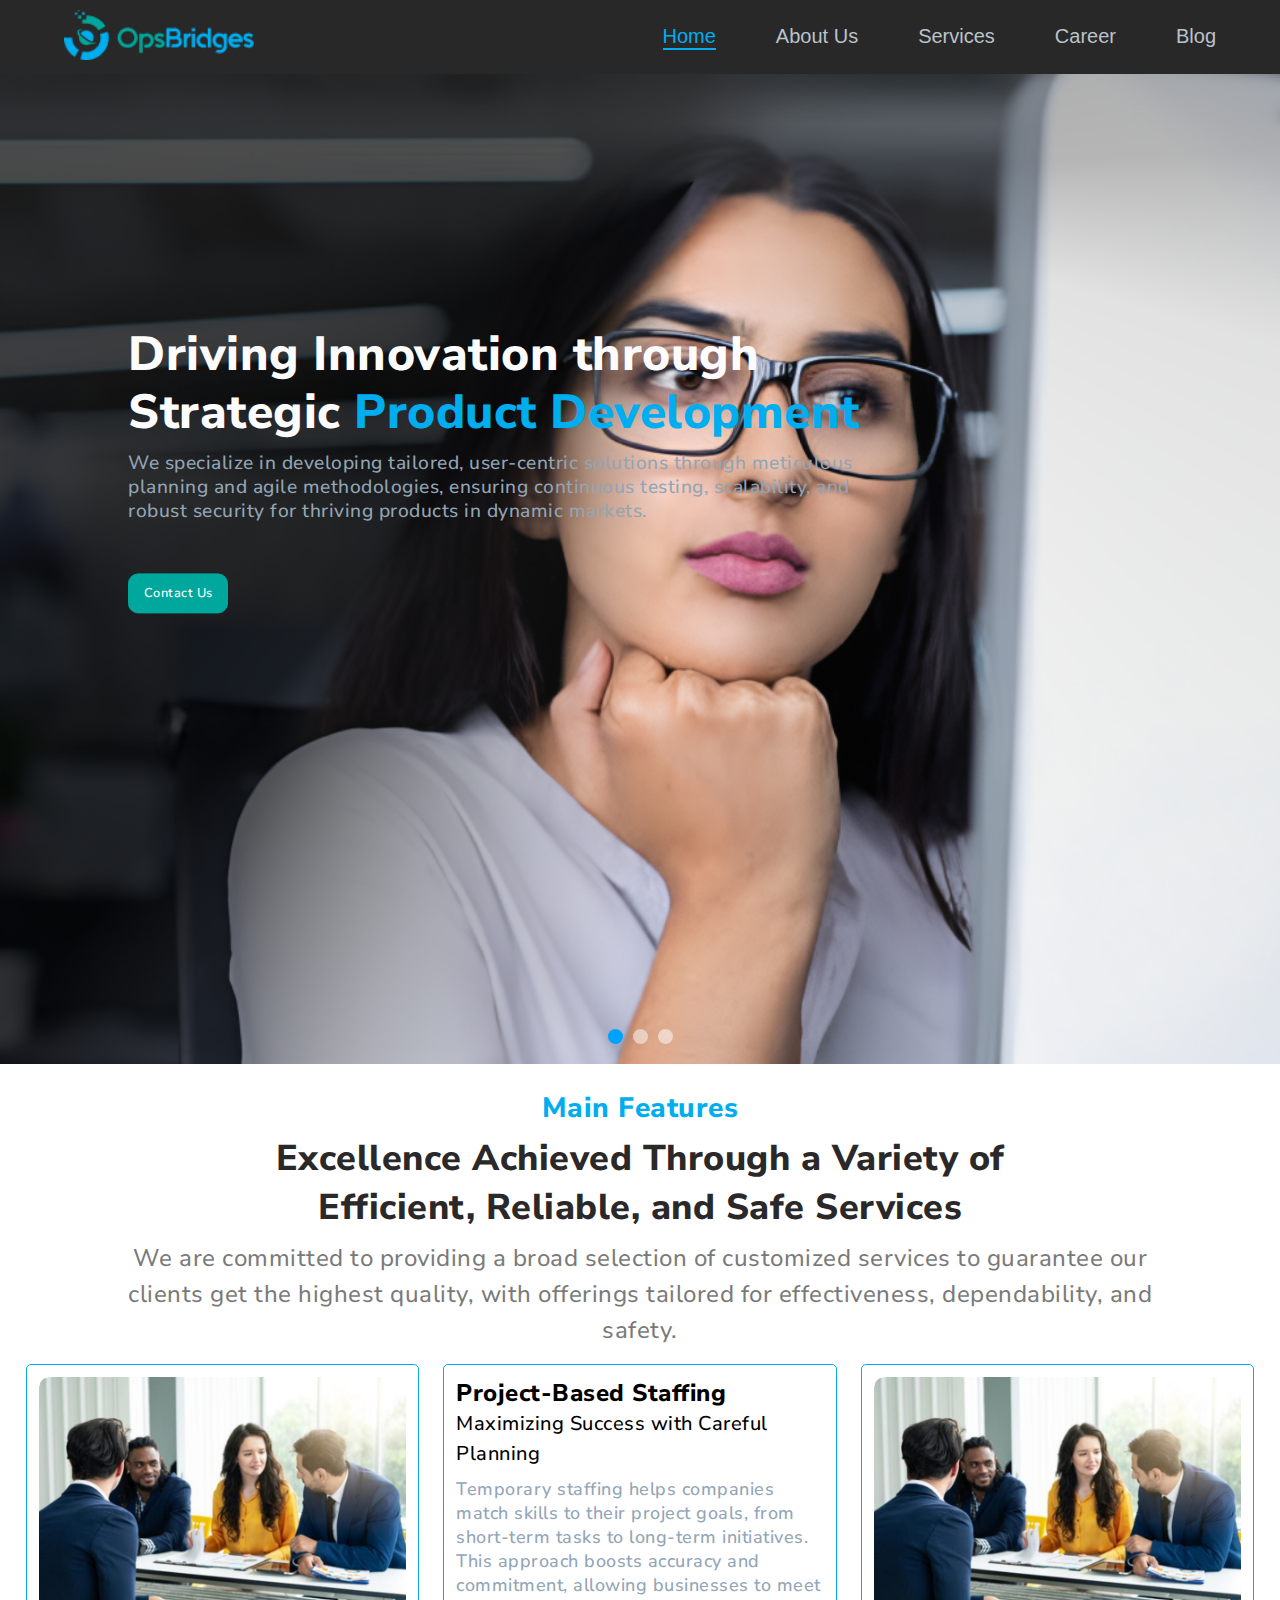
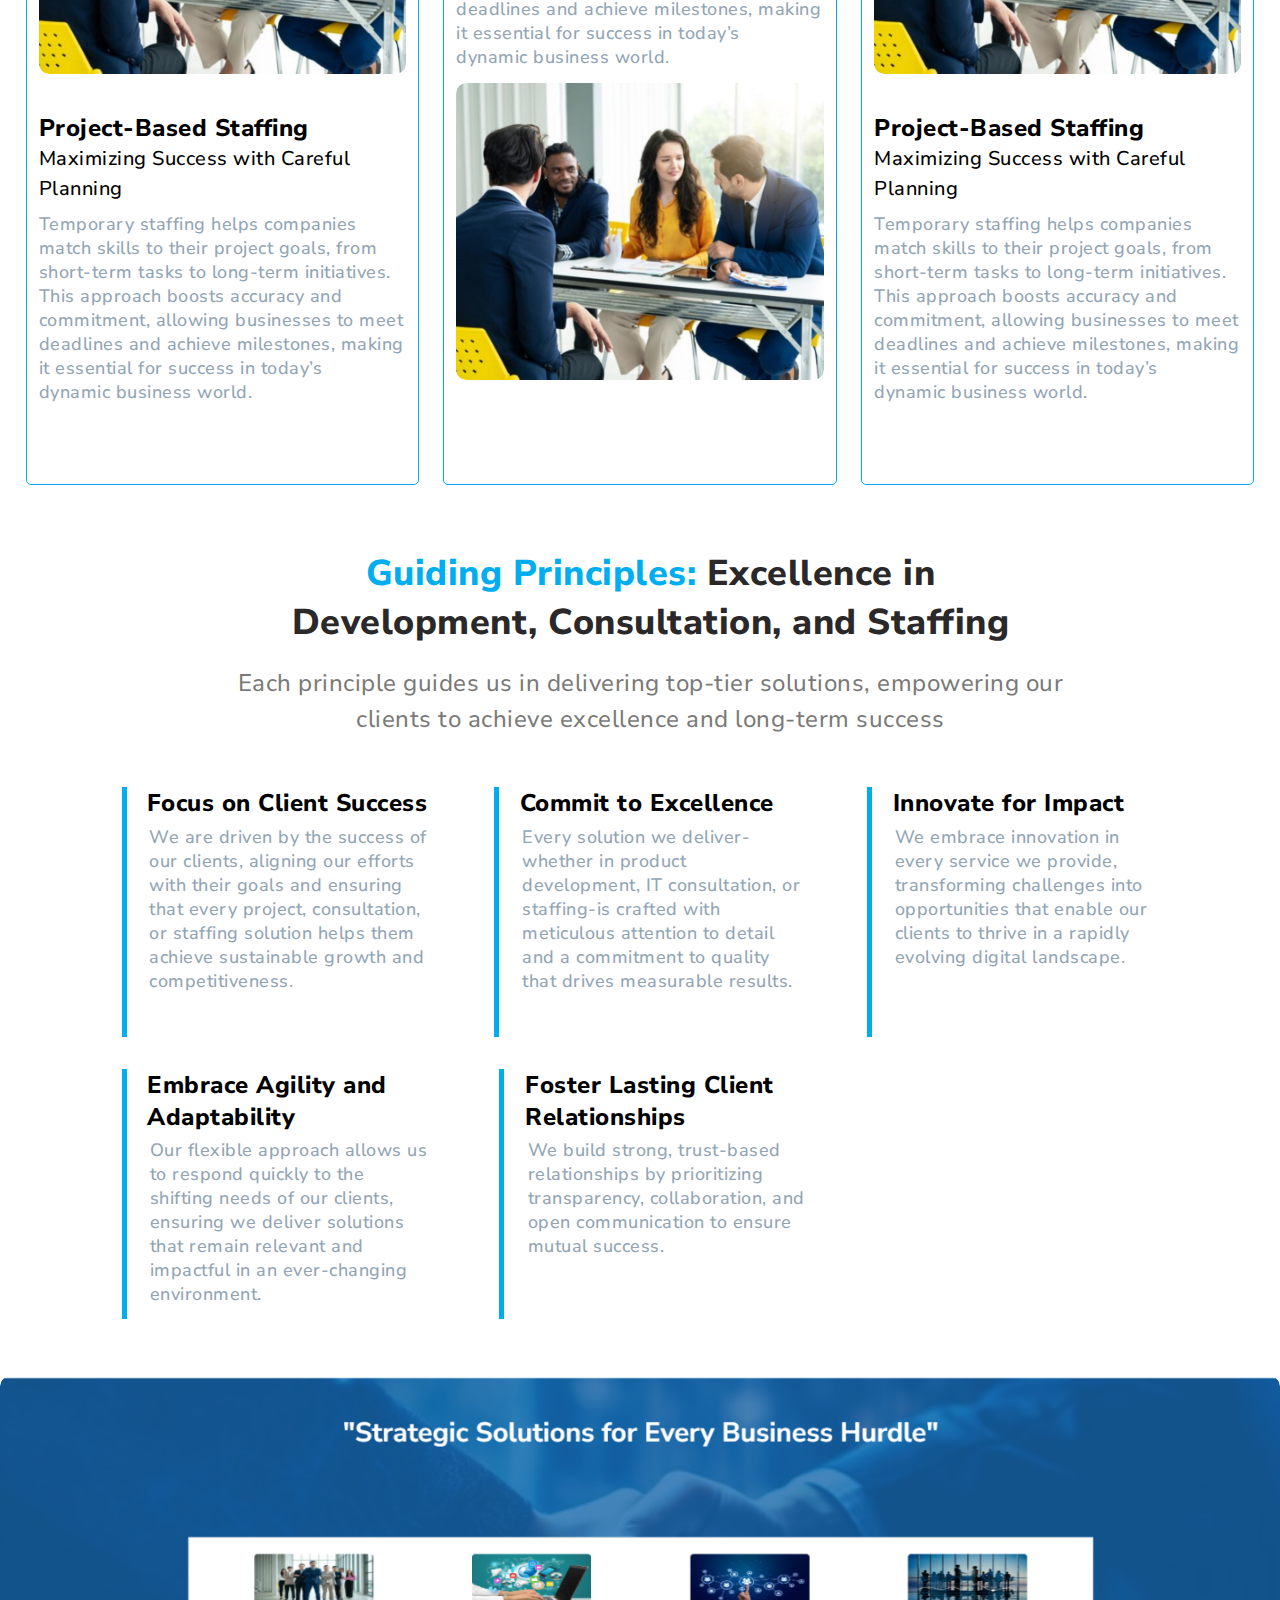
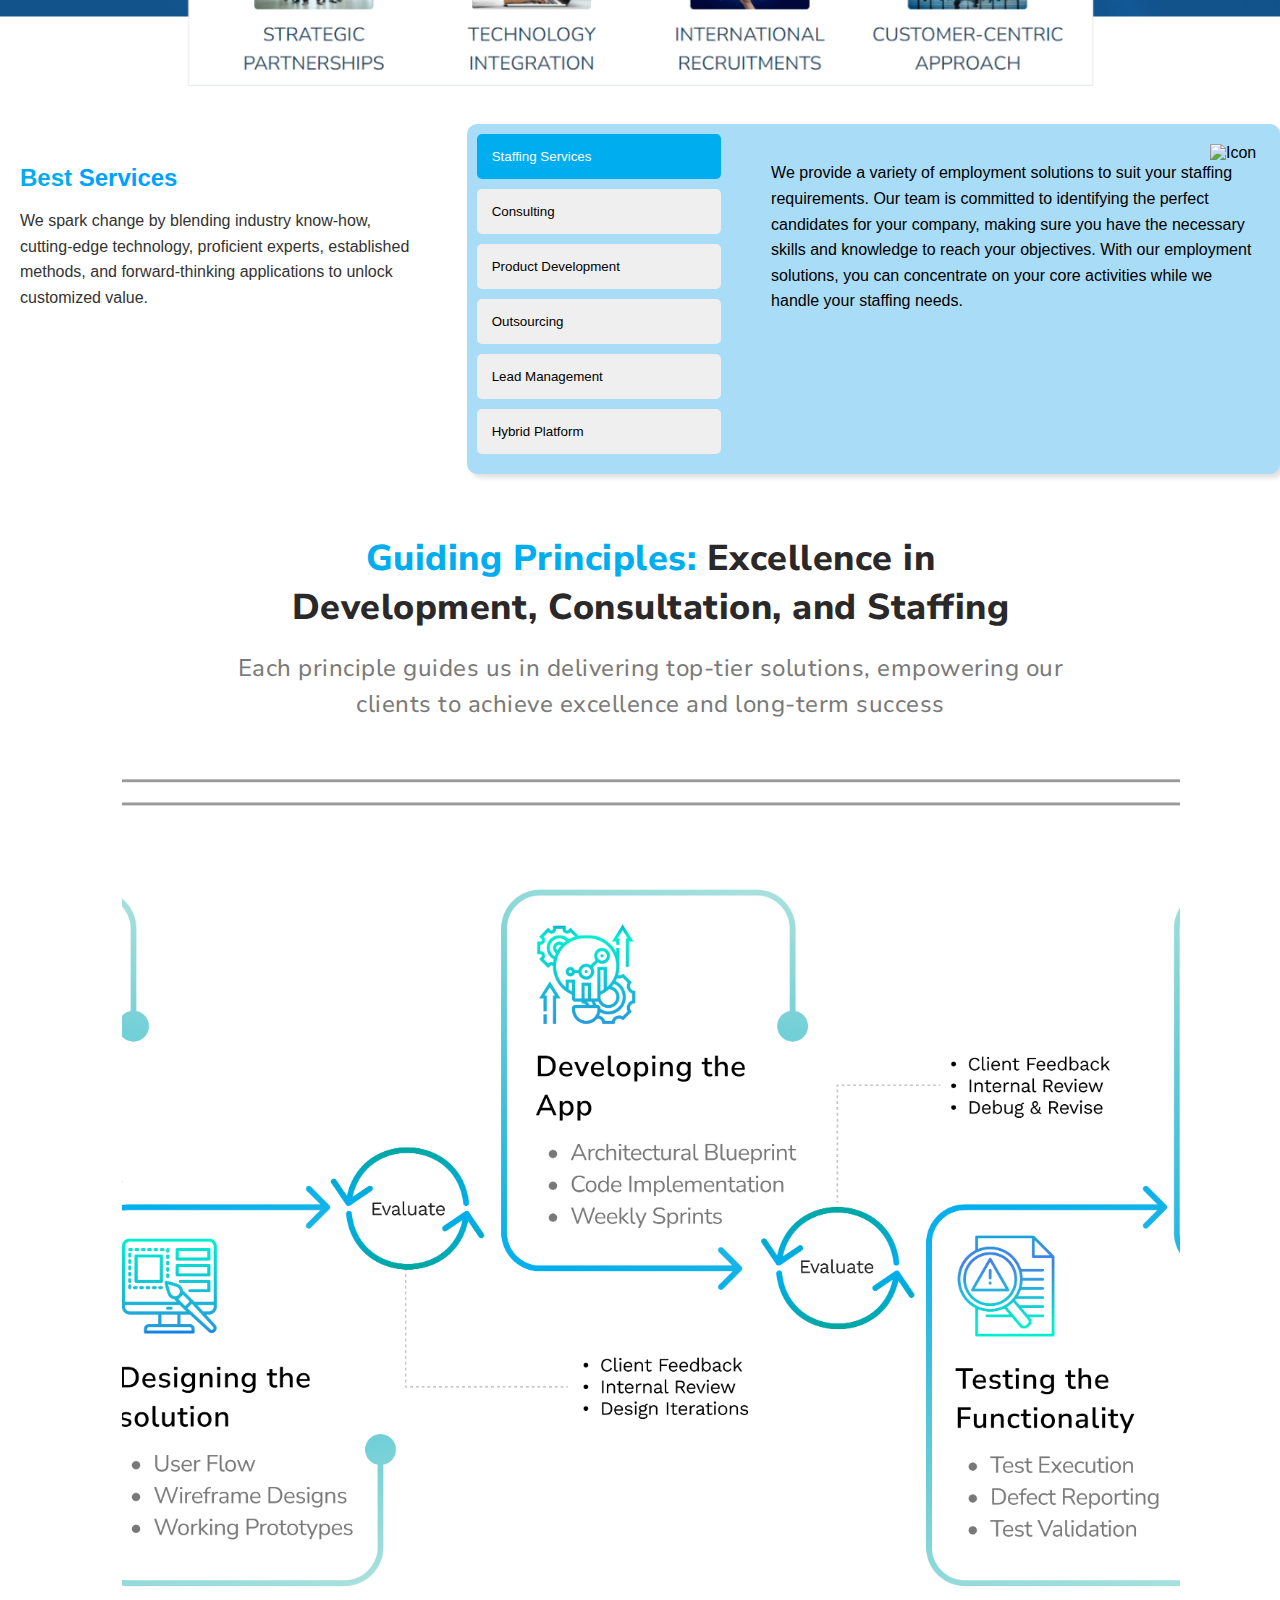
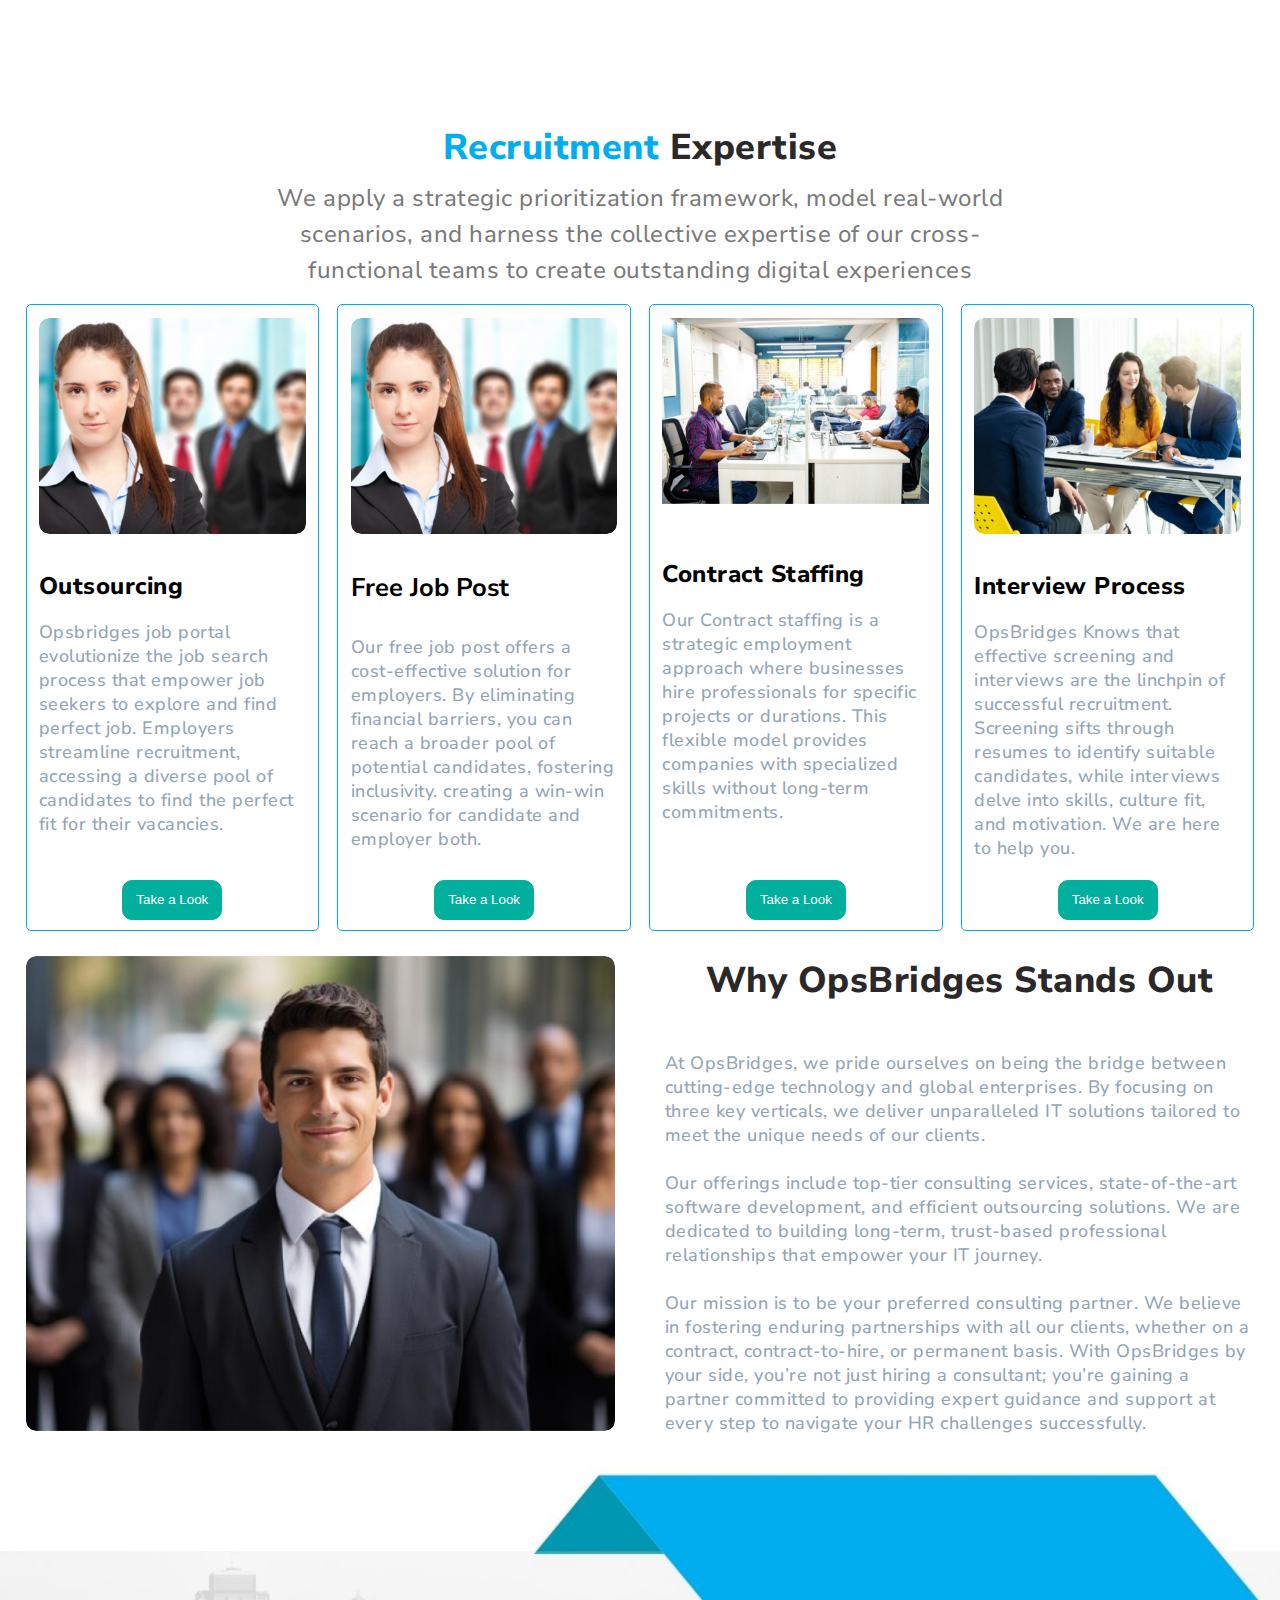
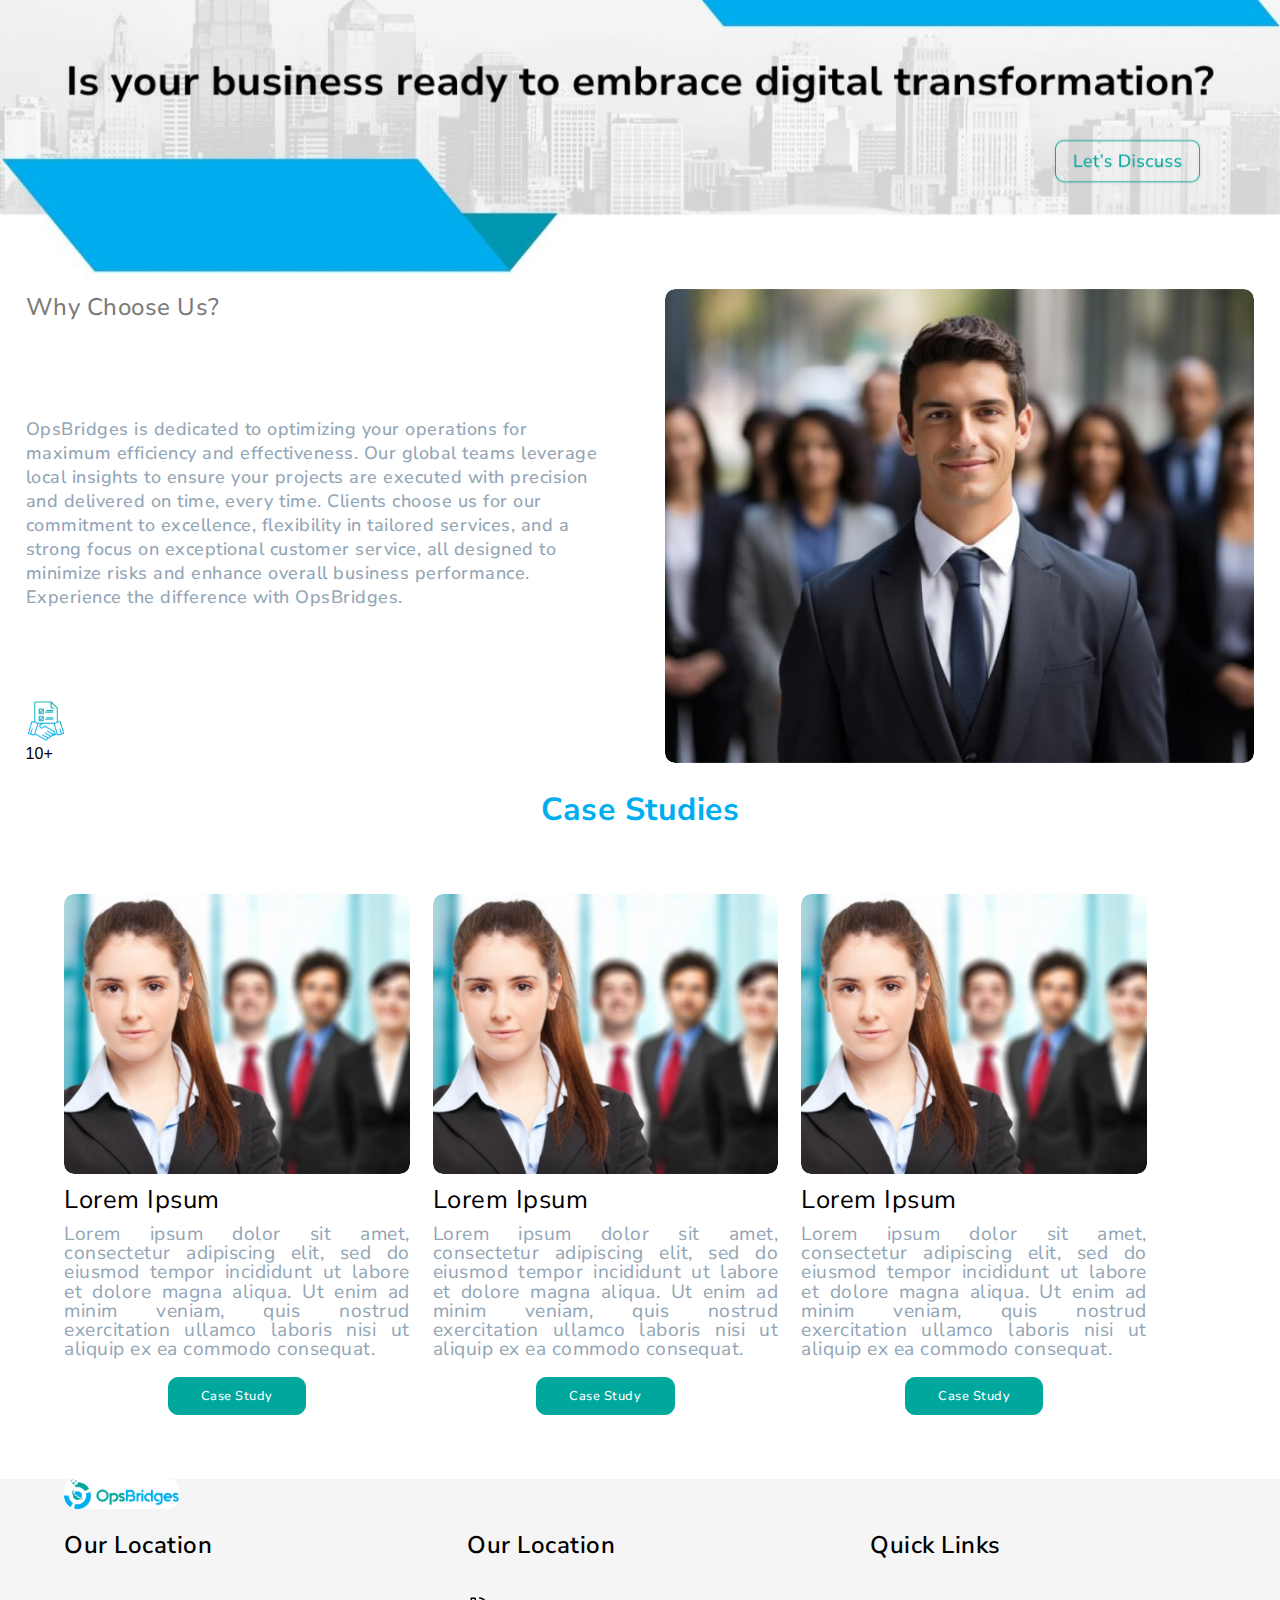
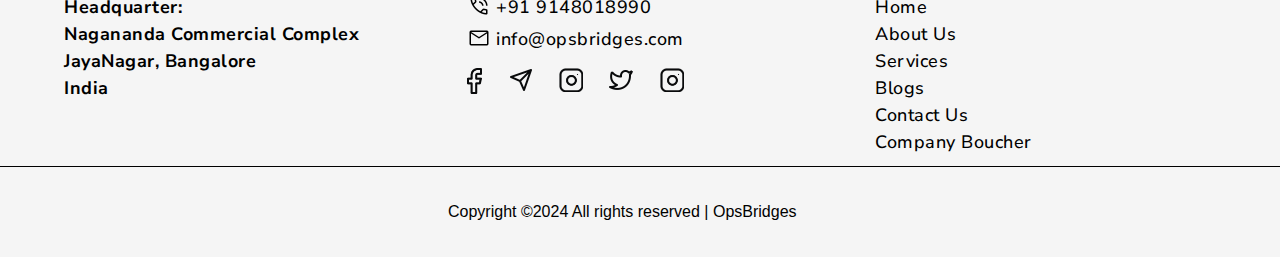
==== commit 586b8f05: "services section added" ====
--- a/index.html
+++ b/index.html
@@ -24,8 +24,8 @@
 
         <div class="navbar">
             <div class="nav-container" id="navContainer">
-                <a href="#" class="nav-item active">Home</a>
-                <a href="#" class="nav-item hidden">About Us</a>
+                <a href="./index.html" class="nav-item active">Home</a>
+                <a href="./About/aboutUs.html" class="nav-item hidden">About Us</a>
                 <a href="#" class="nav-item hidden" id="services-link">Services</a>
                 <a href="#" class="nav-item hidden">Career</a>
                 <a href="#" class="nav-item hidden">Blog</a>
@@ -53,22 +53,26 @@
           </ul>
       </nav>
       <div class="services-grid">
-          <div class="service-item" onclick="navigateTo('consulting.html')">
+          <div class="service-item" onclick="navigateTo('./Servics/Business Intelligence/business.html')">
+            
               <img src="./images/Nav Card (1).png" alt="Consulting">
               <h3>Consulting</h3>
               <p>Strategic Insights for Business Growth and Success</p>
           </div>
-          <div class="service-item" onclick="navigateTo('international-hiring.html')">
+          <div class="service-item" onclick="navigateTo('./Servics/Business Intelligence/international.html')">
+
               <img src="./images/Nav Card (2).png" alt="International Hiring">
               <h3>International Hiring</h3>
               <p>Hiring the best talent globally</p>
           </div>
-          <div class="service-item" onclick="navigateTo('staffing-services.html')">
+          <div class="service-item" onclick="navigateTo('./Servics/Business Intelligence/staffing.html')">
+            
               <img src="./images/Nav Card.png" alt="Staffing Services">
               <h3>Staffing Services</h3>
               <p>Professional staffing for all business needs</p>
           </div>
-          <div class="service-item" onclick="navigateTo('product-development.html')">
+          <div class="service-item" onclick="navigateTo('./Servics/Business Intelligence/product.html')">
+            
               <img src="./images/Frame 6.png" alt="Product Development">
               <h3>Product Development</h3>
               <p>Creating innovative products for success</p>
@@ -83,10 +87,10 @@
       <div class="slides">
           <!-- Slide 1 -->
           <div class="slide">
-              <img src="./images/Group 28 (2).png" alt="Image 1">
+              <img src="./images/Group 28 (3).png" alt="Image 1">
               <div class="text-overlay">
-                  <h1 style="color: black;">Driving Innovation through Strategic <span style="color: #00AEEF;">Product Development</span></h1>
-                  <p style="color: black;">We specialize in developing tailored, user-centric solutions through meticulous planning and agile methodologies, ensuring continuous testing, scalability, and robust security for thriving products in dynamic markets.</p>
+                  <h1   class="hero-headig">Driving Innovation through Strategic <span style="color: #00AEEF;">Product Development</span></h1>
+                  <p  class="para">We specialize in developing tailored, user-centric solutions through meticulous planning and agile methodologies, ensuring continuous testing, scalability, and robust security for thriving products in dynamic markets.</p>
                   <button>Contact Us</button>
               </div>
           </div>
@@ -94,8 +98,8 @@
           <div class="slide">
               <img src="./images/Group 29.png" alt="Image 2">
               <div class="text-overlay">
-                  <h1>Empowering <span class="highlight">Businesses</span> for Growth</h1>
-                  <p>With OpsBridges as your partner, you gain expert guidance and support to navigate your HR challenges, whether on a contract, C2H, or permanent basis, ensuring your success at every step.</p>
+                  <h1 class="hero-heading">Empowering Your Success with <span style="color: #00AEEF;">Expert Consulting</span></h1>
+                  <p class="para">With OpsBridges as your partner, you gain expert guidance and support to navigate your HR challenges, whether on a contract, C2H, or permanent basis, ensuring your success at every step.</p>
                   <button>Contact Us</button>
               </div>
           </div>
@@ -103,8 +107,8 @@
           <div class="slide">
               <img src="./images/Group 30.png" alt="Image 3">
               <div class="text-overlay">
-                  <h1>Delivering <span class="highlight">Excellence</span> in Every Step</h1>
-                  <p>Our team is dedicated to ensuring your business reaches new heights.</p>
+                  <h1 class="hero-heading">Tailored <span style="color: #00AEEF;">Staffing Solutions</span>  for Your Workforce Needs</h1>
+                  <p class="para">Our dedicated team provides a range of staffing services to connect you with the right talent, allowing you to focus on your core activities while we handle your staffing requirements.</p>
                   <button>Contact Us</button>
               </div>
           </div>
@@ -657,6 +661,10 @@
           </div>
 
 
+
+          <!-- why choose us -->
+         
+
           <!-- footer section  -->
            <div class="footer-conterner">
 
--- a/style.css
+++ b/style.css
@@ -12,7 +12,7 @@
    color: var(--Ops-P, #00AEEF); 
    font-size: 28px;
    font-style: normal;
-    font-weight: 700;
+    font-weight: 800;
    line-height: 36px; /* 128.571% */
    letter-spacing: 0.5px;
    margin: 0px;
@@ -26,7 +26,7 @@
 font-family: "Nunito Sans";
 font-size: 36px;
 font-style: normal;
-font-weight: 700;
+font-weight: 800;
 line-height: normal;
 letter-spacing: 0.5px;
 margin: 0px;
@@ -40,7 +40,7 @@
 font-family: "Nunito Sans";
 font-size: 24px;
 font-style: normal;
-font-weight: 400;
+font-weight: 500;
 line-height: 36px; /* 150% */
 letter-spacing: 0.5px;
 margin: 0px;
@@ -54,7 +54,7 @@
     font-family: "Nunito Sans";
 font-size: 1.5rem;
 font-style: normal;
-font-weight: 700;
+font-weight: 800;
 line-height: normal;
 letter-spacing: 0.03125rem;
 margin: 0px;
@@ -66,7 +66,7 @@
     font-family: "Nunito Sans";
     font-size: 1.25rem;
     font-style: normal;
-    font-weight: 400;
+    font-weight: 500;
     line-height: 1.875rem; /* 150% */
     letter-spacing: 0.03125rem;
     margin: 0px;
@@ -80,7 +80,7 @@
 font-family: "Nunito Sans";
 font-size: 1.125rem;
 font-style: normal;
-font-weight: 400;
+font-weight: 500;
 line-height: 1.5rem; /* 133.333% */
 letter-spacing: 0.03125rem;
 margin: 0px;
@@ -108,6 +108,19 @@
     margin-bottom: 24px;
   }
 
+  .hero-headig{
+    color: var(--Neutrals-Base-White, #FCFCFC);
+
+/* H1 Ops */
+font-family: "Nunito Sans";
+font-size: 46px;
+font-style: normal;
+font-weight: 800;
+line-height: 69px; /* 150% */
+letter-spacing: 0.5px;
+margin: 0%;
+padding: 0%;
+  }
 
 
   /* Extra small devices (phones, 600px and down) */
@@ -230,6 +243,7 @@
         @media (max-width: 768px) {
             .nav-container {
                 position: absolute;
+                z-index: 20;
                 top: 60px;
                 right: 0;
                 background-color: white;
@@ -273,11 +287,13 @@
 
         /* Navigation Styles */
         nav {
-            background-color: #fff;
+
             padding: 10px 20px;
-            box-shadow: 0 4px 6px rgba(0, 0, 0, 0.1);
+           
             display: flex;
-            justify-content: space-between;
+            justify-content: center;
+
+            margin-bottom: 40px;
         }
 
         nav ul {
@@ -315,15 +331,17 @@
             padding: 20px 0;
             box-shadow: 0 4px 8px rgba(0, 0, 0, 0.1);
             z-index: 1;
+            border-bottom-left-radius: 20px;
         }
 
         .services-grid {
             display: flex;
             justify-content: space-around;
             align-items: center;
-            gap: 20px;
-            max-width: 1200px;
+            gap: 10px;
+            max-width: 900px;
             margin: 0 auto;
+            /* border: 1px solid black; */
         }
 
         .service-item {
@@ -331,13 +349,15 @@
             padding: 20px;
             border: 1px solid #ddd;
             text-align: center;
-            width: 200px;
+            width: 130px;
+            height: 200px;
             cursor: pointer;
             transition: box-shadow 0.3s ease;
         }
 
         .service-item:hover {
             box-shadow: 0 8px 16px rgba(0, 0, 0, 0.1);
+            width: 135px;
         }
 
         .service-item img {
@@ -415,7 +435,7 @@
         .slider {
             position: relative;
             max-width: 100%;
-            height: 100vh; /* Full height on desktop */
+            height: 110vh; /* Full height on desktop */
             overflow: hidden;
         }
 
@@ -438,12 +458,12 @@
 
         .text-overlay {
             position: absolute;
-            top: 50%;
+            top: 40%;
             left: 10%;
             transform: translateY(-50%);
             color: white;
             text-align: left;
-            max-width: 500px; /* Limit text width */
+            max-width: 750px; /* Limit text width */
         }
 
         .text-overlay h1 {
@@ -472,8 +492,8 @@
 
         .text-overlay button{
 
-          width: 30%;
-          height: 3vw;
+          width: 100px;
+          height: 40px;
           border: 1px solid #00A79D;
           background-color: #00A79D;
           border-radius: 10px;
@@ -486,6 +506,7 @@
           font-weight: 500;
           line-height: normal;
           letter-spacing: 0.5px;
+          margin-top: 40px;
       
         }
 
@@ -674,7 +695,7 @@
     display: flex;
     justify-content: space-between;
     align-items: flex-start;
-    gap: 1.5%;
+    gap: 24px;
     align-self: stretch;
     margin-bottom: 3%;
     
@@ -683,7 +704,7 @@
   .image-box {
    /* max-width: 410px;
     max-height: 695px;*/
-    width: 32%;
+    width: 400px;
     padding: 1%;
     display: flex;
     border: 1px solid #00AEEF;
@@ -693,7 +714,7 @@
     flex-direction: column;
     align-items: flex-start;
     gap: 2%;
-    height: 600px;
+    height: 695px;
   }
 
   .image {
@@ -2357,17 +2378,101 @@
 
 
 
-  /* counter section */
-  .counter-upper-box{
-       display: flex;
-  }
-
-  .counter-upper-box-left{
-       display: flex;
-       flex-direction: row;
-       border: 1px solid black;
-  }
+  /* why choose us */
   
+
+        .why-choose-us {
+            display: flex;
+            flex-wrap: wrap;
+            justify-content: space-between;
+            align-items: center;
+            padding: 20px;
+            max-width: 1200px;
+            margin: 0 auto;
+        }
+
+        .content-choose-us {
+            flex: 1;
+            padding-right: 20px;
+            max-width: 50%;
+        }
+
+        .upper-div-choose-us {
+            margin-bottom: 20px;
+        }
+
+        .highlight-choose-us {
+            color: #007BFF;
+        }
+
+        .counters-choose-us {
+            display: flex;
+            flex-wrap: wrap;
+            gap: 20px;
+        }
+
+        .counter-item-choose-us {
+            flex-basis: calc(50% - 10px); /* Two per row */
+            display: flex;
+            align-items: center;
+            gap: 15px;
+            border: 1px solid #ddd;
+            padding: 10px;
+            border-radius: 8px;
+            background-color: #fff;
+        }
+
+        .counter-item-choose-us .icon {
+            font-size: 30px;
+            color: #007BFF;
+        }
+
+        .counter-item-choose-us .counter-text {
+            text-align: left;
+        }
+
+        .counter-item-choose-us .counter {
+            font-size: 36px;
+            color: #007BFF;
+        }
+
+        .counter-item-choose-us p {
+            margin: 0;
+        }
+
+        .image-container-choose-us {
+            flex: 1;
+            max-width: 50%;
+        }
+
+        .image-container-choose-us img {
+            max-width: 100%;
+            height: auto;
+            border-radius: 5px;
+        }
+
+        /* Responsive design */
+        @media (max-width: 768px) {
+            .why-choose-us {
+                flex-direction: column;
+                text-align: center;
+            }
+
+            .content-choose-us {
+                padding-right: 0;
+                max-width: 100%;
+                margin-bottom: 20px;
+            }
+
+            .image-container-choose-us {
+                max-width: 100%;
+            }
+
+            .counter-item-choose-us {
+                flex-basis: 100%; /* One per row on smaller screens */
+            }
+        }
+   
 
   /* footer sectioin */
   .footer-content{
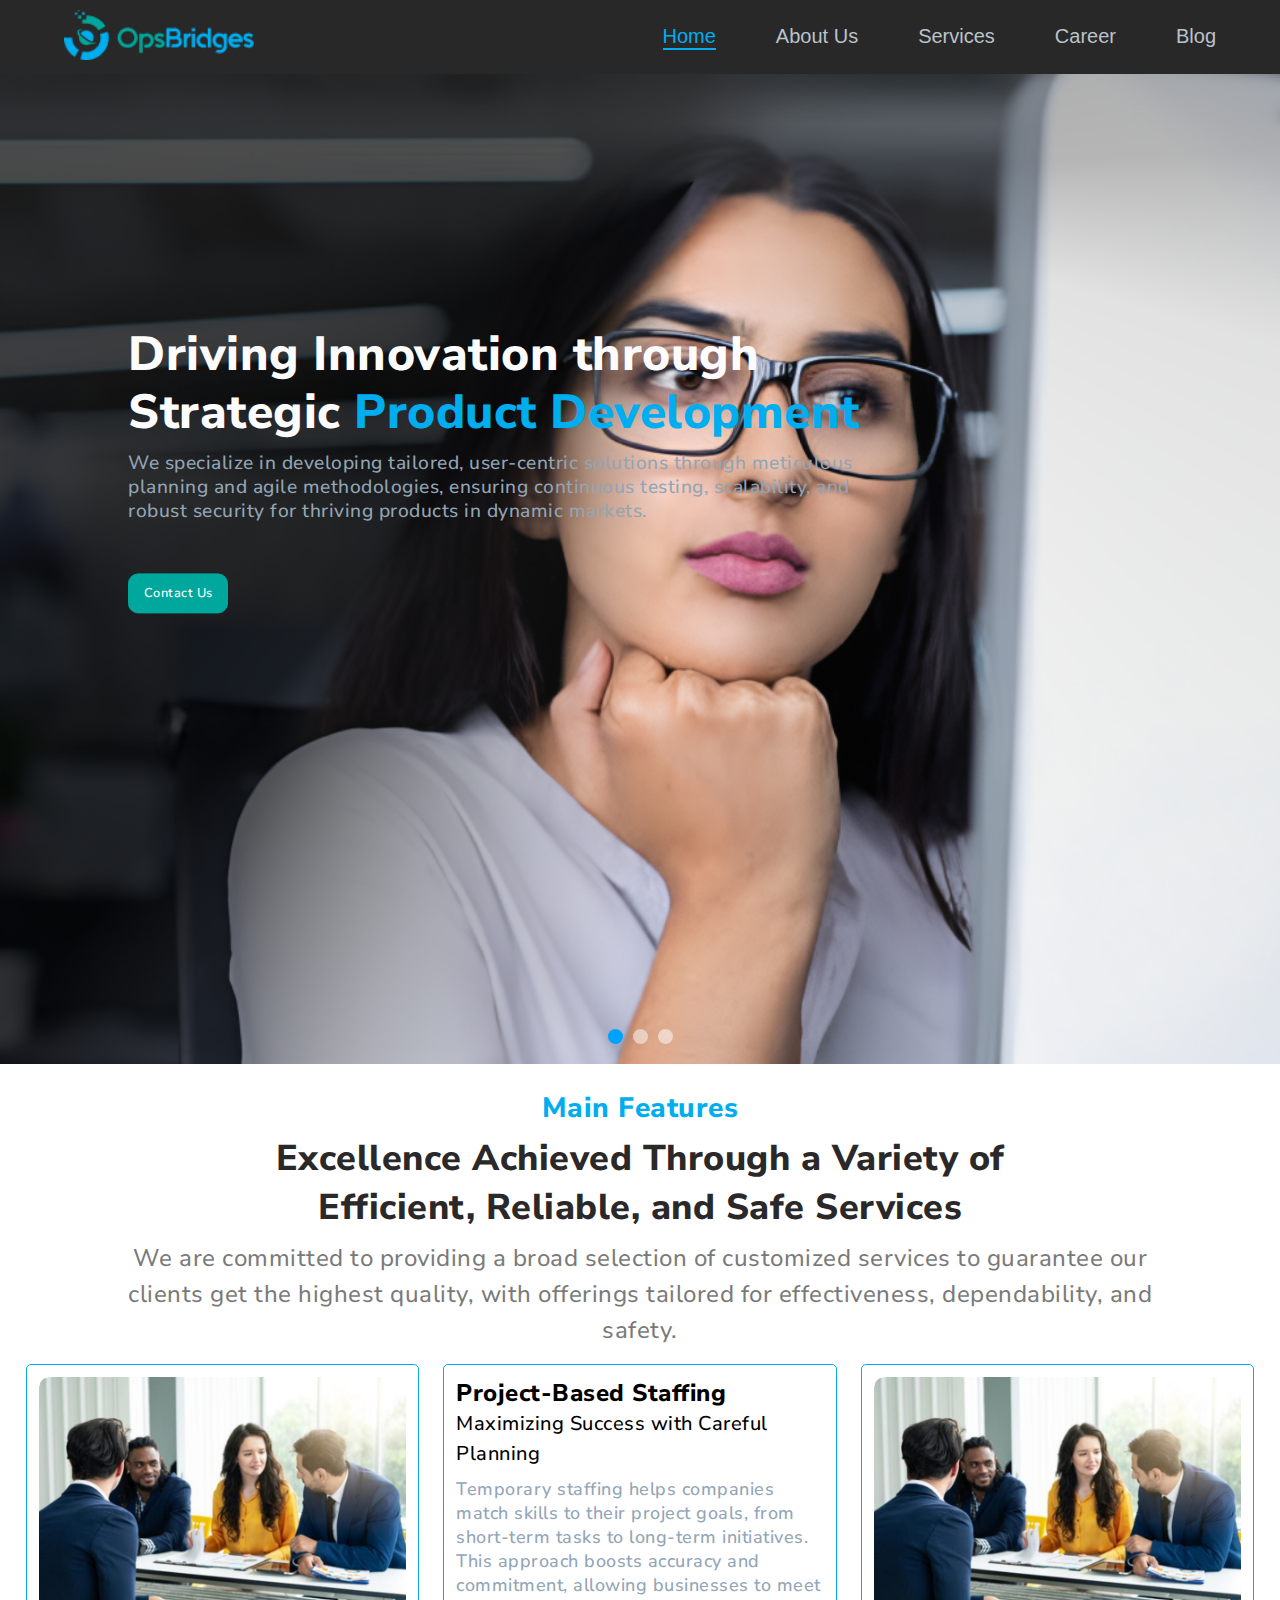
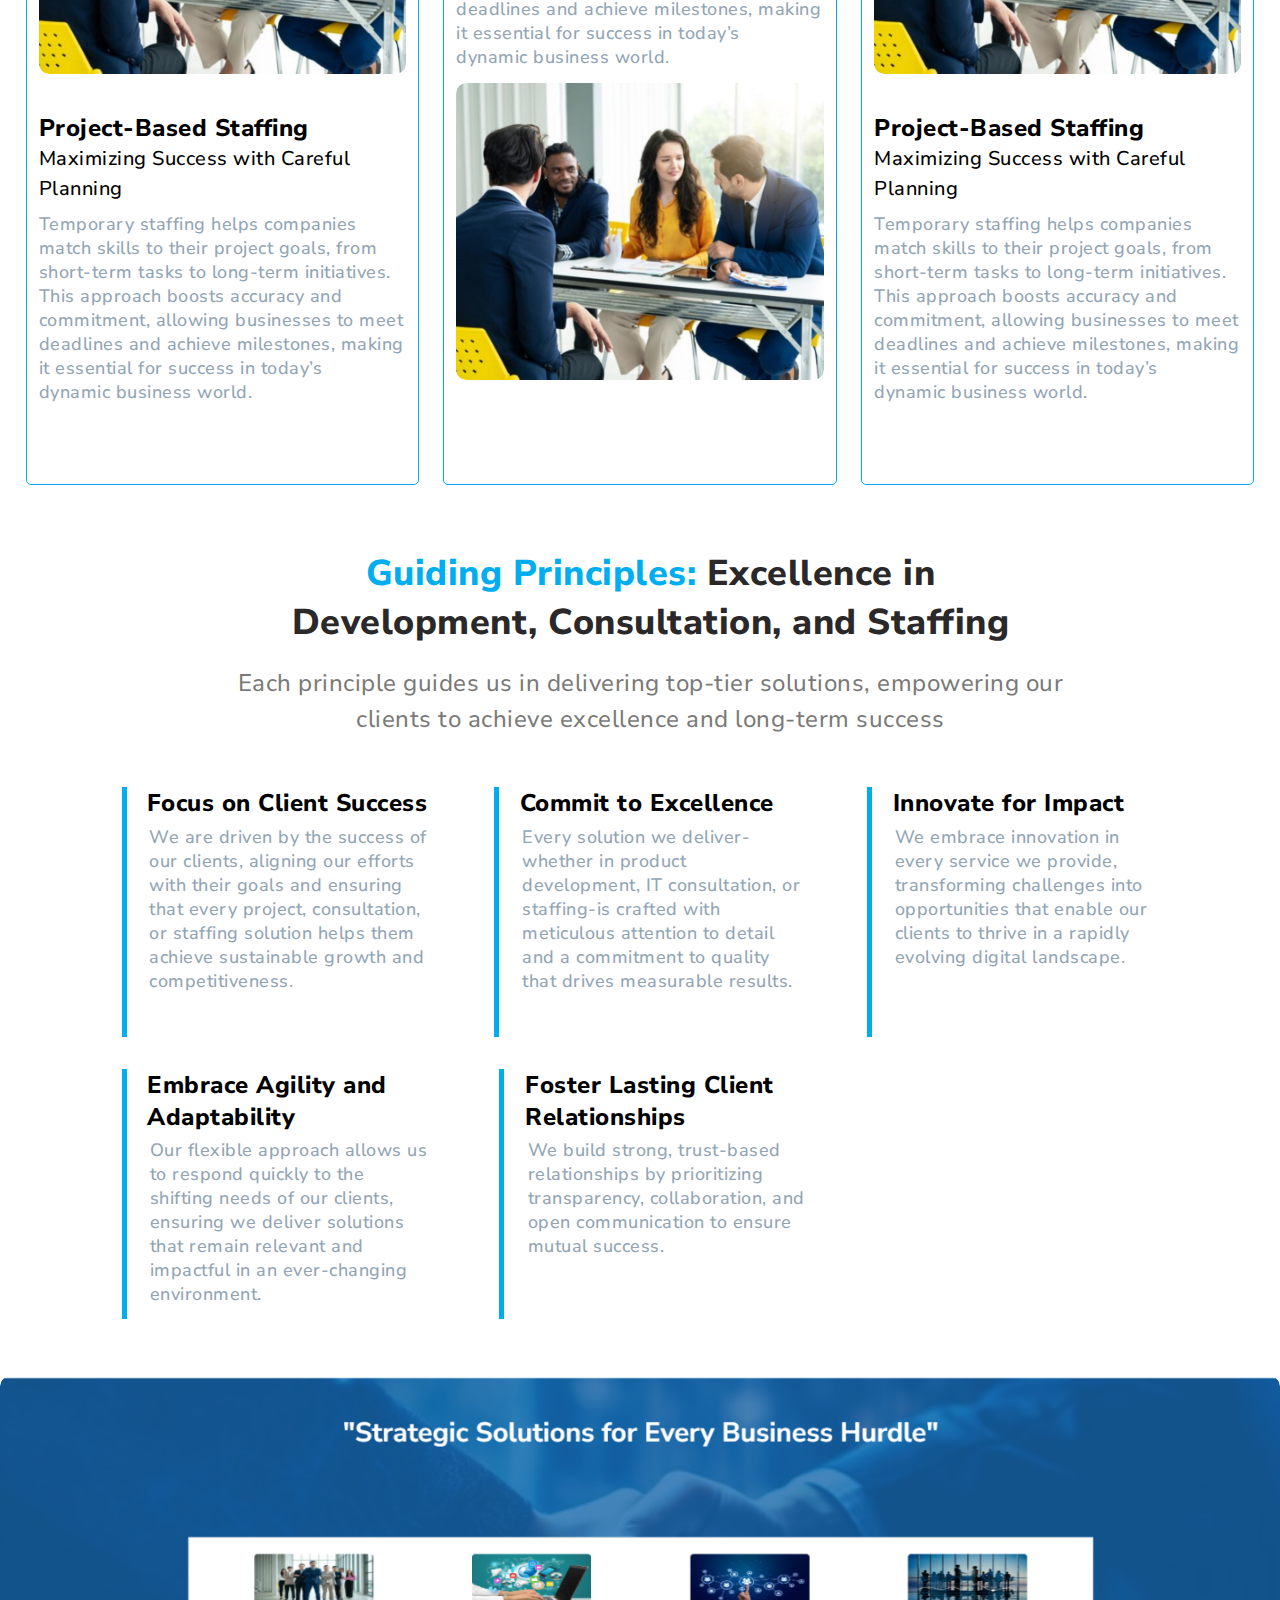
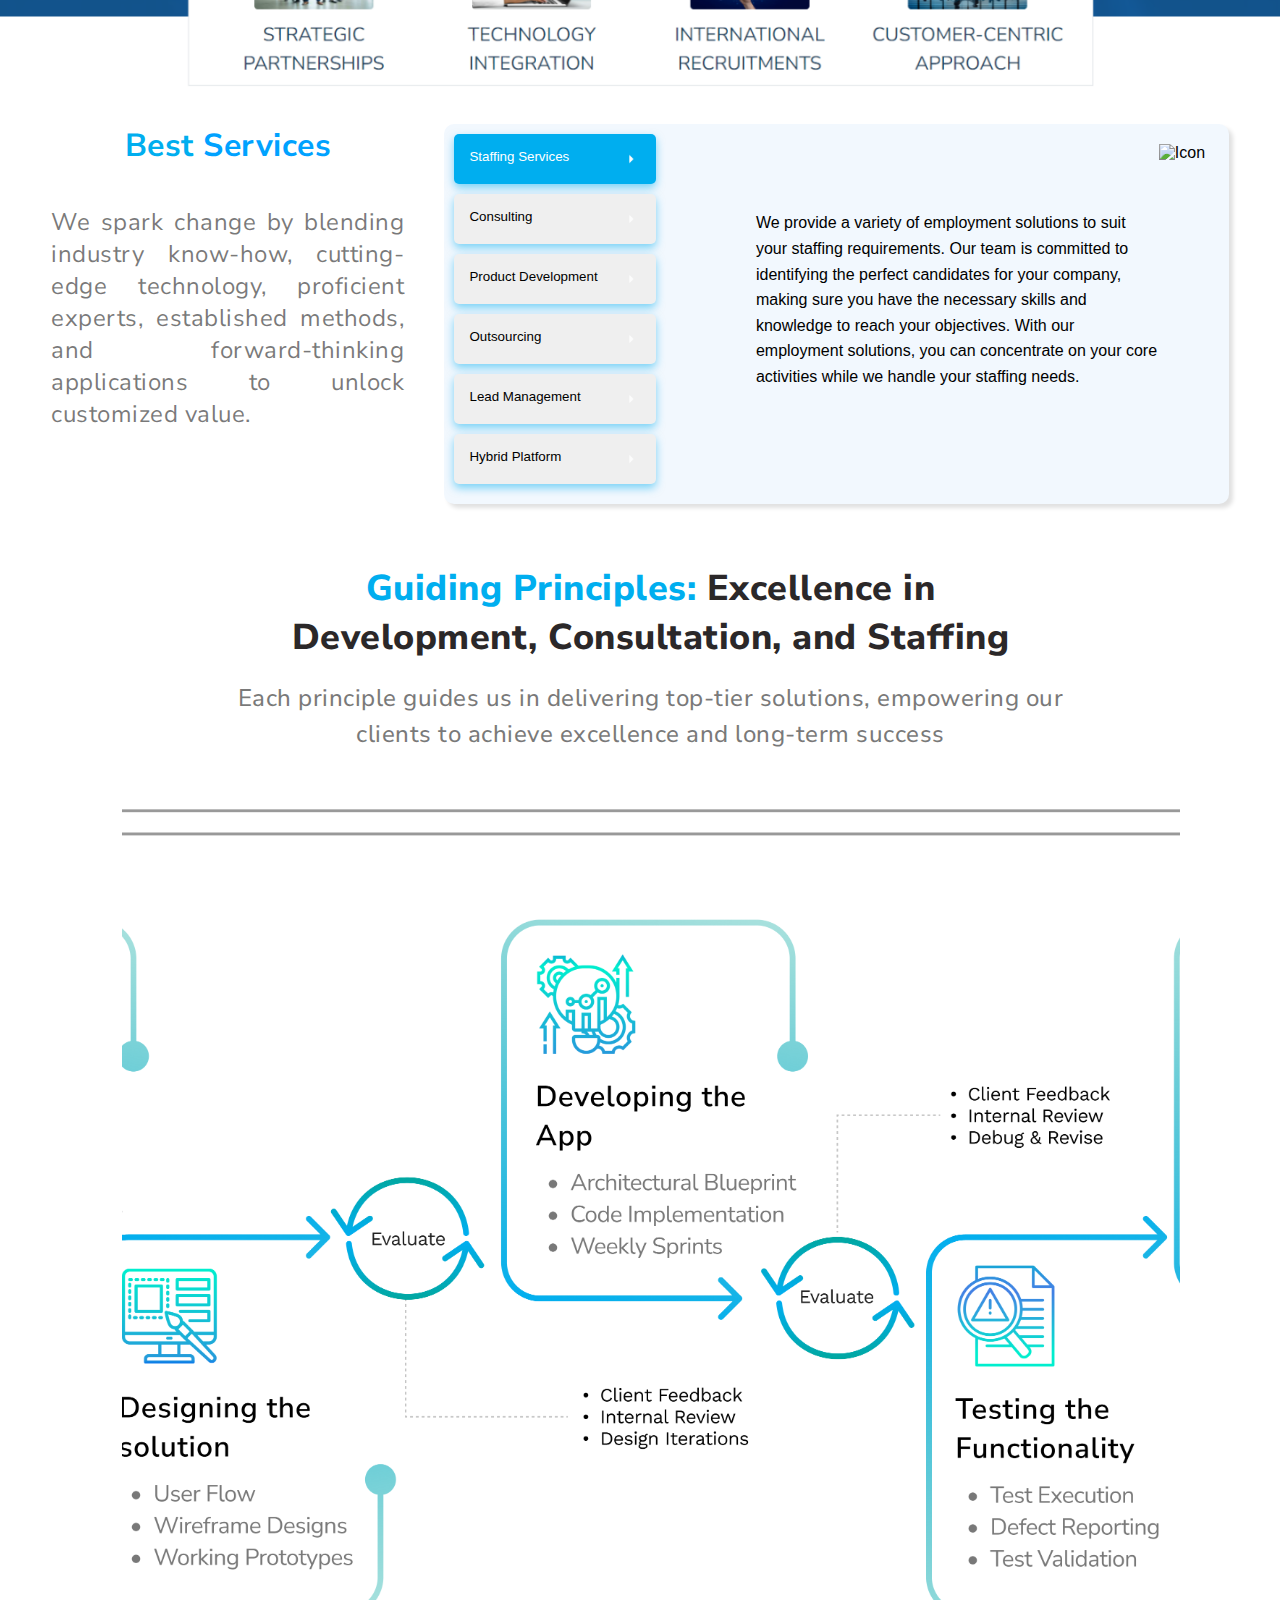
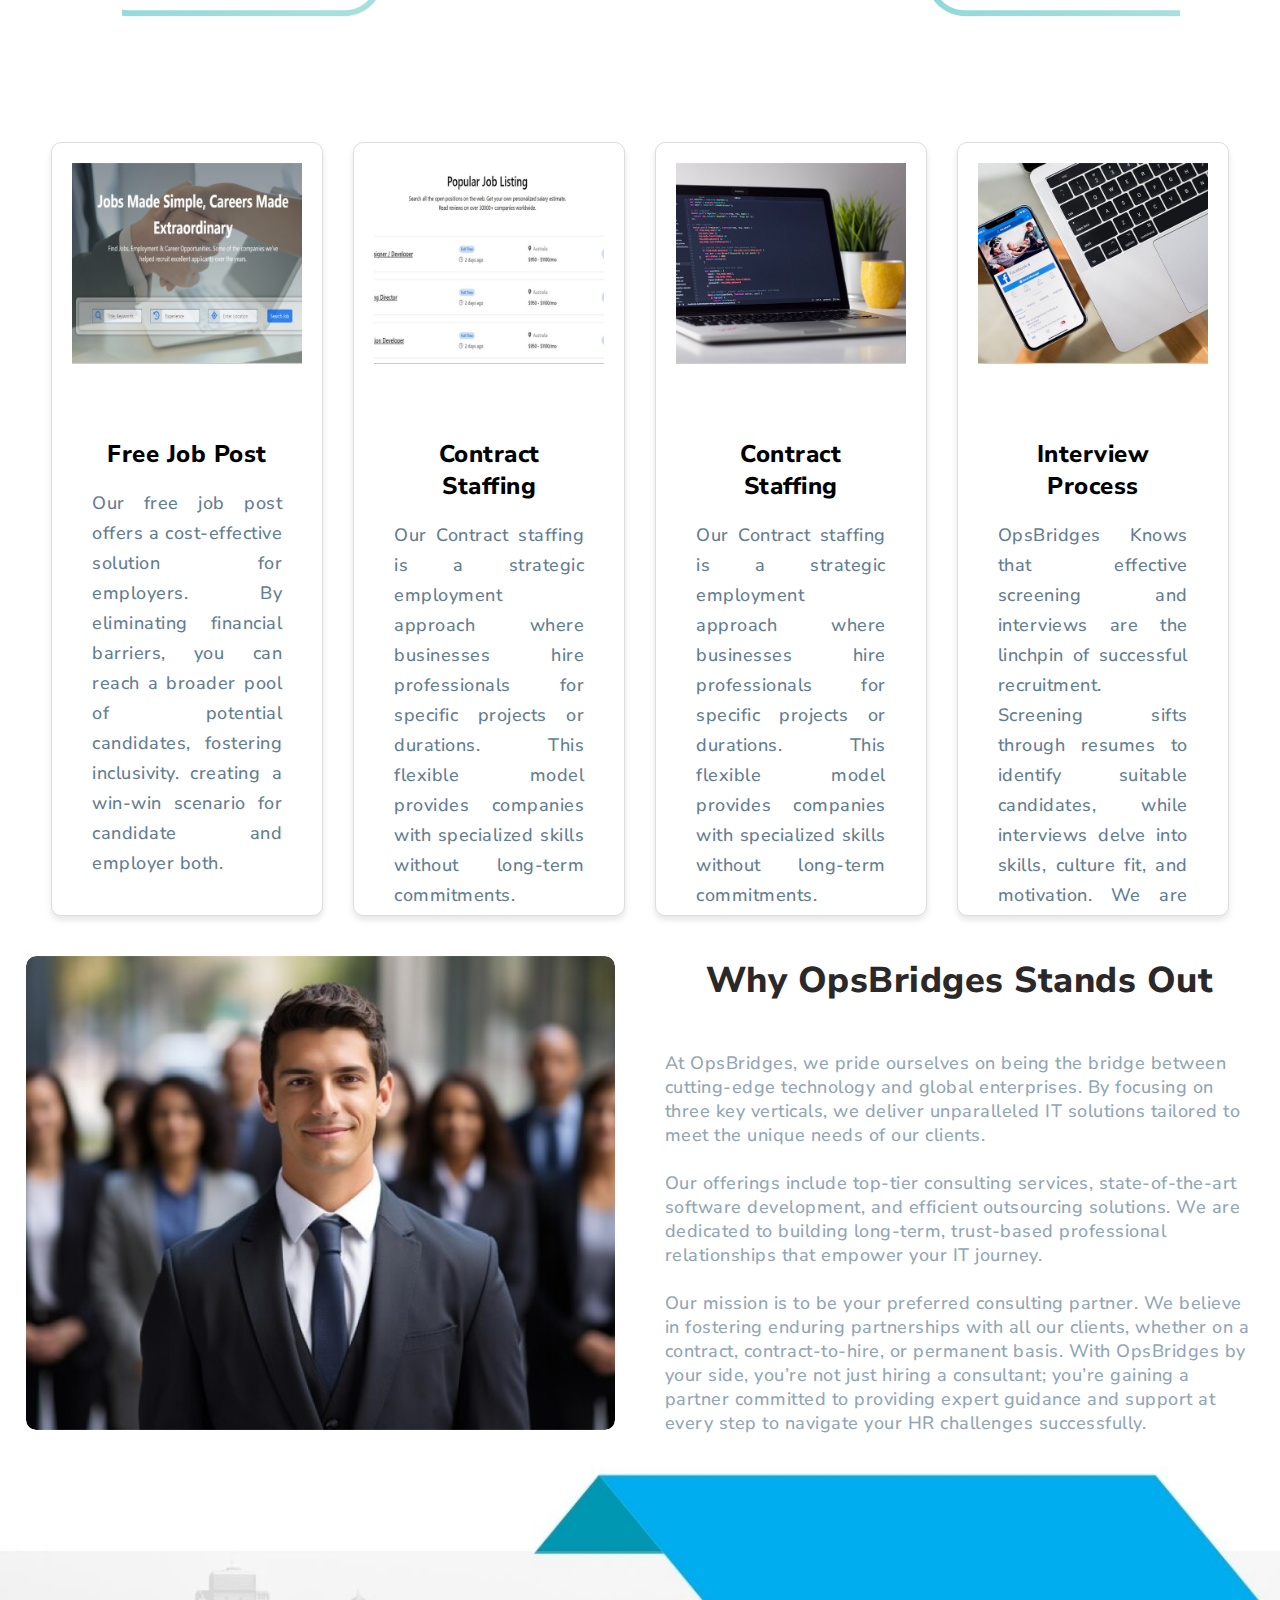
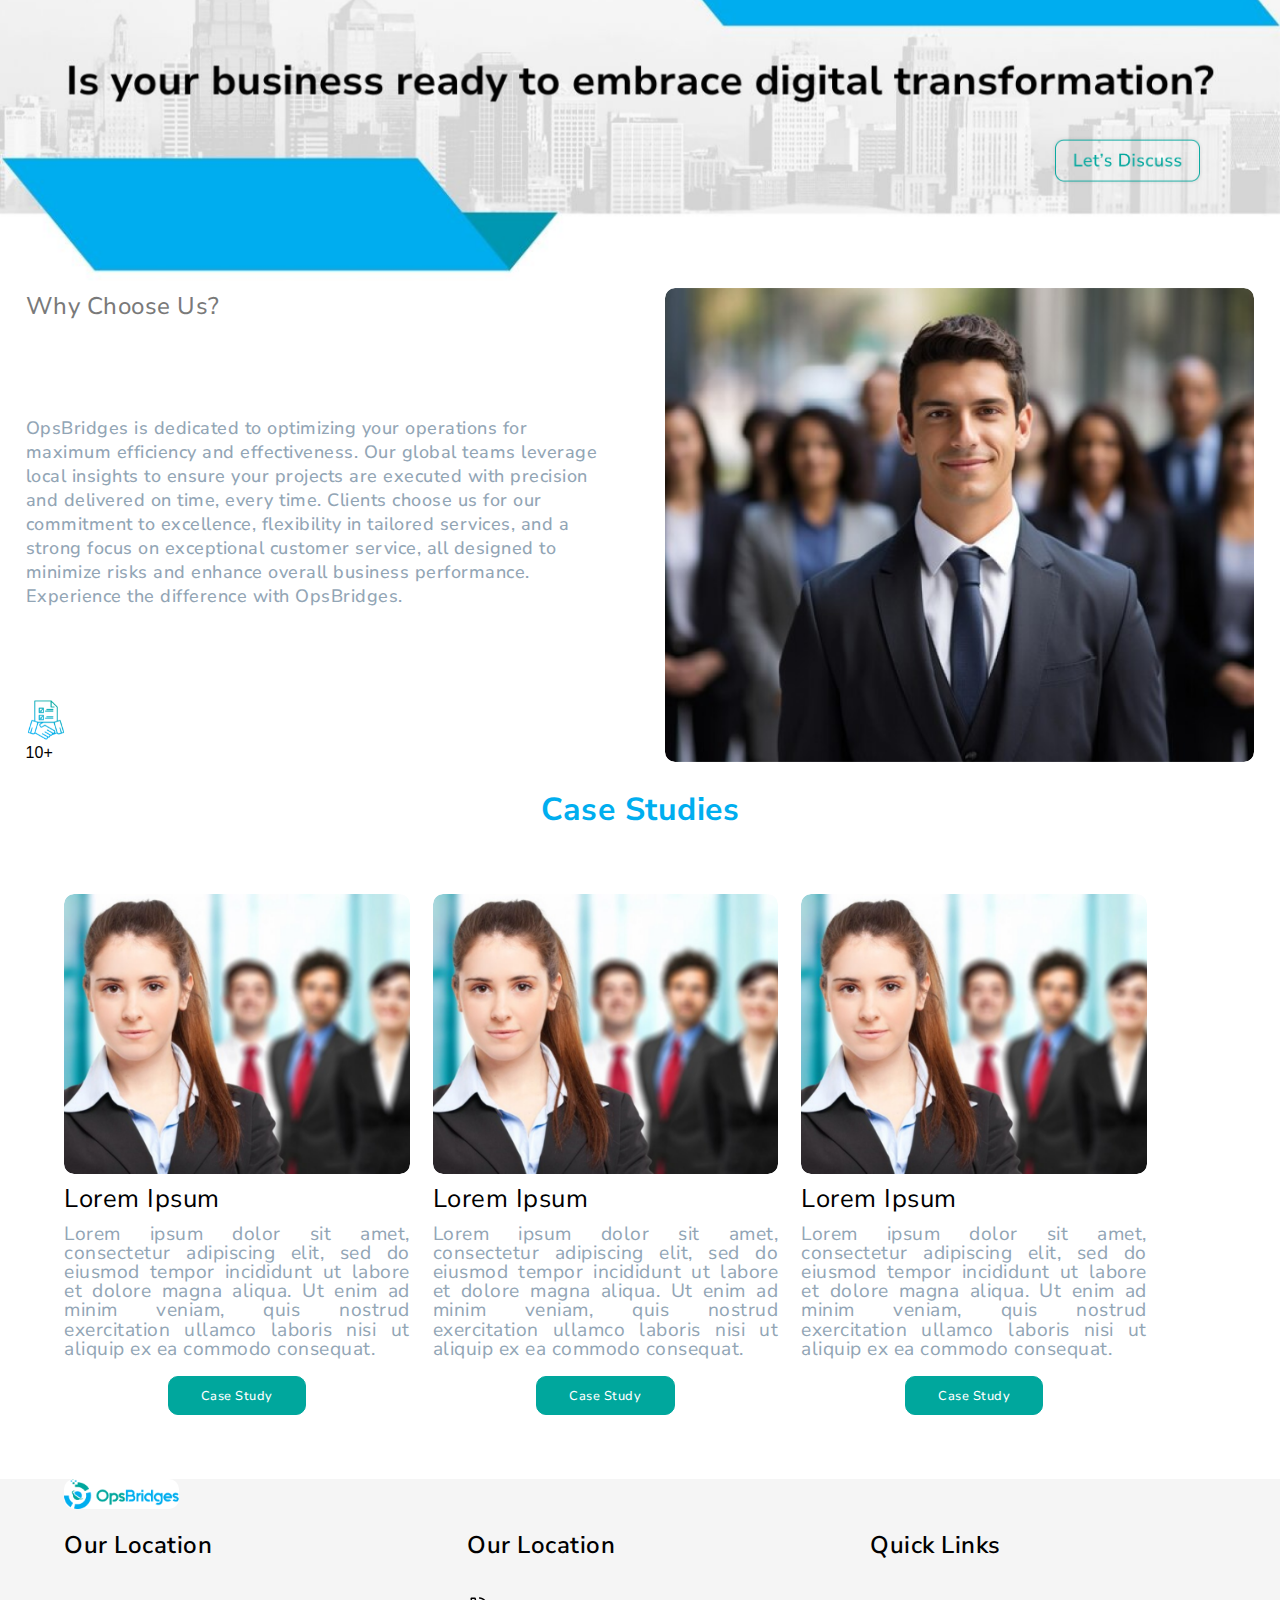
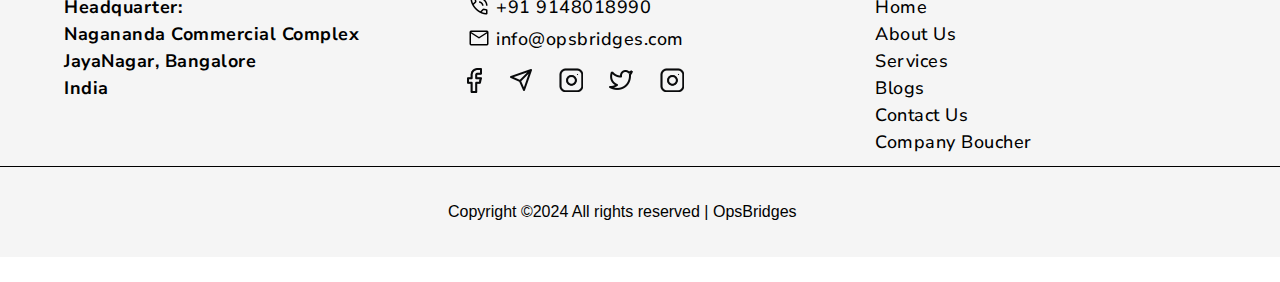
==== commit 587e28e8: "internation section is" ====
--- a/index.html
+++ b/index.html
@@ -371,20 +371,26 @@
       <div class="services-container1">
         <!-- Left Section -->
         <div class="left-section">
+
+          <div class="left-section-div">
             <h2>Best <span style="color: #00a2ff;">Services</span></h2>
+          </div>
+
+           <div class="left-section-div">
             <p>We spark change by blending industry know-how, cutting-edge technology, proficient experts, established methods, and forward-thinking applications to unlock customized value.</p>
+           </div>
         </div>
 
         <!-- Right Section -->
         <div class="right-section">
             <!-- Menu Section -->
             <div class="menu">
-                <button class="menu-btn active" onclick="showContent(0)">Staffing Services</button>
-                <button class="menu-btn" onclick="showContent(1)">Consulting</button>
-                <button class="menu-btn" onclick="showContent(2)">Product Development</button>
-                <button class="menu-btn" onclick="showContent(3)">Outsourcing</button>
-                <button class="menu-btn" onclick="showContent(4)">Lead Management</button>
-                <button class="menu-btn" onclick="showContent(5)">Hybrid Platform</button>
+                <button class="menu-btn active" onclick="showContent(0)"> <div wid style="display: flex; justify-content:space-between; width:100%;" >Staffing Services   <img src="./images/arrow_right_40dp_E8EAED_FILL0_wght400_GRAD0_opsz40 1.png" alt="" style="width: 20px; height:20px;"></div></button>
+                <button class="menu-btn" onclick="showContent(1)"><div wid style="display: flex; justify-content:space-between; width:100%; " >Consulting  <img src="./images/arrow_right_40dp_E8EAED_FILL0_wght400_GRAD0_opsz40 1.png" alt="" style="width: 20px; height:20px;"></div></button>
+                <button class="menu-btn" onclick="showContent(2)"><div wid style="display: flex; justify-content:space-between; width:100%;" >Product Development  <img src="./images/arrow_right_40dp_E8EAED_FILL0_wght400_GRAD0_opsz40 1.png" alt="" style="width: 20px; height:20px;"></div></button>
+                <button class="menu-btn" onclick="showContent(3)"><div wid style="display: flex; justify-content:space-between; width:100%;" >Outsourcing  <img src="./images/arrow_right_40dp_E8EAED_FILL0_wght400_GRAD0_opsz40 1.png" alt="" style="width: 20px; height:20px;"></div></button>
+                <button class="menu-btn" onclick="showContent(4)"><div wid style="display: flex; justify-content:space-between; width:100%;" >Lead Management  <img src="./images/arrow_right_40dp_E8EAED_FILL0_wght400_GRAD0_opsz40 1.png" alt="" style="width: 20px; height:20px;"></div></button>
+                <button class="menu-btn" onclick="showContent(5)"><div wid style="display: flex; justify-content:space-between; width:100%;" >Hybrid Platform  <img src="./images/arrow_right_40dp_E8EAED_FILL0_wght400_GRAD0_opsz40 1.png" alt="" style="width: 20px; height:20px;"></div></button>
             </div>
 
             <!-- Content Section -->
@@ -433,7 +439,7 @@
 
       <!-- Requirement Experties section -->
 
-      <div class="achievement-container"></div>
+      <!-- <div class="achievement-container"></div>
         <div class="achievement-main-section">
           <div class="achivent-upper-box">
             <div class="achivent-upper-box1 gap-size"><h1 class="heading2"><span style="color: #00AEEF;">Recruitment</span> Expertise</h1></div>
@@ -543,6 +549,60 @@
             
           </div>
         </div>
+      </div> -->
+
+
+
+      <div class="grid-container">
+        <div class="country-box">
+          <img src="./images/r1.png" alt="ASEAN Nations">
+    
+          <div class="country-box-text-box">
+            <h3>Free Job Post</h3>
+          <p>Our free job post offers a cost-effective solution for employers. By eliminating financial barriers, you can reach a broader pool of potential candidates, fostering inclusivity. creating a win-win scenario for candidate and employer both.</p>
+          </div>
+          
+        </div>
+    
+        <div class="country-box">
+          <img src="./images/r2.png" alt="ASEAN Nations">
+    
+          <div class="country-box-text-box">
+            <h3>Contract Staffing</h3>
+          <p>Our Contract staffing is a strategic employment approach where businesses hire professionals for specific projects or durations. This flexible model provides companies with specialized skills without long-term commitments.</p>
+          </div>
+          
+        </div>
+    
+    
+        <div class="country-box">
+          <img src="./images/r3.png" alt="ASEAN Nations">
+    
+          <div class="country-box-text-box">
+            <h3>Contract Staffing</h3>
+          <p>Our Contract staffing is a strategic employment approach where businesses hire professionals for specific projects or durations. This flexible model provides companies with specialized skills without long-term commitments.</p>
+          </div>
+          
+        </div>
+    
+    
+        
+    
+    
+       
+    
+    
+        <div class="country-box">
+          <img src="./images/r4.png" alt="ASEAN Nations">
+    
+          <div class="country-box-text-box">
+            <h3>Interview Process</h3>
+          <p>OpsBridges Knows that effective screening and interviews are the linchpin of successful recruitment. Screening sifts through resumes to identify suitable candidates, while interviews delve into skills, culture fit, and motivation. We are here to help you.</p>
+          </div>
+          
+        </div>
+        
+    
       </div>
 
 
--- a/style.css
+++ b/style.css
@@ -1195,6 +1195,140 @@
   }
 
 
+  /* requirement section 2 */
+  .global-job-conatainer{
+    display: flex;
+    flex-direction: column;
+    gap: 40px;
+    margin-top: 40px;
+    padding-left: 4%;
+    padding-right: 4%;
+}
+
+
+.global-job-conatainer-text{
+    display: flex;
+    flex-direction: column;
+    align-items: center;
+}
+
+
+
+.global-job-conatainer-card{
+    display: flex;
+    flex-direction: row;
+    gap: 64px;
+}
+
+
+
+
+.card-own{
+    width: 378px;
+}
+
+
+
+
+@media (max-width: 768px) {
+    .global-job-conatainer-card{
+        display: flex;
+        flex-direction: column;
+        gap: 64px;
+    }
+
+    .card-own{
+        width: 100%;
+        border: 1px solid #00AEEF;
+    }
+}
+
+
+/* sjhfhs */
+/* General styles for the grid container */
+.grid-container {
+margin-top: 40px;
+display: grid;
+grid-template-columns: repeat(4, 1fr); /* 3 columns */
+justify-content: center; /* centers grid horizontally */
+align-items: center; /* centers items vertically */
+gap: 30px;
+padding-left: 4%;
+padding-right: 4%;
+margin-bottom: 40px;
+}
+
+/* Each box styling */
+.country-box {
+
+background-color: #fff;
+border-radius: 10px;
+overflow: hidden;
+text-align: center;
+/* width: 300px; */
+padding: 20px;
+height: 732px;
+transition: all 0.3s ease-in-out;
+box-shadow: 0 4px 6px rgba(0, 0, 0, 0.1);
+border: 1px solid #ddd;
+}
+
+/* Styling for the image inside the box */
+.country-box img {
+width: 100%;
+height: 200px;
+object-fit: cover;
+border-bottom: 1px solid #ccc;
+margin-bottom: 20px;
+}
+
+
+
+/* Hover effects */
+.country-box:hover {
+width: 250px;
+box-shadow: 0 8px 16px rgba(0, 0, 0, 0.2);
+}
+
+.country-box-text-box{
+padding-top: 40px;
+ padding-left: 20px;
+ padding-right: 20px;
+}
+
+/* Title and paragraph styles */
+.country-box h3 {
+margin: 10px 0;
+color: #000;
+
+text-align: center;
+font-family: "Nunito Sans";
+font-size: 24px;
+font-style: normal;
+font-weight: 800;
+line-height: normal;
+letter-spacing: 0.5px;
+}
+
+.country-box p {
+color: var(--Secondary-Secondary800, #637D92);
+text-align: justify;
+font-family: "Nunito Sans";
+font-size: 18px;
+font-style: normal;
+font-weight: 500;
+line-height: 30px; /* 166.667% */
+letter-spacing: 0.5px;
+}
+
+/* Responsive layout */
+@media (max-width: 768px) {
+.grid-container {
+  grid-template-columns: 1fr;
+}
+}
+
+
 
 
 
@@ -1469,6 +1603,8 @@
   
 
         .services-container1 {
+          padding-left: 4%;
+          padding-right: 4%;
             display: flex;
             justify-content: space-between;
             /* background-color: #F2F8FE; */
@@ -1478,22 +1614,41 @@
 
         /* Left section */
         .left-section {
-            flex: 1;
-            padding: 20px;
+            display: flex;
+            align-items: center;
             
+            flex-direction: column;
+            padding-right: 20px;
+            width: 30%;
             border-radius: 10px;
+            /* border: 1px solid black; */
             /* box-shadow: 0 4px 8px rgba(0, 0, 0, 0.1); */
         }
 
         .left-section h2 {
-            color: #00AEEF;
+          color: var(--Ops-P, #00AEEF);
+          font-family: "Nunito Sans";
+          font-size: 32px;
+          font-style: normal;
+          font-weight: 700;
+          line-height: normal;
+          letter-spacing: 0.5px;
+          margin: 0%;
+          padding: 0%;
             margin-bottom: 15px;
             
+            
         }
 
         .left-section p {
-            line-height: 1.6;
-            color: #333;
+          color: var(--GCM-blue-Grey, var(--color-grey-1260, rgba(30, 30, 30, 0.60)));
+          text-align: justify;
+          font-family: "Nunito Sans";
+          font-size: 24px;
+          font-style: normal;
+          font-weight: 400;
+          line-height: normal;
+          letter-spacing: 0.5px;
         }
 
         /* Right section */
@@ -1501,7 +1656,7 @@
             flex: 2;
             display: flex;
             gap: 20px;
-            background-color: #A9DCF7;
+            background-color: #F2F8FE;
             border-radius: 10px;
             box-shadow: 4px 4px 4px 0px rgba(0, 0, 0, 0.12);
         }
@@ -1524,6 +1679,7 @@
             text-align: left;
             cursor: pointer;
             transition: background-color 0.3s;
+            box-shadow: 0px 4px 8px 0px rgba(0, 174, 239, 0.50);
         }
 
         .menu button.active {
@@ -1535,7 +1691,7 @@
         .content-section {
             flex: 2;
             /* background-color: #e8f1f9; */
-            padding: 20px;
+            padding: 70px;
             /* border-radius: 10px; */
             /* box-shadow: 4px 4px 4px 0px rgba(0, 0, 0, 0.12); */
 
@@ -1558,11 +1714,26 @@
         @media (max-width: 768px) {
             .services-container1 {
                 flex-direction: column;
+                margin-top: 40px;
             }
 
             .right-section {
                 flex-direction: column;
             }
+
+            .left-section {
+              display: flex;
+              align-items: center;
+              
+              flex-direction: column;
+              padding-right: 20px;
+              width: 100%;
+              border-radius: 10px;
+              /* border: 1px solid black; */
+              /* box-shadow: 0 4px 8px rgba(0, 0, 0, 0.1); */
+          }
+
+
         }
   
 
